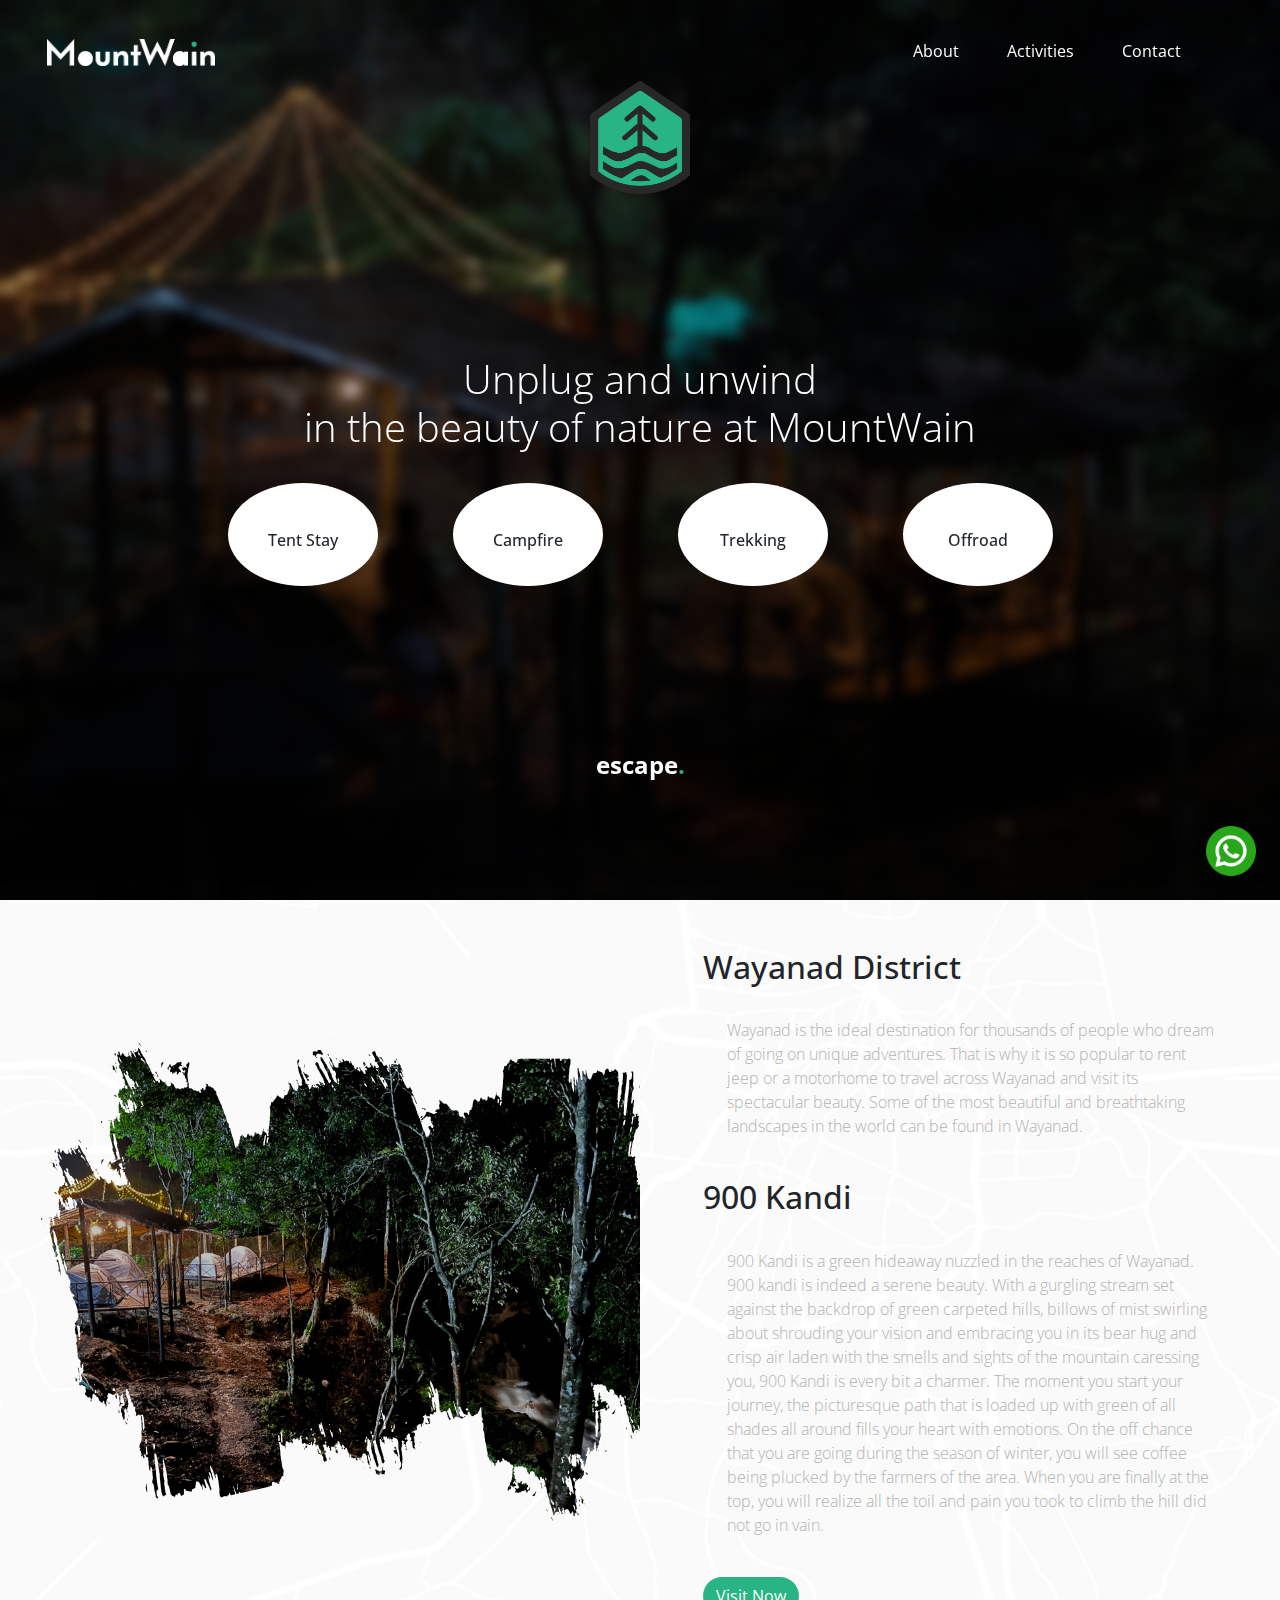
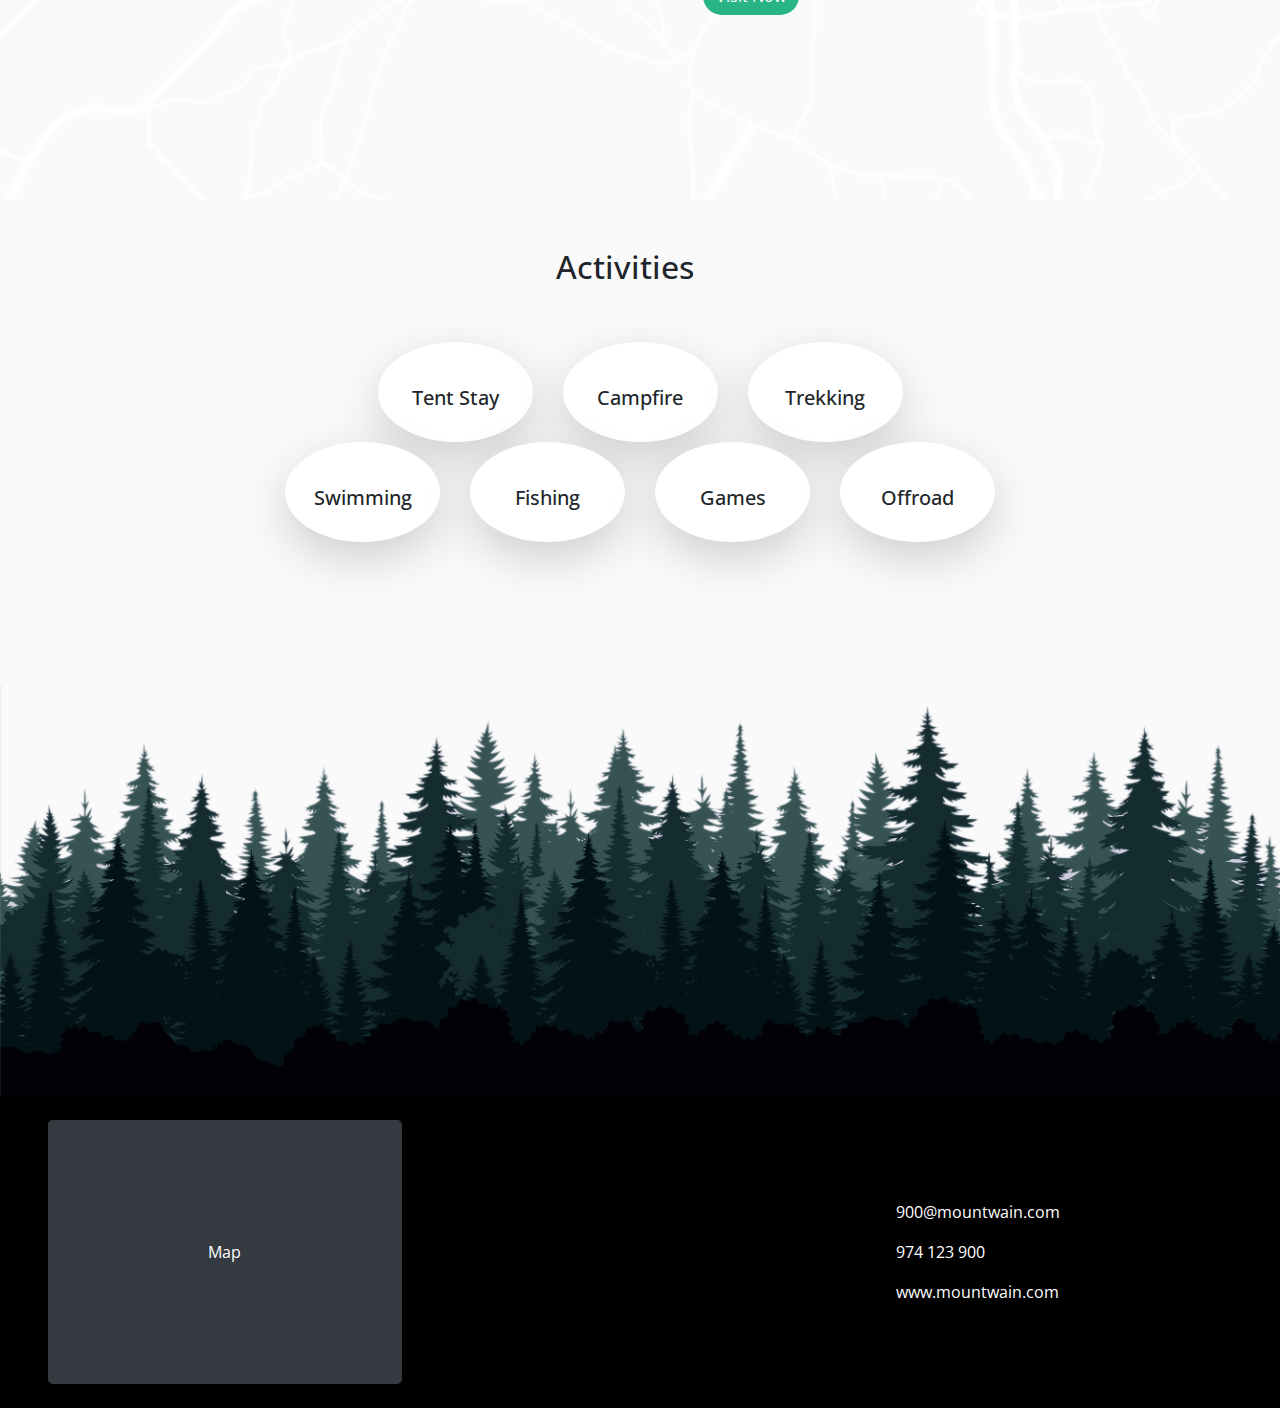
==== index.html @ d4fda222 "v1" ====
<!doctype html>
<html lang="en">

<head>
    <!-- Required meta tags -->
    <meta charset="utf-8">
    <meta name="viewport" content="width=device-width, initial-scale=1, shrink-to-fit=no">
    <link href="https://fonts.googleapis.com/css?family=Open+Sans:300,400,700" rel="stylesheet">
    <link rel="stylesheet" href="fonts/icomoon/style.css">
    <link rel="stylesheet" href="css/owl.carousel.min.css">
    <!-- Bootstrap CSS -->
    <link rel="stylesheet" href="css/bootstrap.min.css">
    <!-- Fontawesome CSS -->
    <link rel="stylesheet" href="https://cdnjs.cloudflare.com/ajax/libs/font-awesome/6.2.1/css/all.min.css"
        integrity="sha512-MV7K8+y+gLIBoVD59lQIYicR65iaqukzvf/nwasF0nqhPay5w/9lJmVM2hMDcnK1OnMGCdVK+iQrJ7lzPJQd1w=="
        crossorigin="anonymous" referrerpolicy="no-referrer" />
    <!-- Style -->
    <link rel="stylesheet" href="css/style.css">
    <link rel="stylesheet" href="css/navbar.css">
    <link rel="stylesheet" href="css/content.css">
    <link rel="stylesheet" href="css/components.css">
    <link rel="stylesheet" href="css/footer.css">
    <title>MountWain</title>
</head>

<body>

    <div class="site-mobile-menu">
        <div class="site-mobile-menu-header">
            <div class="site-mobile-menu-close mt-3">
                <span class="icon-close2 js-menu-toggle"></span>
            </div>
        </div>
        <div class="site-mobile-menu-body"></div>
    </div>

    <header class="site-navbar" role="banner">

        <div class="container-fluid">
            <div class="row align-items-center">
                <div class="col-11 col-xl-2">
                    <h1 class="mb-0 site-logo">
                        <a href="index.html" class="text-white mb-0">
                            <img src="./images/text-white.png" alt="">
                        </a>
                    </h1>
                </div>
                <div class="col-12 col-md-10 d-none d-xl-block">
                    <nav class="site-navigation position-relative text-right" role="navigation">
                        <ul class="site-menu js-clone-nav mr-auto d-none d-lg-block">
                            <li><a href="#about"><span>About</span></a></li>
                            <li><a href="#activities"><span>Activities</span></a></li>
                            <li><a href="#contact"><span>Contact</span></a></li>
                        </ul>
                    </nav>
                </div>

                <div class="d-inline-block d-xl-none ml-md-0 mr-auto py-3" style="position: relative; top: 3px;">
                    <a href="#" class="site-menu-toggle js-menu-toggle text-white">
                        <span class="icon-menu h3"></span>
                    </a>
                </div>
            </div>

        </div>
        </div>

    </header>
    <content class="position-relative">
        <div class="hero">
            <div class="hero-content w-100 h-100 d-flex flex-column justify-content-around align-items-center">
                <img class="logo pt-4 mt-4 pt-md-0 mt-md-0" src="./images/logo.png" alt="">
                <div class="w-100 text-center">
                    <h1 class="font-weight-lighter text-white">
                        Unplug and unwind <br> in the beauty of nature at MountWain
                    </h1>
                    <div class="hero-icon-container d-flex justify-content-center pt-4">
                        <div class="col-3 d-flex">
                            <div class="card hero-icon m-auto text-center rounded-circle border-0 shadow-lg">
                                <div class="card-body px-0 p-md-2">
                                    <div class="card-img m-auto pt-md-4">
                                        <i class="fa fa-tents fa-2x"></i>
                                    </div>
                                    <h6 class="card-title py-md-3">
                                        Tent Stay
                                    </h6>
                                </div>
                            </div>
                        </div>
                        <div class="col-3 d-flex">
                            <div class="card hero-icon m-auto text-center rounded-circle border-0 shadow-lg">
                                <div class="card-body px-0 p-md-2">
                                    <div class="card-img m-auto pt-md-4">
                                        <i class="fa fa-fire fa-2x"></i>
                                    </div>
                                    <h6 class="card-title py-md-3">
                                        Campfire
                                    </h6>
                                </div>
                            </div>
                        </div>
                        <div class="col-3 d-flex">
                            <div class="card hero-icon m-auto text-center rounded-circle border-0 shadow-lg">
                                <div class="card-body px-0 p-md-2">
                                    <div class="card-img m-auto pt-md-4">
                                        <i class="fa fa-person-hiking fa-2x"></i>
                                    </div>
                                    <h6 class="card-title py-md-3">
                                        Trekking
                                    </h6>
                                </div>
                            </div>
                        </div>
                        <div class="col-3 d-flex">
                            <div class="card hero-icon m-auto text-center rounded-circle border-0 shadow-lg">
                                <div class="card-body px-0 p-md-2">
                                    <div class="card-img m-auto pt-md-4">
                                        <i class="fa fa-truck-monster fa-2x"></i>
                                    </div>
                                    <h6 class="card-title py-md-3">
                                        Offroad
                                    </h6>
                                </div>
                            </div>
                        </div>
                    </div>
                </div>
                <a href="#about" class="font-size-xl font-weight-bolder text-white text-center">
                    <div>escape<span class="text-mountwain">.</span></div>
                    <div class="down-arrow"><i class="pl-2 fa fa-chevron-down fa-xs"></i></div>
                </a>
            </div>
        </div>
        <div class="about-section" id="about">
            <div class="row m-0">
                <div class="col-md-6 p-0">
                    <div class="about-img ">
                        <img src="./images/about-img.jpeg" alt="">
                    </div>
                </div>
                <div class="col-md-6">
                    <div class="p-5">
                        <h2>Wayanad District</h2>
                        <div class="pl-4 py-4">
                            <p>
                                Wayanad is the ideal destination for thousands of people who dream of going on unique
                                adventures. That is why it is so popular to rent jeep or a motorhome to travel
                                across
                                Wayanad and visit its spectacular beauty.
                                Some of the most beautiful and breathtaking landscapes in the world can be found in
                                Wayanad.
                            </p>
                        </div>
                        <h2>900 Kandi</h2>
                        <div class="pl-4 py-4">
                            <p>
                                900 Kandi is a green hideaway nuzzled in the reaches of
                                Wayanad. 900 kandi is indeed a serene beauty. With a gurgling
                                stream set against the backdrop of green carpeted hills, billows of
                                mist swirling about shrouding your vision and embracing you in its
                                bear hug and crisp air laden with the smells and sights of the mountain caressing you,
                                900 Kandi is every bit a charmer. The moment
                                you start your journey, the picturesque path that is loaded up with
                                green of all shades all around fills your heart with emotions. On the
                                off chance that you are going during the season of winter, you will see
                                coffee being plucked by the farmers of the area. When you are finally
                                at the top, you will realize all the toil and pain you took to climb the
                                hill did not go in vain.
                            </p>
                        </div>
                        <div>
                            <a href="#contact" class="btn bg-mountwain position-relative rounded-pill text-white">Visit
                                Now</a>
                        </div>
                    </div>
                </div>
            </div>
        </div>
        <!-- <div class="info-section" id="info">
            <div class="container">
                <div class="row py-5">
                    <div class="col text-center">
                        <h2>Info</h2>
                    </div>
                </div>
                <div class="row">

                </div>
            </div>
        </div> -->
        <div class="activities-section" id="activities">
            <div class="container">
                <div class="row py-5">
                    <div class="col text-center">
                        <h2>Activities</h2>
                    </div>
                </div>
                <div class="row m-0 justify-content-center">
                    <div class="col-4 col-md-2  pt-4 pt-md-0">
                        <div class="card text-center rounded-circle border-0 shadow-lg">
                            <div class="card-body">
                                <div class="card-img w-50 m-auto pt-3">
                                    <i class="fa fa-tents fa-3x"></i>
                                </div>
                                <h5 class="card-title pt-2">
                                    Tent Stay
                                </h5>
                            </div>
                        </div>
                    </div>
                    <div class="col-4 col-md-2  pt-4 pt-md-0">
                        <div class="card text-center rounded-circle border-0 shadow-lg">
                            <div class="card-body">
                                <div class="card-img w-50 m-auto pt-3">
                                    <i class="fa fa-fire fa-3x"></i>
                                </div>
                                <h5 class="card-title pt-2">
                                    Campfire
                                </h5>
                            </div>
                        </div>
                    </div>
                    <div class="col-4 col-md-2  pt-4 pt-md-0">
                        <div class="card text-center rounded-circle border-0 shadow-lg">
                            <div class="card-body">
                                <div class="card-img w-50 m-auto pt-3">
                                    <i class="fa fa-person-hiking fa-3x"></i>
                                </div>
                                <h5 class="card-title pt-2">
                                    Trekking
                                </h5>
                            </div>
                        </div>
                    </div>
                </div>
                <div class="row m-0 justify-content-center">
                    <div class="col-4 col-md-2  pt-4 pt-md-0">
                        <div class="card text-center rounded-circle border-0 shadow-lg">
                            <div class="card-body">
                                <div class="card-img w-50 m-auto pt-3">
                                    <i class="fa fa-person-swimming fa-3x"></i>
                                </div>
                                <h5 class="card-title pt-2">
                                    Swimming
                                </h5>
                            </div>
                        </div>
                    </div>
                    <div class="col-4 col-md-2  pt-4 pt-md-0">
                        <div class="card text-center rounded-circle border-0 shadow-lg">
                            <div class="card-body">
                                <div class="card-img w-50 m-auto pt-3">
                                    <i class="fa fa-fish fa-3x"></i>
                                </div>
                                <h5 class="card-title pt-2">
                                    Fishing
                                </h5>
                            </div>
                        </div>
                    </div>
                    <div class="col-4 col-md-2  pt-4 pt-md-0">
                        <div class="card text-center rounded-circle border-0 shadow-lg">
                            <div class="card-body">
                                <div class="card-img w-50 m-auto pt-3">
                                    <i class="fa fa-volleyball fa-3x"></i>
                                </div>
                                <h5 class="card-title pt-2">
                                    Games
                                </h5>
                            </div>
                        </div>
                    </div>
                    <div class="col-4 col-md-2  pt-4 pt-md-0">
                        <div class="card text-center rounded-circle border-0 shadow-lg">
                            <div class="card-body">
                                <div class="card-img w-50 m-auto pt-3">
                                    <i class="fa fa-truck-monster fa-3x"></i>
                                </div>
                                <h5 class="card-title pt-2">
                                    Offroad
                                </h5>
                            </div>
                        </div>
                    </div>
                </div>
            </div>
        </div>

        <a href="https://wa.me/919947123900" class="floating-btn position-fixed">
            <img src="./images/wa.png" alt="">
        </a>
    </content>
    <footer id="contact" class="mt-n1 overflow-hidden">
        <div class="container-fluid">
            <div class="row">
                <div class="col-md-4 pb-5 pl-5">
                    <a href="https://goo.gl/maps/aYEgJhc97Kw1dLSZ8" target="_blank" rel="noopener noreferrer"
                        class="h-100 w-100 my-5 pb-5 px-5">
                        <div class="h-100 w-100 bg-dark rounded-lg d-flex">
                            <div class="m-auto text-white">Map</div>
                        </div>
                    </a>
                </div>
                <div class="col-md-4">

                </div>
                <div class="col-md-4">
                    <div class="my-0 my-md-5 p-5 text-white">
                        <div class="py-2">900@mountwain.com</div>
                        <div class="py-2">974 123 900</div>
                        <div class="py-2">www.mountwain.com</div>
                    </div>
                </div>
            </div>
        </div>
    </footer>

    <script src="js/jquery-3.3.1.min.js"></script>
    <script src="js/popper.min.js"></script>
    <script src="js/bootstrap.min.js"></script>
    <script src="js/jquery.sticky.js"></script>
    <script src="js/main.js"></script>
</body>

</html>
---- fonts/icomoon/style.css ----
@font-face {
  font-family: 'icomoon';
  src:  url('fonts/icomoon.eot?10si43');
  src:  url('fonts/icomoon.eot?10si43#iefix') format('embedded-opentype'),
    url('fonts/icomoon.ttf?10si43') format('truetype'),
    url('fonts/icomoon.woff?10si43') format('woff'),
    url('fonts/icomoon.svg?10si43#icomoon') format('svg');
  font-weight: normal;
  font-style: normal;
}

[class^="icon-"], [class*=" icon-"] {
  /* use !important to prevent issues with browser extensions that change fonts */
  font-family: 'icomoon' !important;
  speak: none;
  font-style: normal;
  font-weight: normal;
  font-variant: normal;
  text-transform: none;
  line-height: 1;

  /* Better Font Rendering =========== */
  -webkit-font-smoothing: antialiased;
  -moz-osx-font-smoothing: grayscale;
}

.icon-asterisk:before {
  content: "\f069";
}
.icon-plus:before {
  content: "\f067";
}
.icon-question:before {
  content: "\f128";
}
.icon-minus:before {
  content: "\f068";
}
.icon-glass:before {
  content: "\f000";
}
.icon-music:before {
  content: "\f001";
}
.icon-search:before {
  content: "\f002";
}
.icon-envelope-o:before {
  content: "\f003";
}
.icon-heart:before {
  content: "\f004";
}
.icon-star:before {
  content: "\f005";
}
.icon-star-o:before {
  content: "\f006";
}
.icon-user:before {
  content: "\f007";
}
.icon-film:before {
  content: "\f008";
}
.icon-th-large:before {
  content: "\f009";
}
.icon-th:before {
  content: "\f00a";
}
.icon-th-list:before {
  content: "\f00b";
}
.icon-check:before {
  content: "\f00c";
}
.icon-close:before {
  content: "\f00d";
}
.icon-remove:before {
  content: "\f00d";
}
.icon-times:before {
  content: "\f00d";
}
.icon-search-plus:before {
  content: "\f00e";
}
.icon-search-minus:before {
  content: "\f010";
}
.icon-power-off:before {
  content: "\f011";
}
.icon-signal:before {
  content: "\f012";
}
.icon-cog:before {
  content: "\f013";
}
.icon-gear:before {
  content: "\f013";
}
.icon-trash-o:before {
  content: "\f014";
}
.icon-home:before {
  content: "\f015";
}
.icon-file-o:before {
  content: "\f016";
}
.icon-clock-o:before {
  content: "\f017";
}
.icon-road:before {
  content: "\f018";
}
.icon-download:before {
  content: "\f019";
}
.icon-arrow-circle-o-down:before {
  content: "\f01a";
}
.icon-arrow-circle-o-up:before {
  content: "\f01b";
}
.icon-inbox:before {
  content: "\f01c";
}
.icon-play-circle-o:before {
  content: "\f01d";
}
.icon-repeat:before {
  content: "\f01e";
}
.icon-rotate-right:before {
  content: "\f01e";
}
.icon-refresh:before {
  content: "\f021";
}
.icon-list-alt:before {
  content: "\f022";
}
.icon-lock:before {
  content: "\f023";
}
.icon-flag:before {
  content: "\f024";
}
.icon-headphones:before {
  content: "\f025";
}
.icon-volume-off:before {
  content: "\f026";
}
.icon-volume-down:before {
  content: "\f027";
}
.icon-volume-up:before {
  content: "\f028";
}
.icon-qrcode:before {
  content: "\f029";
}
.icon-barcode:before {
  content: "\f02a";
}
.icon-tag:before {
  content: "\f02b";
}
.icon-tags:before {
  content: "\f02c";
}
.icon-book:before {
  content: "\f02d";
}
.icon-bookmark:before {
  content: "\f02e";
}
.icon-print:before {
  content: "\f02f";
}
.icon-camera:before {
  content: "\f030";
}
.icon-font:before {
  content: "\f031";
}
.icon-bold:before {
  content: "\f032";
}
.icon-italic:before {
  content: "\f033";
}
.icon-text-height:before {
  content: "\f034";
}
.icon-text-width:before {
  content: "\f035";
}
.icon-align-left:before {
  content: "\f036";
}
.icon-align-center:before {
  content: "\f037";
}
.icon-align-right:before {
  content: "\f038";
}
.icon-align-justify:before {
  content: "\f039";
}
.icon-list:before {
  content: "\f03a";
}
.icon-dedent:before {
  content: "\f03b";
}
.icon-outdent:before {
  content: "\f03b";
}
.icon-indent:before {
  content: "\f03c";
}
.icon-video-camera:before {
  content: "\f03d";
}
.icon-image:before {
  content: "\f03e";
}
.icon-photo:before {
  content: "\f03e";
}
.icon-picture-o:before {
  content: "\f03e";
}
.icon-pencil:before {
  content: "\f040";
}
.icon-map-marker:before {
  content: "\f041";
}
.icon-adjust:before {
  content: "\f042";
}
.icon-tint:before {
  content: "\f043";
}
.icon-edit:before {
  content: "\f044";
}
.icon-pencil-square-o:before {
  content: "\f044";
}
.icon-share-square-o:before {
  content: "\f045";
}
.icon-check-square-o:before {
  content: "\f046";
}
.icon-arrows:before {
  content: "\f047";
}
.icon-step-backward:before {
  content: "\f048";
}
.icon-fast-backward:before {
  content: "\f049";
}
.icon-backward:before {
  content: "\f04a";
}
.icon-play:before {
  content: "\f04b";
}
.icon-pause:before {
  content: "\f04c";
}
.icon-stop:before {
  content: "\f04d";
}
.icon-forward:before {
  content: "\f04e";
}
.icon-fast-forward:before {
  content: "\f050";
}
.icon-step-forward:before {
  content: "\f051";
}
.icon-eject:before {
  content: "\f052";
}
.icon-chevron-left:before {
  content: "\f053";
}
.icon-chevron-right:before {
  content: "\f054";
}
.icon-plus-circle:before {
  content: "\f055";
}
.icon-minus-circle:before {
  content: "\f056";
}
.icon-times-circle:before {
  content: "\f057";
}
.icon-check-circle:before {
  content: "\f058";
}
.icon-question-circle:before {
  content: "\f059";
}
.icon-info-circle:before {
  content: "\f05a";
}
.icon-crosshairs:before {
  content: "\f05b";
}
.icon-times-circle-o:before {
  content: "\f05c";
}
.icon-check-circle-o:before {
  content: "\f05d";
}
.icon-ban:before {
  content: "\f05e";
}
.icon-arrow-left:before {
  content: "\f060";
}
.icon-arrow-right:before {
  content: "\f061";
}
.icon-arrow-up:before {
  content: "\f062";
}
.icon-arrow-down:before {
  content: "\f063";
}
.icon-mail-forward:before {
  content: "\f064";
}
.icon-share:before {
  content: "\f064";
}
.icon-expand:before {
  content: "\f065";
}
.icon-compress:before {
  content: "\f066";
}
.icon-exclamation-circle:before {
  content: "\f06a";
}
.icon-gift:before {
  content: "\f06b";
}
.icon-leaf:before {
  content: "\f06c";
}
.icon-fire:before {
  content: "\f06d";
}
.icon-eye:before {
  content: "\f06e";
}
.icon-eye-slash:before {
  content: "\f070";
}
.icon-exclamation-triangle:before {
  content: "\f071";
}
.icon-warning:before {
  content: "\f071";
}
.icon-plane:before {
  content: "\f072";
}
.icon-calendar:before {
  content: "\f073";
}
.icon-random:before {
  content: "\f074";
}
.icon-comment:before {
  content: "\f075";
}
.icon-magnet:before {
  content: "\f076";
}
.icon-chevron-up:before {
  content: "\f077";
}
.icon-chevron-down:before {
  content: "\f078";
}
.icon-retweet:before {
  content: "\f079";
}
.icon-shopping-cart:before {
  content: "\f07a";
}
.icon-folder:before {
  content: "\f07b";
}
.icon-folder-open:before {
  content: "\f07c";
}
.icon-arrows-v:before {
  content: "\f07d";
}
.icon-arrows-h:before {
  content: "\f07e";
}
.icon-bar-chart:before {
  content: "\f080";
}
.icon-bar-chart-o:before {
  content: "\f080";
}
.icon-twitter-square:before {
  content: "\f081";
}
.icon-facebook-square:before {
  content: "\f082";
}
.icon-camera-retro:before {
  content: "\f083";
}
.icon-key:before {
  content: "\f084";
}
.icon-cogs:before {
  content: "\f085";
}
.icon-gears:before {
  content: "\f085";
}
.icon-comments:before {
  content: "\f086";
}
.icon-thumbs-o-up:before {
  content: "\f087";
}
.icon-thumbs-o-down:before {
  content: "\f088";
}
.icon-star-half:before {
  content: "\f089";
}
.icon-heart-o:before {
  content: "\f08a";
}
.icon-sign-out:before {
  content: "\f08b";
}
.icon-linkedin-square:before {
  content: "\f08c";
}
.icon-thumb-tack:before {
  content: "\f08d";
}
.icon-external-link:before {
  content: "\f08e";
}
.icon-sign-in:before {
  content: "\f090";
}
.icon-trophy:before {
  content: "\f091";
}
.icon-github-square:before {
  content: "\f092";
}
.icon-upload:before {
  content: "\f093";
}
.icon-lemon-o:before {
  content: "\f094";
}
.icon-phone:before {
  content: "\f095";
}
.icon-square-o:before {
  content: "\f096";
}
.icon-bookmark-o:before {
  content: "\f097";
}
.icon-phone-square:before {
  content: "\f098";
}
.icon-twitter:before {
  content: "\f099";
}
.icon-facebook:before {
  content: "\f09a";
}
.icon-facebook-f:before {
  content: "\f09a";
}
.icon-github:before {
  content: "\f09b";
}
.icon-unlock:before {
  content: "\f09c";
}
.icon-credit-card:before {
  content: "\f09d";
}
.icon-feed:before {
  content: "\f09e";
}
.icon-rss:before {
  content: "\f09e";
}
.icon-hdd-o:before {
  content: "\f0a0";
}
.icon-bullhorn:before {
  content: "\f0a1";
}
.icon-bell-o:before {
  content: "\f0a2";
}
.icon-certificate:before {
  content: "\f0a3";
}
.icon-hand-o-right:before {
  content: "\f0a4";
}
.icon-hand-o-left:before {
  content: "\f0a5";
}
.icon-hand-o-up:before {
  content: "\f0a6";
}
.icon-hand-o-down:before {
  content: "\f0a7";
}
.icon-arrow-circle-left:before {
  content: "\f0a8";
}
.icon-arrow-circle-right:before {
  content: "\f0a9";
}
.icon-arrow-circle-up:before {
  content: "\f0aa";
}
.icon-arrow-circle-down:before {
  content: "\f0ab";
}
.icon-globe:before {
  content: "\f0ac";
}
.icon-wrench:before {
  content: "\f0ad";
}
.icon-tasks:before {
  content: "\f0ae";
}
.icon-filter:before {
  content: "\f0b0";
}
.icon-briefcase:before {
  content: "\f0b1";
}
.icon-arrows-alt:before {
  content: "\f0b2";
}
.icon-group:before {
  content: "\f0c0";
}
.icon-users:before {
  content: "\f0c0";
}
.icon-chain:before {
  content: "\f0c1";
}
.icon-link:before {
  content: "\f0c1";
}
.icon-cloud:before {
  content: "\f0c2";
}
.icon-flask:before {
  content: "\f0c3";
}
.icon-cut:before {
  content: "\f0c4";
}
.icon-scissors:before {
  content: "\f0c4";
}
.icon-copy:before {
  content: "\f0c5";
}
.icon-files-o:before {
  content: "\f0c5";
}
.icon-paperclip:before {
  content: "\f0c6";
}
.icon-floppy-o:before {
  content: "\f0c7";
}
.icon-save:before {
  content: "\f0c7";
}
.icon-square:before {
  content: "\f0c8";
}
.icon-bars:before {
  content: "\f0c9";
}
.icon-navicon:before {
  content: "\f0c9";
}
.icon-reorder:before {
  content: "\f0c9";
}
.icon-list-ul:before {
  content: "\f0ca";
}
.icon-list-ol:before {
  content: "\f0cb";
}
.icon-strikethrough:before {
  content: "\f0cc";
}
.icon-underline:before {
  content: "\f0cd";
}
.icon-table:before {
  content: "\f0ce";
}
.icon-magic:before {
  content: "\f0d0";
}
.icon-truck:before {
  content: "\f0d1";
}
.icon-pinterest:before {
  content: "\f0d2";
}
.icon-pinterest-square:before {
  content: "\f0d3";
}
.icon-google-plus-square:before {
  content: "\f0d4";
}
.icon-google-plus:before {
  content: "\f0d5";
}
.icon-money:before {
  content: "\f0d6";
}
.icon-caret-down:before {
  content: "\f0d7";
}
.icon-caret-up:before {
  content: "\f0d8";
}
.icon-caret-left:before {
  content: "\f0d9";
}
.icon-caret-right:before {
  content: "\f0da";
}
.icon-columns:before {
  content: "\f0db";
}
.icon-sort:before {
  content: "\f0dc";
}
.icon-unsorted:before {
  content: "\f0dc";
}
.icon-sort-desc:before {
  content: "\f0dd";
}
.icon-sort-down:before {
  content: "\f0dd";
}
.icon-sort-asc:before {
  content: "\f0de";
}
.icon-sort-up:before {
  content: "\f0de";
}
.icon-envelope:before {
  content: "\f0e0";
}
.icon-linkedin:before {
  content: "\f0e1";
}
.icon-rotate-left:before {
  content: "\f0e2";
}
.icon-undo:before {
  content: "\f0e2";
}
.icon-gavel:before {
  content: "\f0e3";
}
.icon-legal:before {
  content: "\f0e3";
}
.icon-dashboard:before {
  content: "\f0e4";
}
.icon-tachometer:before {
  content: "\f0e4";
}
.icon-comment-o:before {
  content: "\f0e5";
}
.icon-comments-o:before {
  content: "\f0e6";
}
.icon-bolt:before {
  content: "\f0e7";
}
.icon-flash:before {
  content: "\f0e7";
}
.icon-sitemap:before {
  content: "\f0e8";
}
.icon-umbrella:before {
  content: "\f0e9";
}
.icon-clipboard:before {
  content: "\f0ea";
}
.icon-paste:before {
  content: "\f0ea";
}
.icon-lightbulb-o:before {
  content: "\f0eb";
}
.icon-exchange:before {
  content: "\f0ec";
}
.icon-cloud-download:before {
  content: "\f0ed";
}
.icon-cloud-upload:before {
  content: "\f0ee";
}
.icon-user-md:before {
  content: "\f0f0";
}
.icon-stethoscope:before {
  content: "\f0f1";
}
.icon-suitcase:before {
  content: "\f0f2";
}
.icon-bell:before {
  content: "\f0f3";
}
.icon-coffee:before {
  content: "\f0f4";
}
.icon-cutlery:before {
  content: "\f0f5";
}
.icon-file-text-o:before {
  content: "\f0f6";
}
.icon-building-o:before {
  content: "\f0f7";
}
.icon-hospital-o:before {
  content: "\f0f8";
}
.icon-ambulance:before {
  content: "\f0f9";
}
.icon-medkit:before {
  content: "\f0fa";
}
.icon-fighter-jet:before {
  content: "\f0fb";
}
.icon-beer:before {
  content: "\f0fc";
}
.icon-h-square:before {
  content: "\f0fd";
}
.icon-plus-square:before {
  content: "\f0fe";
}
.icon-angle-double-left:before {
  content: "\f100";
}
.icon-angle-double-right:before {
  content: "\f101";
}
.icon-angle-double-up:before {
  content: "\f102";
}
.icon-angle-double-down:before {
  content: "\f103";
}
.icon-angle-left:before {
  content: "\f104";
}
.icon-angle-right:before {
  content: "\f105";
}
.icon-angle-up:before {
  content: "\f106";
}
.icon-angle-down:before {
  content: "\f107";
}
.icon-desktop:before {
  content: "\f108";
}
.icon-laptop:before {
  content: "\f109";
}
.icon-tablet:before {
  content: "\f10a";
}
.icon-mobile:before {
  content: "\f10b";
}
.icon-mobile-phone:before {
  content: "\f10b";
}
.icon-circle-o:before {
  content: "\f10c";
}
.icon-quote-left:before {
  content: "\f10d";
}
.icon-quote-right:before {
  content: "\f10e";
}
.icon-spinner:before {
  content: "\f110";
}
.icon-circle:before {
  content: "\f111";
}
.icon-mail-reply:before {
  content: "\f112";
}
.icon-reply:before {
  content: "\f112";
}
.icon-github-alt:before {
  content: "\f113";
}
.icon-folder-o:before {
  content: "\f114";
}
.icon-folder-open-o:before {
  content: "\f115";
}
.icon-smile-o:before {
  content: "\f118";
}
.icon-frown-o:before {
  content: "\f119";
}
.icon-meh-o:before {
  content: "\f11a";
}
.icon-gamepad:before {
  content: "\f11b";
}
.icon-keyboard-o:before {
  content: "\f11c";
}
.icon-flag-o:before {
  content: "\f11d";
}
.icon-flag-checkered:before {
  content: "\f11e";
}
.icon-terminal:before {
  content: "\f120";
}
.icon-code:before {
  content: "\f121";
}
.icon-mail-reply-all:before {
  content: "\f122";
}
.icon-reply-all:before {
  content: "\f122";
}
.icon-star-half-empty:before {
  content: "\f123";
}
.icon-star-half-full:before {
  content: "\f123";
}
.icon-star-half-o:before {
  content: "\f123";
}
.icon-location-arrow:before {
  content: "\f124";
}
.icon-crop:before {
  content: "\f125";
}
.icon-code-fork:before {
  content: "\f126";
}
.icon-chain-broken:before {
  content: "\f127";
}
.icon-unlink:before {
  content: "\f127";
}
.icon-info:before {
  content: "\f129";
}
.icon-exclamation:before {
  content: "\f12a";
}
.icon-superscript:before {
  content: "\f12b";
}
.icon-subscript:before {
  content: "\f12c";
}
.icon-eraser:before {
  content: "\f12d";
}
.icon-puzzle-piece:before {
  content: "\f12e";
}
.icon-microphone:before {
  content: "\f130";
}
.icon-microphone-slash:before {
  content: "\f131";
}
.icon-shield:before {
  content: "\f132";
}
.icon-calendar-o:before {
  content: "\f133";
}
.icon-fire-extinguisher:before {
  content: "\f134";
}
.icon-rocket:before {
  content: "\f135";
}
.icon-maxcdn:before {
  content: "\f136";
}
.icon-chevron-circle-left:before {
  content: "\f137";
}
.icon-chevron-circle-right:before {
  content: "\f138";
}
.icon-chevron-circle-up:before {
  content: "\f139";
}
.icon-chevron-circle-down:before {
  content: "\f13a";
}
.icon-html5:before {
  content: "\f13b";
}
.icon-css3:before {
  content: "\f13c";
}
.icon-anchor:before {
  content: "\f13d";
}
.icon-unlock-alt:before {
  content: "\f13e";
}
.icon-bullseye:before {
  content: "\f140";
}
.icon-ellipsis-h:before {
  content: "\f141";
}
.icon-ellipsis-v:before {
  content: "\f142";
}
.icon-rss-square:before {
  content: "\f143";
}
.icon-play-circle:before {
  content: "\f144";
}
.icon-ticket:before {
  content: "\f145";
}
.icon-minus-square:before {
  content: "\f146";
}
.icon-minus-square-o:before {
  content: "\f147";
}
.icon-level-up:before {
  content: "\f148";
}
.icon-level-down:before {
  content: "\f149";
}
.icon-check-square:before {
  content: "\f14a";
}
.icon-pencil-square:before {
  content: "\f14b";
}
.icon-external-link-square:before {
  content: "\f14c";
}
.icon-share-square:before {
  content: "\f14d";
}
.icon-compass:before {
  content: "\f14e";
}
.icon-caret-square-o-down:before {
  content: "\f150";
}
.icon-toggle-down:before {
  content: "\f150";
}
.icon-caret-square-o-up:before {
  content: "\f151";
}
.icon-toggle-up:before {
  content: "\f151";
}
.icon-caret-square-o-right:before {
  content: "\f152";
}
.icon-toggle-right:before {
  content: "\f152";
}
.icon-eur:before {
  content: "\f153";
}
.icon-euro:before {
  content: "\f153";
}
.icon-gbp:before {
  content: "\f154";
}
.icon-dollar:before {
  content: "\f155";
}
.icon-usd:before {
  content: "\f155";
}
.icon-inr:before {
  content: "\f156";
}
.icon-rupee:before {
  content: "\f156";
}
.icon-cny:before {
  content: "\f157";
}
.icon-jpy:before {
  content: "\f157";
}
.icon-rmb:before {
  content: "\f157";
}
.icon-yen:before {
  content: "\f157";
}
.icon-rouble:before {
  content: "\f158";
}
.icon-rub:before {
  content: "\f158";
}
.icon-ruble:before {
  content: "\f158";
}
.icon-krw:before {
  content: "\f159";
}
.icon-won:before {
  content: "\f159";
}
.icon-bitcoin:before {
  content: "\f15a";
}
.icon-btc:before {
  content: "\f15a";
}
.icon-file:before {
  content: "\f15b";
}
.icon-file-text:before {
  content: "\f15c";
}
.icon-sort-alpha-asc:before {
  content: "\f15d";
}
.icon-sort-alpha-desc:before {
  content: "\f15e";
}
.icon-sort-amount-asc:before {
  content: "\f160";
}
.icon-sort-amount-desc:before {
  content: "\f161";
}
.icon-sort-numeric-asc:before {
  content: "\f162";
}
.icon-sort-numeric-desc:before {
  content: "\f163";
}
.icon-thumbs-up:before {
  content: "\f164";
}
.icon-thumbs-down:before {
  content: "\f165";
}
.icon-youtube-square:before {
  content: "\f166";
}
.icon-youtube:before {
  content: "\f167";
}
.icon-xing:before {
  content: "\f168";
}
.icon-xing-square:before {
  content: "\f169";
}
.icon-youtube-play:before {
  content: "\f16a";
}
.icon-dropbox:before {
  content: "\f16b";
}
.icon-stack-overflow:before {
  content: "\f16c";
}
.icon-instagram:before {
  content: "\f16d";
}
.icon-flickr:before {
  content: "\f16e";
}
.icon-adn:before {
  content: "\f170";
}
.icon-bitbucket:before {
  content: "\f171";
}
.icon-bitbucket-square:before {
  content: "\f172";
}
.icon-tumblr:before {
  content: "\f173";
}
.icon-tumblr-square:before {
  content: "\f174";
}
.icon-long-arrow-down:before {
  content: "\f175";
}
.icon-long-arrow-up:before {
  content: "\f176";
}
.icon-long-arrow-left:before {
  content: "\f177";
}
.icon-long-arrow-right:before {
  content: "\f178";
}
.icon-apple:before {
  content: "\f179";
}
.icon-windows:before {
  content: "\f17a";
}
.icon-android:before {
  content: "\f17b";
}
.icon-linux:before {
  content: "\f17c";
}
.icon-dribbble:before {
  content: "\f17d";
}
.icon-skype:before {
  content: "\f17e";
}
.icon-foursquare:before {
  content: "\f180";
}
.icon-trello:before {
  content: "\f181";
}
.icon-female:before {
  content: "\f182";
}
.icon-male:before {
  content: "\f183";
}
.icon-gittip:before {
  content: "\f184";
}
.icon-gratipay:before {
  content: "\f184";
}
.icon-sun-o:before {
  content: "\f185";
}
.icon-moon-o:before {
  content: "\f186";
}
.icon-archive:before {
  content: "\f187";
}
.icon-bug:before {
  content: "\f188";
}
.icon-vk:before {
  content: "\f189";
}
.icon-weibo:before {
  content: "\f18a";
}
.icon-renren:before {
  content: "\f18b";
}
.icon-pagelines:before {
  content: "\f18c";
}
.icon-stack-exchange:before {
  content: "\f18d";
}
.icon-arrow-circle-o-right:before {
  content: "\f18e";
}
.icon-arrow-circle-o-left:before {
  content: "\f190";
}
.icon-caret-square-o-left:before {
  content: "\f191";
}
.icon-toggle-left:before {
  content: "\f191";
}
.icon-dot-circle-o:before {
  content: "\f192";
}
.icon-wheelchair:before {
  content: "\f193";
}
.icon-vimeo-square:before {
  content: "\f194";
}
.icon-try:before {
  content: "\f195";
}
.icon-turkish-lira:before {
  content: "\f195";
}
.icon-plus-square-o:before {
  content: "\f196";
}
.icon-space-shuttle:before {
  content: "\f197";
}
.icon-slack:before {
  content: "\f198";
}
.icon-envelope-square:before {
  content: "\f199";
}
.icon-wordpress:before {
  content: "\f19a";
}
.icon-openid:before {
  content: "\f19b";
}
.icon-bank:before {
  content: "\f19c";
}
.icon-institution:before {
  content: "\f19c";
}
.icon-university:before {
  content: "\f19c";
}
.icon-graduation-cap:before {
  content: "\f19d";
}
.icon-mortar-board:before {
  content: "\f19d";
}
.icon-yahoo:before {
  content: "\f19e";
}
.icon-google:before {
  content: "\f1a0";
}
.icon-reddit:before {
  content: "\f1a1";
}
.icon-reddit-square:before {
  content: "\f1a2";
}
.icon-stumbleupon-circle:before {
  content: "\f1a3";
}
.icon-stumbleupon:before {
  content: "\f1a4";
}
.icon-delicious:before {
  content: "\f1a5";
}
.icon-digg:before {
  content: "\f1a6";
}
.icon-pied-piper-pp:before {
  content: "\f1a7";
}
.icon-pied-piper-alt:before {
  content: "\f1a8";
}
.icon-drupal:before {
  content: "\f1a9";
}
.icon-joomla:before {
  content: "\f1aa";
}
.icon-language:before {
  content: "\f1ab";
}
.icon-fax:before {
  content: "\f1ac";
}
.icon-building:before {
  content: "\f1ad";
}
.icon-child:before {
  content: "\f1ae";
}
.icon-paw:before {
  content: "\f1b0";
}
.icon-spoon:before {
  content: "\f1b1";
}
.icon-cube:before {
  content: "\f1b2";
}
.icon-cubes:before {
  content: "\f1b3";
}
.icon-behance:before {
  content: "\f1b4";
}
.icon-behance-square:before {
  content: "\f1b5";
}
.icon-steam:before {
  content: "\f1b6";
}
.icon-steam-square:before {
  content: "\f1b7";
}
.icon-recycle:before {
  content: "\f1b8";
}
.icon-automobile:before {
  content: "\f1b9";
}
.icon-car:before {
  content: "\f1b9";
}
.icon-cab:before {
  content: "\f1ba";
}
.icon-taxi:before {
  content: "\f1ba";
}
.icon-tree:before {
  content: "\f1bb";
}
.icon-spotify:before {
  content: "\f1bc";
}
.icon-deviantart:before {
  content: "\f1bd";
}
.icon-soundcloud:before {
  content: "\f1be";
}
.icon-database:before {
  content: "\f1c0";
}
.icon-file-pdf-o:before {
  content: "\f1c1";
}
.icon-file-word-o:before {
  content: "\f1c2";
}
.icon-file-excel-o:before {
  content: "\f1c3";
}
.icon-file-powerpoint-o:before {
  content: "\f1c4";
}
.icon-file-image-o:before {
  content: "\f1c5";
}
.icon-file-photo-o:before {
  content: "\f1c5";
}
.icon-file-picture-o:before {
  content: "\f1c5";
}
.icon-file-archive-o:before {
  content: "\f1c6";
}
.icon-file-zip-o:before {
  content: "\f1c6";
}
.icon-file-audio-o:before {
  content: "\f1c7";
}
.icon-file-sound-o:before {
  content: "\f1c7";
}
.icon-file-movie-o:before {
  content: "\f1c8";
}
.icon-file-video-o:before {
  content: "\f1c8";
}
.icon-file-code-o:before {
  content: "\f1c9";
}
.icon-vine:before {
  content: "\f1ca";
}
.icon-codepen:before {
  content: "\f1cb";
}
.icon-jsfiddle:before {
  content: "\f1cc";
}
.icon-life-bouy:before {
  content: "\f1cd";
}
.icon-life-buoy:before {
  content: "\f1cd";
}
.icon-life-ring:before {
  content: "\f1cd";
}
.icon-life-saver:before {
  content: "\f1cd";
}
.icon-support:before {
  content: "\f1cd";
}
.icon-circle-o-notch:before {
  content: "\f1ce";
}
.icon-ra:before {
  content: "\f1d0";
}
.icon-rebel:before {
  content: "\f1d0";
}
.icon-resistance:before {
  content: "\f1d0";
}
.icon-empire:before {
  content: "\f1d1";
}
.icon-ge:before {
  content: "\f1d1";
}
.icon-git-square:before {
  content: "\f1d2";
}
.icon-git:before {
  content: "\f1d3";
}
.icon-hacker-news:before {
  content: "\f1d4";
}
.icon-y-combinator-square:before {
  content: "\f1d4";
}
.icon-yc-square:before {
  content: "\f1d4";
}
.icon-tencent-weibo:before {
  content: "\f1d5";
}
.icon-qq:before {
  content: "\f1d6";
}
.icon-wechat:before {
  content: "\f1d7";
}
.icon-weixin:before {
  content: "\f1d7";
}
.icon-paper-plane:before {
  content: "\f1d8";
}
.icon-send:before {
  content: "\f1d8";
}
.icon-paper-plane-o:before {
  content: "\f1d9";
}
.icon-send-o:before {
  content: "\f1d9";
}
.icon-history:before {
  content: "\f1da";
}
.icon-circle-thin:before {
  content: "\f1db";
}
.icon-header:before {
  content: "\f1dc";
}
.icon-paragraph:before {
  content: "\f1dd";
}
.icon-sliders:before {
  content: "\f1de";
}
.icon-share-alt:before {
  content: "\f1e0";
}
.icon-share-alt-square:before {
  content: "\f1e1";
}
.icon-bomb:before {
  content: "\f1e2";
}
.icon-futbol-o:before {
  content: "\f1e3";
}
.icon-soccer-ball-o:before {
  content: "\f1e3";
}
.icon-tty:before {
  content: "\f1e4";
}
.icon-binoculars:before {
  content: "\f1e5";
}
.icon-plug:before {
  content: "\f1e6";
}
.icon-slideshare:before {
  content: "\f1e7";
}
.icon-twitch:before {
  content: "\f1e8";
}
.icon-yelp:before {
  content: "\f1e9";
}
.icon-newspaper-o:before {
  content: "\f1ea";
}
.icon-wifi:before {
  content: "\f1eb";
}
.icon-calculator:before {
  content: "\f1ec";
}
.icon-paypal:before {
  content: "\f1ed";
}
.icon-google-wallet:before {
  content: "\f1ee";
}
.icon-cc-visa:before {
  content: "\f1f0";
}
.icon-cc-mastercard:before {
  content: "\f1f1";
}
.icon-cc-discover:before {
  content: "\f1f2";
}
.icon-cc-amex:before {
  content: "\f1f3";
}
.icon-cc-paypal:before {
  content: "\f1f4";
}
.icon-cc-stripe:before {
  content: "\f1f5";
}
.icon-bell-slash:before {
  content: "\f1f6";
}
.icon-bell-slash-o:before {
  content: "\f1f7";
}
.icon-trash:before {
  content: "\f1f8";
}
.icon-copyright:before {
  content: "\f1f9";
}
.icon-at:before {
  content: "\f1fa";
}
.icon-eyedropper:before {
  content: "\f1fb";
}
.icon-paint-brush:before {
  content: "\f1fc";
}
.icon-birthday-cake:before {
  content: "\f1fd";
}
.icon-area-chart:before {
  content: "\f1fe";
}
.icon-pie-chart:before {
  content: "\f200";
}
.icon-line-chart:before {
  content: "\f201";
}
.icon-lastfm:before {
  content: "\f202";
}
.icon-lastfm-square:before {
  content: "\f203";
}
.icon-toggle-off:before {
  content: "\f204";
}
.icon-toggle-on:before {
  content: "\f205";
}
.icon-bicycle:before {
  content: "\f206";
}
.icon-bus:before {
  content: "\f207";
}
.icon-ioxhost:before {
  content: "\f208";
}
.icon-angellist:before {
  content: "\f209";
}
.icon-cc:before {
  content: "\f20a";
}
.icon-ils:before {
  content: "\f20b";
}
.icon-shekel:before {
  content: "\f20b";
}
.icon-sheqel:before {
  content: "\f20b";
}
.icon-meanpath:before {
  content: "\f20c";
}
.icon-buysellads:before {
  content: "\f20d";
}
.icon-connectdevelop:before {
  content: "\f20e";
}
.icon-dashcube:before {
  content: "\f210";
}
.icon-forumbee:before {
  content: "\f211";
}
.icon-leanpub:before {
  content: "\f212";
}
.icon-sellsy:before {
  content: "\f213";
}
.icon-shirtsinbulk:before {
  content: "\f214";
}
.icon-simplybuilt:before {
  content: "\f215";
}
.icon-skyatlas:before {
  content: "\f216";
}
.icon-cart-plus:before {
  content: "\f217";
}
.icon-cart-arrow-down:before {
  content: "\f218";
}
.icon-diamond:before {
  content: "\f219";
}
.icon-ship:before {
  content: "\f21a";
}
.icon-user-secret:before {
  content: "\f21b";
}
.icon-motorcycle:before {
  content: "\f21c";
}
.icon-street-view:before {
  content: "\f21d";
}
.icon-heartbeat:before {
  content: "\f21e";
}
.icon-venus:before {
  content: "\f221";
}
.icon-mars:before {
  content: "\f222";
}
.icon-mercury:before {
  content: "\f223";
}
.icon-intersex:before {
  content: "\f224";
}
.icon-transgender:before {
  content: "\f224";
}
.icon-transgender-alt:before {
  content: "\f225";
}
.icon-venus-double:before {
  content: "\f226";
}
.icon-mars-double:before {
  content: "\f227";
}
.icon-venus-mars:before {
  content: "\f228";
}
.icon-mars-stroke:before {
  content: "\f229";
}
.icon-mars-stroke-v:before {
  content: "\f22a";
}
.icon-mars-stroke-h:before {
  content: "\f22b";
}
.icon-neuter:before {
  content: "\f22c";
}
.icon-genderless:before {
  content: "\f22d";
}
.icon-facebook-official:before {
  content: "\f230";
}
.icon-pinterest-p:before {
  content: "\f231";
}
.icon-whatsapp:before {
  content: "\f232";
}
.icon-server:before {
  content: "\f233";
}
.icon-user-plus:before {
  content: "\f234";
}
.icon-user-times:before {
  content: "\f235";
}
.icon-bed:before {
  content: "\f236";
}
.icon-hotel:before {
  content: "\f236";
}
.icon-viacoin:before {
  content: "\f237";
}
.icon-train:before {
  content: "\f238";
}
.icon-subway:before {
  content: "\f239";
}
.icon-medium:before {
  content: "\f23a";
}
.icon-y-combinator:before {
  content: "\f23b";
}
.icon-yc:before {
  content: "\f23b";
}
.icon-optin-monster:before {
  content: "\f23c";
}
.icon-opencart:before {
  content: "\f23d";
}
.icon-expeditedssl:before {
  content: "\f23e";
}
.icon-battery:before {
  content: "\f240";
}
.icon-battery-4:before {
  content: "\f240";
}
.icon-battery-full:before {
  content: "\f240";
}
.icon-battery-3:before {
  content: "\f241";
}
.icon-battery-three-quarters:before {
  content: "\f241";
}
.icon-battery-2:before {
  content: "\f242";
}
.icon-battery-half:before {
  content: "\f242";
}
.icon-battery-1:before {
  content: "\f243";
}
.icon-battery-quarter:before {
  content: "\f243";
}
.icon-battery-0:before {
  content: "\f244";
}
.icon-battery-empty:before {
  content: "\f244";
}
.icon-mouse-pointer:before {
  content: "\f245";
}
.icon-i-cursor:before {
  content: "\f246";
}
.icon-object-group:before {
  content: "\f247";
}
.icon-object-ungroup:before {
  content: "\f248";
}
.icon-sticky-note:before {
  content: "\f249";
}
.icon-sticky-note-o:before {
  content: "\f24a";
}
.icon-cc-jcb:before {
  content: "\f24b";
}
.icon-cc-diners-club:before {
  content: "\f24c";
}
.icon-clone:before {
  content: "\f24d";
}
.icon-balance-scale:before {
  content: "\f24e";
}
.icon-hourglass-o:before {
  content: "\f250";
}
.icon-hourglass-1:before {
  content: "\f251";
}
.icon-hourglass-start:before {
  content: "\f251";
}
.icon-hourglass-2:before {
  content: "\f252";
}
.icon-hourglass-half:before {
  content: "\f252";
}
.icon-hourglass-3:before {
  content: "\f253";
}
.icon-hourglass-end:before {
  content: "\f253";
}
.icon-hourglass:before {
  content: "\f254";
}
.icon-hand-grab-o:before {
  content: "\f255";
}
.icon-hand-rock-o:before {
  content: "\f255";
}
.icon-hand-paper-o:before {
  content: "\f256";
}
.icon-hand-stop-o:before {
  content: "\f256";
}
.icon-hand-scissors-o:before {
  content: "\f257";
}
.icon-hand-lizard-o:before {
  content: "\f258";
}
.icon-hand-spock-o:before {
  content: "\f259";
}
.icon-hand-pointer-o:before {
  content: "\f25a";
}
.icon-hand-peace-o:before {
  content: "\f25b";
}
.icon-trademark:before {
  content: "\f25c";
}
.icon-registered:before {
  content: "\f25d";
}
.icon-creative-commons:before {
  content: "\f25e";
}
.icon-gg:before {
  content: "\f260";
}
.icon-gg-circle:before {
  content: "\f261";
}
.icon-tripadvisor:before {
  content: "\f262";
}
.icon-odnoklassniki:before {
  content: "\f263";
}
.icon-odnoklassniki-square:before {
  content: "\f264";
}
.icon-get-pocket:before {
  content: "\f265";
}
.icon-wikipedia-w:before {
  content: "\f266";
}
.icon-safari:before {
  content: "\f267";
}
.icon-chrome:before {
  content: "\f268";
}
.icon-firefox:before {
  content: "\f269";
}
.icon-opera:before {
  content: "\f26a";
}
.icon-internet-explorer:before {
  content: "\f26b";
}
.icon-television:before {
  content: "\f26c";
}
.icon-tv:before {
  content: "\f26c";
}
.icon-contao:before {
  content: "\f26d";
}
.icon-500px:before {
  content: "\f26e";
}
.icon-amazon:before {
  content: "\f270";
}
.icon-calendar-plus-o:before {
  content: "\f271";
}
.icon-calendar-minus-o:before {
  content: "\f272";
}
.icon-calendar-times-o:before {
  content: "\f273";
}
.icon-calendar-check-o:before {
  content: "\f274";
}
.icon-industry:before {
  content: "\f275";
}
.icon-map-pin:before {
  content: "\f276";
}
.icon-map-signs:before {
  content: "\f277";
}
.icon-map-o:before {
  content: "\f278";
}
.icon-map:before {
  content: "\f279";
}
.icon-commenting:before {
  content: "\f27a";
}
.icon-commenting-o:before {
  content: "\f27b";
}
.icon-houzz:before {
  content: "\f27c";
}
.icon-vimeo:before {
  content: "\f27d";
}
.icon-black-tie:before {
  content: "\f27e";
}
.icon-fonticons:before {
  content: "\f280";
}
.icon-reddit-alien:before {
  content: "\f281";
}
.icon-edge:before {
  content: "\f282";
}
.icon-credit-card-alt:before {
  content: "\f283";
}
.icon-codiepie:before {
  content: "\f284";
}
.icon-modx:before {
  content: "\f285";
}
.icon-fort-awesome:before {
  content: "\f286";
}
.icon-usb:before {
  content: "\f287";
}
.icon-product-hunt:before {
  content: "\f288";
}
.icon-mixcloud:before {
  content: "\f289";
}
.icon-scribd:before {
  content: "\f28a";
}
.icon-pause-circle:before {
  content: "\f28b";
}
.icon-pause-circle-o:before {
  content: "\f28c";
}
.icon-stop-circle:before {
  content: "\f28d";
}
.icon-stop-circle-o:before {
  content: "\f28e";
}
.icon-shopping-bag:before {
  content: "\f290";
}
.icon-shopping-basket:before {
  content: "\f291";
}
.icon-hashtag:before {
  content: "\f292";
}
.icon-bluetooth:before {
  content: "\f293";
}
.icon-bluetooth-b:before {
  content: "\f294";
}
.icon-percent:before {
  content: "\f295";
}
.icon-gitlab:before {
  content: "\f296";
}
.icon-wpbeginner:before {
  content: "\f297";
}
.icon-wpforms:before {
  content: "\f298";
}
.icon-envira:before {
  content: "\f299";
}
.icon-universal-access:before {
  content: "\f29a";
}
.icon-wheelchair-alt:before {
  content: "\f29b";
}
.icon-question-circle-o:before {
  content: "\f29c";
}
.icon-blind:before {
  content: "\f29d";
}
.icon-audio-description:before {
  content: "\f29e";
}
.icon-volume-control-phone:before {
  content: "\f2a0";
}
.icon-braille:before {
  content: "\f2a1";
}
.icon-assistive-listening-systems:before {
  content: "\f2a2";
}
.icon-american-sign-language-interpreting:before {
  content: "\f2a3";
}
.icon-asl-interpreting:before {
  content: "\f2a3";
}
.icon-deaf:before {
  content: "\f2a4";
}
.icon-deafness:before {
  content: "\f2a4";
}
.icon-hard-of-hearing:before {
  content: "\f2a4";
}
.icon-glide:before {
  content: "\f2a5";
}
.icon-glide-g:before {
  content: "\f2a6";
}
.icon-sign-language:before {
  content: "\f2a7";
}
.icon-signing:before {
  content: "\f2a7";
}
.icon-low-vision:before {
  content: "\f2a8";
}
.icon-viadeo:before {
  content: "\f2a9";
}
.icon-viadeo-square:before {
  content: "\f2aa";
}
.icon-snapchat:before {
  content: "\f2ab";
}
.icon-snapchat-ghost:before {
  content: "\f2ac";
}
.icon-snapchat-square:before {
  content: "\f2ad";
}
.icon-pied-piper:before {
  content: "\f2ae";
}
.icon-first-order:before {
  content: "\f2b0";
}
.icon-yoast:before {
  content: "\f2b1";
}
.icon-themeisle:before {
  content: "\f2b2";
}
.icon-google-plus-circle:before {
  content: "\f2b3";
}
.icon-google-plus-official:before {
  content: "\f2b3";
}
.icon-fa:before {
  content: "\f2b4";
}
.icon-font-awesome:before {
  content: "\f2b4";
}
.icon-handshake-o:before {
  content: "\f2b5";
}
.icon-envelope-open:before {
  content: "\f2b6";
}
.icon-envelope-open-o:before {
  content: "\f2b7";
}
.icon-linode:before {
  content: "\f2b8";
}
.icon-address-book:before {
  content: "\f2b9";
}
.icon-address-book-o:before {
  content: "\f2ba";
}
.icon-address-card:before {
  content: "\f2bb";
}
.icon-vcard:before {
  content: "\f2bb";
}
.icon-address-card-o:before {
  content: "\f2bc";
}
.icon-vcard-o:before {
  content: "\f2bc";
}
.icon-user-circle:before {
  content: "\f2bd";
}
.icon-user-circle-o:before {
  content: "\f2be";
}
.icon-user-o:before {
  content: "\f2c0";
}
.icon-id-badge:before {
  content: "\f2c1";
}
.icon-drivers-license:before {
  content: "\f2c2";
}
.icon-id-card:before {
  content: "\f2c2";
}
.icon-drivers-license-o:before {
  content: "\f2c3";
}
.icon-id-card-o:before {
  content: "\f2c3";
}
.icon-quora:before {
  content: "\f2c4";
}
.icon-free-code-camp:before {
  content: "\f2c5";
}
.icon-telegram:before {
  content: "\f2c6";
}
.icon-thermometer:before {
  content: "\f2c7";
}
.icon-thermometer-4:before {
  content: "\f2c7";
}
.icon-thermometer-full:before {
  content: "\f2c7";
}
.icon-thermometer-3:before {
  content: "\f2c8";
}
.icon-thermometer-three-quarters:before {
  content: "\f2c8";
}
.icon-thermometer-2:before {
  content: "\f2c9";
}
.icon-thermometer-half:before {
  content: "\f2c9";
}
.icon-thermometer-1:before {
  content: "\f2ca";
}
.icon-thermometer-quarter:before {
  content: "\f2ca";
}
.icon-thermometer-0:before {
  content: "\f2cb";
}
.icon-thermometer-empty:before {
  content: "\f2cb";
}
.icon-shower:before {
  content: "\f2cc";
}
.icon-bath:before {
  content: "\f2cd";
}
.icon-bathtub:before {
  content: "\f2cd";
}
.icon-s15:before {
  content: "\f2cd";
}
.icon-podcast:before {
  content: "\f2ce";
}
.icon-window-maximize:before {
  content: "\f2d0";
}
.icon-window-minimize:before {
  content: "\f2d1";
}
.icon-window-restore:before {
  content: "\f2d2";
}
.icon-times-rectangle:before {
  content: "\f2d3";
}
.icon-window-close:before {
  content: "\f2d3";
}
.icon-times-rectangle-o:before {
  content: "\f2d4";
}
.icon-window-close-o:before {
  content: "\f2d4";
}
.icon-bandcamp:before {
  content: "\f2d5";
}
.icon-grav:before {
  content: "\f2d6";
}
.icon-etsy:before {
  content: "\f2d7";
}
.icon-imdb:before {
  content: "\f2d8";
}
.icon-ravelry:before {
  content: "\f2d9";
}
.icon-eercast:before {
  content: "\f2da";
}
.icon-microchip:before {
  content: "\f2db";
}
.icon-snowflake-o:before {
  content: "\f2dc";
}
.icon-superpowers:before {
  content: "\f2dd";
}
.icon-wpexplorer:before {
  content: "\f2de";
}
.icon-meetup:before {
  content: "\f2e0";
}
.icon-3d_rotation:before {
  content: "\e84d";
}
.icon-ac_unit:before {
  content: "\eb3b";
}
.icon-alarm:before {
  content: "\e855";
}
.icon-access_alarms:before {
  content: "\e191";
}
.icon-schedule:before {
  content: "\e8b5";
}
.icon-accessibility:before {
  content: "\e84e";
}
.icon-accessible:before {
  content: "\e914";
}
.icon-account_balance:before {
  content: "\e84f";
}
.icon-account_balance_wallet:before {
  content: "\e850";
}
.icon-account_box:before {
  content: "\e851";
}
.icon-account_circle:before {
  content: "\e853";
}
.icon-adb:before {
  content: "\e60e";
}
.icon-add:before {
  content: "\e145";
}
.icon-add_a_photo:before {
  content: "\e439";
}
.icon-alarm_add:before {
  content: "\e856";
}
.icon-add_alert:before {
  content: "\e003";
}
.icon-add_box:before {
  content: "\e146";
}
.icon-add_circle:before {
  content: "\e147";
}
.icon-control_point:before {
  content: "\e3ba";
}
.icon-add_location:before {
  content: "\e567";
}
.icon-add_shopping_cart:before {
  content: "\e854";
}
.icon-queue:before {
  content: "\e03c";
}
.icon-add_to_queue:before {
  content: "\e05c";
}
.icon-adjust2:before {
  content: "\e39e";
}
.icon-airline_seat_flat:before {
  content: "\e630";
}
.icon-airline_seat_flat_angled:before {
  content: "\e631";
}
.icon-airline_seat_individual_suite:before {
  content: "\e632";
}
.icon-airline_seat_legroom_extra:before {
  content: "\e633";
}
.icon-airline_seat_legroom_normal:before {
  content: "\e634";
}
.icon-airline_seat_legroom_reduced:before {
  content: "\e635";
}
.icon-airline_seat_recline_extra:before {
  content: "\e636";
}
.icon-airline_seat_recline_normal:before {
  content: "\e637";
}
.icon-flight:before {
  content: "\e539";
}
.icon-airplanemode_inactive:before {
  content: "\e194";
}
.icon-airplay:before {
  content: "\e055";
}
.icon-airport_shuttle:before {
  content: "\eb3c";
}
.icon-alarm_off:before {
  content: "\e857";
}
.icon-alarm_on:before {
  content: "\e858";
}
.icon-album:before {
  content: "\e019";
}
.icon-all_inclusive:before {
  content: "\eb3d";
}
.icon-all_out:before {
  content: "\e90b";
}
.icon-android2:before {
  content: "\e859";
}
.icon-announcement:before {
  content: "\e85a";
}
.icon-apps:before {
  content: "\e5c3";
}
.icon-archive2:before {
  content: "\e149";
}
.icon-arrow_back:before {
  content: "\e5c4";
}
.icon-arrow_downward:before {
  content: "\e5db";
}
.icon-arrow_drop_down:before {
  content: "\e5c5";
}
.icon-arrow_drop_down_circle:before {
  content: "\e5c6";
}
.icon-arrow_drop_up:before {
  content: "\e5c7";
}
.icon-arrow_forward:before {
  content: "\e5c8";
}
.icon-arrow_upward:before {
  content: "\e5d8";
}
.icon-art_track:before {
  content: "\e060";
}
.icon-aspect_ratio:before {
  content: "\e85b";
}
.icon-poll:before {
  content: "\e801";
}
.icon-assignment:before {
  content: "\e85d";
}
.icon-assignment_ind:before {
  content: "\e85e";
}
.icon-assignment_late:before {
  content: "\e85f";
}
.icon-assignment_return:before {
  content: "\e860";
}
.icon-assignment_returned:before {
  content: "\e861";
}
.icon-assignment_turned_in:before {
  content: "\e862";
}
.icon-assistant:before {
  content: "\e39f";
}
.icon-flag2:before {
  content: "\e153";
}
.icon-attach_file:before {
  content: "\e226";
}
.icon-attach_money:before {
  content: "\e227";
}
.icon-attachment:before {
  content: "\e2bc";
}
.icon-audiotrack:before {
  content: "\e3a1";
}
.icon-autorenew:before {
  content: "\e863";
}
.icon-av_timer:before {
  content: "\e01b";
}
.icon-backspace:before {
  content: "\e14a";
}
.icon-cloud_upload:before {
  content: "\e2c3";
}
.icon-battery_alert:before {
  content: "\e19c";
}
.icon-battery_charging_full:before {
  content: "\e1a3";
}
.icon-battery_std:before {
  content: "\e1a5";
}
.icon-battery_unknown:before {
  content: "\e1a6";
}
.icon-beach_access:before {
  content: "\eb3e";
}
.icon-beenhere:before {
  content: "\e52d";
}
.icon-block:before {
  content: "\e14b";
}
.icon-bluetooth2:before {
  content: "\e1a7";
}
.icon-bluetooth_searching:before {
  content: "\e1aa";
}
.icon-bluetooth_connected:before {
  content: "\e1a8";
}
.icon-bluetooth_disabled:before {
  content: "\e1a9";
}
.icon-blur_circular:before {
  content: "\e3a2";
}
.icon-blur_linear:before {
  content: "\e3a3";
}
.icon-blur_off:before {
  content: "\e3a4";
}
.icon-blur_on:before {
  content: "\e3a5";
}
.icon-class:before {
  content: "\e86e";
}
.icon-turned_in:before {
  content: "\e8e6";
}
.icon-turned_in_not:before {
  content: "\e8e7";
}
.icon-border_all:before {
  content: "\e228";
}
.icon-border_bottom:before {
  content: "\e229";
}
.icon-border_clear:before {
  content: "\e22a";
}
.icon-border_color:before {
  content: "\e22b";
}
.icon-border_horizontal:before {
  content: "\e22c";
}
.icon-border_inner:before {
  content: "\e22d";
}
.icon-border_left:before {
  content: "\e22e";
}
.icon-border_outer:before {
  content: "\e22f";
}
.icon-border_right:before {
  content: "\e230";
}
.icon-border_style:before {
  content: "\e231";
}
.icon-border_top:before {
  content: "\e232";
}
.icon-border_vertical:before {
  content: "\e233";
}
.icon-branding_watermark:before {
  content: "\e06b";
}
.icon-brightness_1:before {
  content: "\e3a6";
}
.icon-brightness_2:before {
  content: "\e3a7";
}
.icon-brightness_3:before {
  content: "\e3a8";
}
.icon-brightness_4:before {
  content: "\e3a9";
}
.icon-brightness_low:before {
  content: "\e1ad";
}
.icon-brightness_medium:before {
  content: "\e1ae";
}
.icon-brightness_high:before {
  content: "\e1ac";
}
.icon-brightness_auto:before {
  content: "\e1ab";
}
.icon-broken_image:before {
  content: "\e3ad";
}
.icon-brush:before {
  content: "\e3ae";
}
.icon-bubble_chart:before {
  content: "\e6dd";
}
.icon-bug_report:before {
  content: "\e868";
}
.icon-build:before {
  content: "\e869";
}
.icon-burst_mode:before {
  content: "\e43c";
}
.icon-domain:before {
  content: "\e7ee";
}
.icon-business_center:before {
  content: "\eb3f";
}
.icon-cached:before {
  content: "\e86a";
}
.icon-cake:before {
  content: "\e7e9";
}
.icon-phone2:before {
  content: "\e0cd";
}
.icon-call_end:before {
  content: "\e0b1";
}
.icon-call_made:before {
  content: "\e0b2";
}
.icon-merge_type:before {
  content: "\e252";
}
.icon-call_missed:before {
  content: "\e0b4";
}
.icon-call_missed_outgoing:before {
  content: "\e0e4";
}
.icon-call_received:before {
  content: "\e0b5";
}
.icon-call_split:before {
  content: "\e0b6";
}
.icon-call_to_action:before {
  content: "\e06c";
}
.icon-camera2:before {
  content: "\e3af";
}
.icon-photo_camera:before {
  content: "\e412";
}
.icon-camera_enhance:before {
  content: "\e8fc";
}
.icon-camera_front:before {
  content: "\e3b1";
}
.icon-camera_rear:before {
  content: "\e3b2";
}
.icon-camera_roll:before {
  content: "\e3b3";
}
.icon-cancel:before {
  content: "\e5c9";
}
.icon-redeem:before {
  content: "\e8b1";
}
.icon-card_membership:before {
  content: "\e8f7";
}
.icon-card_travel:before {
  content: "\e8f8";
}
.icon-casino:before {
  content: "\eb40";
}
.icon-cast:before {
  content: "\e307";
}
.icon-cast_connected:before {
  content: "\e308";
}
.icon-center_focus_strong:before {
  content: "\e3b4";
}
.icon-center_focus_weak:before {
  content: "\e3b5";
}
.icon-change_history:before {
  content: "\e86b";
}
.icon-chat:before {
  content: "\e0b7";
}
.icon-chat_bubble:before {
  content: "\e0ca";
}
.icon-chat_bubble_outline:before {
  content: "\e0cb";
}
.icon-check2:before {
  content: "\e5ca";
}
.icon-check_box:before {
  content: "\e834";
}
.icon-check_box_outline_blank:before {
  content: "\e835";
}
.icon-check_circle:before {
  content: "\e86c";
}
.icon-navigate_before:before {
  content: "\e408";
}
.icon-navigate_next:before {
  content: "\e409";
}
.icon-child_care:before {
  content: "\eb41";
}
.icon-child_friendly:before {
  content: "\eb42";
}
.icon-chrome_reader_mode:before {
  content: "\e86d";
}
.icon-close2:before {
  content: "\e5cd";
}
.icon-clear_all:before {
  content: "\e0b8";
}
.icon-closed_caption:before {
  content: "\e01c";
}
.icon-wb_cloudy:before {
  content: "\e42d";
}
.icon-cloud_circle:before {
  content: "\e2be";
}
.icon-cloud_done:before {
  content: "\e2bf";
}
.icon-cloud_download:before {
  content: "\e2c0";
}
.icon-cloud_off:before {
  content: "\e2c1";
}
.icon-cloud_queue:before {
  content: "\e2c2";
}
.icon-code2:before {
  content: "\e86f";
}
.icon-photo_library:before {
  content: "\e413";
}
.icon-collections_bookmark:before {
  content: "\e431";
}
.icon-palette:before {
  content: "\e40a";
}
.icon-colorize:before {
  content: "\e3b8";
}
.icon-comment2:before {
  content: "\e0b9";
}
.icon-compare:before {
  content: "\e3b9";
}
.icon-compare_arrows:before {
  content: "\e915";
}
.icon-laptop2:before {
  content: "\e31e";
}
.icon-confirmation_number:before {
  content: "\e638";
}
.icon-contact_mail:before {
  content: "\e0d0";
}
.icon-contact_phone:before {
  content: "\e0cf";
}
.icon-contacts:before {
  content: "\e0ba";
}
.icon-content_copy:before {
  content: "\e14d";
}
.icon-content_cut:before {
  content: "\e14e";
}
.icon-content_paste:before {
  content: "\e14f";
}
.icon-control_point_duplicate:before {
  content: "\e3bb";
}
.icon-copyright2:before {
  content: "\e90c";
}
.icon-mode_edit:before {
  content: "\e254";
}
.icon-create_new_folder:before {
  content: "\e2cc";
}
.icon-payment:before {
  content: "\e8a1";
}
.icon-crop2:before {
  content: "\e3be";
}
.icon-crop_16_9:before {
  content: "\e3bc";
}
.icon-crop_3_2:before {
  content: "\e3bd";
}
.icon-crop_landscape:before {
  content: "\e3c3";
}
.icon-crop_7_5:before {
  content: "\e3c0";
}
.icon-crop_din:before {
  content: "\e3c1";
}
.icon-crop_free:before {
  content: "\e3c2";
}
.icon-crop_original:before {
  content: "\e3c4";
}
.icon-crop_portrait:before {
  content: "\e3c5";
}
.icon-crop_rotate:before {
  content: "\e437";
}
.icon-crop_square:before {
  content: "\e3c6";
}
.icon-dashboard2:before {
  content: "\e871";
}
.icon-data_usage:before {
  content: "\e1af";
}
.icon-date_range:before {
  content: "\e916";
}
.icon-dehaze:before {
  content: "\e3c7";
}
.icon-delete:before {
  content: "\e872";
}
.icon-delete_forever:before {
  content: "\e92b";
}
.icon-delete_sweep:before {
  content: "\e16c";
}
.icon-description:before {
  content: "\e873";
}
.icon-desktop_mac:before {
  content: "\e30b";
}
.icon-desktop_windows:before {
  content: "\e30c";
}
.icon-details:before {
  content: "\e3c8";
}
.icon-developer_board:before {
  content: "\e30d";
}
.icon-developer_mode:before {
  content: "\e1b0";
}
.icon-device_hub:before {
  content: "\e335";
}
.icon-phonelink:before {
  content: "\e326";
}
.icon-devices_other:before {
  content: "\e337";
}
.icon-dialer_sip:before {
  content: "\e0bb";
}
.icon-dialpad:before {
  content: "\e0bc";
}
.icon-directions:before {
  content: "\e52e";
}
.icon-directions_bike:before {
  content: "\e52f";
}
.icon-directions_boat:before {
  content: "\e532";
}
.icon-directions_bus:before {
  content: "\e530";
}
.icon-directions_car:before {
  content: "\e531";
}
.icon-directions_railway:before {
  content: "\e534";
}
.icon-directions_run:before {
  content: "\e566";
}
.icon-directions_transit:before {
  content: "\e535";
}
.icon-directions_walk:before {
  content: "\e536";
}
.icon-disc_full:before {
  content: "\e610";
}
.icon-dns:before {
  content: "\e875";
}
.icon-not_interested:before {
  content: "\e033";
}
.icon-do_not_disturb_alt:before {
  content: "\e611";
}
.icon-do_not_disturb_off:before {
  content: "\e643";
}
.icon-remove_circle:before {
  content: "\e15c";
}
.icon-dock:before {
  content: "\e30e";
}
.icon-done:before {
  content: "\e876";
}
.icon-done_all:before {
  content: "\e877";
}
.icon-donut_large:before {
  content: "\e917";
}
.icon-donut_small:before {
  content: "\e918";
}
.icon-drafts:before {
  content: "\e151";
}
.icon-drag_handle:before {
  content: "\e25d";
}
.icon-time_to_leave:before {
  content: "\e62c";
}
.icon-dvr:before {
  content: "\e1b2";
}
.icon-edit_location:before {
  content: "\e568";
}
.icon-eject2:before {
  content: "\e8fb";
}
.icon-markunread:before {
  content: "\e159";
}
.icon-enhanced_encryption:before {
  content: "\e63f";
}
.icon-equalizer:before {
  content: "\e01d";
}
.icon-error:before {
  content: "\e000";
}
.icon-error_outline:before {
  content: "\e001";
}
.icon-euro_symbol:before {
  content: "\e926";
}
.icon-ev_station:before {
  content: "\e56d";
}
.icon-insert_invitation:before {
  content: "\e24f";
}
.icon-event_available:before {
  content: "\e614";
}
.icon-event_busy:before {
  content: "\e615";
}
.icon-event_note:before {
  content: "\e616";
}
.icon-event_seat:before {
  content: "\e903";
}
.icon-exit_to_app:before {
  content: "\e879";
}
.icon-expand_less:before {
  content: "\e5ce";
}
.icon-expand_more:before {
  content: "\e5cf";
}
.icon-explicit:before {
  content: "\e01e";
}
.icon-explore:before {
  content: "\e87a";
}
.icon-exposure:before {
  content: "\e3ca";
}
.icon-exposure_neg_1:before {
  content: "\e3cb";
}
.icon-exposure_neg_2:before {
  content: "\e3cc";
}
.icon-exposure_plus_1:before {
  content: "\e3cd";
}
.icon-exposure_plus_2:before {
  content: "\e3ce";
}
.icon-exposure_zero:before {
  content: "\e3cf";
}
.icon-extension:before {
  content: "\e87b";
}
.icon-face:before {
  content: "\e87c";
}
.icon-fast_forward:before {
  content: "\e01f";
}
.icon-fast_rewind:before {
  content: "\e020";
}
.icon-favorite:before {
  content: "\e87d";
}
.icon-favorite_border:before {
  content: "\e87e";
}
.icon-featured_play_list:before {
  content: "\e06d";
}
.icon-featured_video:before {
  content: "\e06e";
}
.icon-sms_failed:before {
  content: "\e626";
}
.icon-fiber_dvr:before {
  content: "\e05d";
}
.icon-fiber_manual_record:before {
  content: "\e061";
}
.icon-fiber_new:before {
  content: "\e05e";
}
.icon-fiber_pin:before {
  content: "\e06a";
}
.icon-fiber_smart_record:before {
  content: "\e062";
}
.icon-get_app:before {
  content: "\e884";
}
.icon-file_upload:before {
  content: "\e2c6";
}
.icon-filter2:before {
  content: "\e3d3";
}
.icon-filter_1:before {
  content: "\e3d0";
}
.icon-filter_2:before {
  content: "\e3d1";
}
.icon-filter_3:before {
  content: "\e3d2";
}
.icon-filter_4:before {
  content: "\e3d4";
}
.icon-filter_5:before {
  content: "\e3d5";
}
.icon-filter_6:before {
  content: "\e3d6";
}
.icon-filter_7:before {
  content: "\e3d7";
}
.icon-filter_8:before {
  content: "\e3d8";
}
.icon-filter_9:before {
  content: "\e3d9";
}
.icon-filter_9_plus:before {
  content: "\e3da";
}
.icon-filter_b_and_w:before {
  content: "\e3db";
}
.icon-filter_center_focus:before {
  content: "\e3dc";
}
.icon-filter_drama:before {
  content: "\e3dd";
}
.icon-filter_frames:before {
  content: "\e3de";
}
.icon-terrain:before {
  content: "\e564";
}
.icon-filter_list:before {
  content: "\e152";
}
.icon-filter_none:before {
  content: "\e3e0";
}
.icon-filter_tilt_shift:before {
  content: "\e3e2";
}
.icon-filter_vintage:before {
  content: "\e3e3";
}
.icon-find_in_page:before {
  content: "\e880";
}
.icon-find_replace:before {
  content: "\e881";
}
.icon-fingerprint:before {
  content: "\e90d";
}
.icon-first_page:before {
  content: "\e5dc";
}
.icon-fitness_center:before {
  content: "\eb43";
}
.icon-flare:before {
  content: "\e3e4";
}
.icon-flash_auto:before {
  content: "\e3e5";
}
.icon-flash_off:before {
  content: "\e3e6";
}
.icon-flash_on:before {
  content: "\e3e7";
}
.icon-flight_land:before {
  content: "\e904";
}
.icon-flight_takeoff:before {
  content: "\e905";
}
.icon-flip:before {
  content: "\e3e8";
}
.icon-flip_to_back:before {
  content: "\e882";
}
.icon-flip_to_front:before {
  content: "\e883";
}
.icon-folder2:before {
  content: "\e2c7";
}
.icon-folder_open:before {
  content: "\e2c8";
}
.icon-folder_shared:before {
  content: "\e2c9";
}
.icon-folder_special:before {
  content: "\e617";
}
.icon-font_download:before {
  content: "\e167";
}
.icon-format_align_center:before {
  content: "\e234";
}
.icon-format_align_justify:before {
  content: "\e235";
}
.icon-format_align_left:before {
  content: "\e236";
}
.icon-format_align_right:before {
  content: "\e237";
}
.icon-format_bold:before {
  content: "\e238";
}
.icon-format_clear:before {
  content: "\e239";
}
.icon-format_color_fill:before {
  content: "\e23a";
}
.icon-format_color_reset:before {
  content: "\e23b";
}
.icon-format_color_text:before {
  content: "\e23c";
}
.icon-format_indent_decrease:before {
  content: "\e23d";
}
.icon-format_indent_increase:before {
  content: "\e23e";
}
.icon-format_italic:before {
  content: "\e23f";
}
.icon-format_line_spacing:before {
  content: "\e240";
}
.icon-format_list_bulleted:before {
  content: "\e241";
}
.icon-format_list_numbered:before {
  content: "\e242";
}
.icon-format_paint:before {
  content: "\e243";
}
.icon-format_quote:before {
  content: "\e244";
}
.icon-format_shapes:before {
  content: "\e25e";
}
.icon-format_size:before {
  content: "\e245";
}
.icon-format_strikethrough:before {
  content: "\e246";
}
.icon-format_textdirection_l_to_r:before {
  content: "\e247";
}
.icon-format_textdirection_r_to_l:before {
  content: "\e248";
}
.icon-format_underlined:before {
  content: "\e249";
}
.icon-question_answer:before {
  content: "\e8af";
}
.icon-forward2:before {
  content: "\e154";
}
.icon-forward_10:before {
  content: "\e056";
}
.icon-forward_30:before {
  content: "\e057";
}
.icon-forward_5:before {
  content: "\e058";
}
.icon-free_breakfast:before {
  content: "\eb44";
}
.icon-fullscreen:before {
  content: "\e5d0";
}
.icon-fullscreen_exit:before {
  content: "\e5d1";
}
.icon-functions:before {
  content: "\e24a";
}
.icon-g_translate:before {
  content: "\e927";
}
.icon-games:before {
  content: "\e021";
}
.icon-gavel2:before {
  content: "\e90e";
}
.icon-gesture:before {
  content: "\e155";
}
.icon-gif:before {
  content: "\e908";
}
.icon-goat:before {
  content: "\e900";
}
.icon-golf_course:before {
  content: "\eb45";
}
.icon-my_location:before {
  content: "\e55c";
}
.icon-location_searching:before {
  content: "\e1b7";
}
.icon-location_disabled:before {
  content: "\e1b6";
}
.icon-star2:before {
  content: "\e838";
}
.icon-gradient:before {
  content: "\e3e9";
}
.icon-grain:before {
  content: "\e3ea";
}
.icon-graphic_eq:before {
  content: "\e1b8";
}
.icon-grid_off:before {
  content: "\e3eb";
}
.icon-grid_on:before {
  content: "\e3ec";
}
.icon-people:before {
  content: "\e7fb";
}
.icon-group_add:before {
  content: "\e7f0";
}
.icon-group_work:before {
  content: "\e886";
}
.icon-hd:before {
  content: "\e052";
}
.icon-hdr_off:before {
  content: "\e3ed";
}
.icon-hdr_on:before {
  content: "\e3ee";
}
.icon-hdr_strong:before {
  content: "\e3f1";
}
.icon-hdr_weak:before {
  content: "\e3f2";
}
.icon-headset:before {
  content: "\e310";
}
.icon-headset_mic:before {
  content: "\e311";
}
.icon-healing:before {
  content: "\e3f3";
}
.icon-hearing:before {
  content: "\e023";
}
.icon-help:before {
  content: "\e887";
}
.icon-help_outline:before {
  content: "\e8fd";
}
.icon-high_quality:before {
  content: "\e024";
}
.icon-highlight:before {
  content: "\e25f";
}
.icon-highlight_off:before {
  content: "\e888";
}
.icon-restore:before {
  content: "\e8b3";
}
.icon-home2:before {
  content: "\e88a";
}
.icon-hot_tub:before {
  content: "\eb46";
}
.icon-local_hotel:before {
  content: "\e549";
}
.icon-hourglass_empty:before {
  content: "\e88b";
}
.icon-hourglass_full:before {
  content: "\e88c";
}
.icon-http:before {
  content: "\e902";
}
.icon-lock2:before {
  content: "\e897";
}
.icon-photo2:before {
  content: "\e410";
}
.icon-image_aspect_ratio:before {
  content: "\e3f5";
}
.icon-import_contacts:before {
  content: "\e0e0";
}
.icon-import_export:before {
  content: "\e0c3";
}
.icon-important_devices:before {
  content: "\e912";
}
.icon-inbox2:before {
  content: "\e156";
}
.icon-indeterminate_check_box:before {
  content: "\e909";
}
.icon-info2:before {
  content: "\e88e";
}
.icon-info_outline:before {
  content: "\e88f";
}
.icon-input:before {
  content: "\e890";
}
.icon-insert_comment:before {
  content: "\e24c";
}
.icon-insert_drive_file:before {
  content: "\e24d";
}
.icon-tag_faces:before {
  content: "\e420";
}
.icon-link2:before {
  content: "\e157";
}
.icon-invert_colors:before {
  content: "\e891";
}
.icon-invert_colors_off:before {
  content: "\e0c4";
}
.icon-iso:before {
  content: "\e3f6";
}
.icon-keyboard:before {
  content: "\e312";
}
.icon-keyboard_arrow_down:before {
  content: "\e313";
}
.icon-keyboard_arrow_left:before {
  content: "\e314";
}
.icon-keyboard_arrow_right:before {
  content: "\e315";
}
.icon-keyboard_arrow_up:before {
  content: "\e316";
}
.icon-keyboard_backspace:before {
  content: "\e317";
}
.icon-keyboard_capslock:before {
  content: "\e318";
}
.icon-keyboard_hide:before {
  content: "\e31a";
}
.icon-keyboard_return:before {
  content: "\e31b";
}
.icon-keyboard_tab:before {
  content: "\e31c";
}
.icon-keyboard_voice:before {
  content: "\e31d";
}
.icon-kitchen:before {
  content: "\eb47";
}
.icon-label:before {
  content: "\e892";
}
.icon-label_outline:before {
  content: "\e893";
}
.icon-language2:before {
  content: "\e894";
}
.icon-laptop_chromebook:before {
  content: "\e31f";
}
.icon-laptop_mac:before {
  content: "\e320";
}
.icon-laptop_windows:before {
  content: "\e321";
}
.icon-last_page:before {
  content: "\e5dd";
}
.icon-open_in_new:before {
  content: "\e89e";
}
.icon-layers:before {
  content: "\e53b";
}
.icon-layers_clear:before {
  content: "\e53c";
}
.icon-leak_add:before {
  content: "\e3f8";
}
.icon-leak_remove:before {
  content: "\e3f9";
}
.icon-lens:before {
  content: "\e3fa";
}
.icon-library_books:before {
  content: "\e02f";
}
.icon-library_music:before {
  content: "\e030";
}
.icon-lightbulb_outline:before {
  content: "\e90f";
}
.icon-line_style:before {
  content: "\e919";
}
.icon-line_weight:before {
  content: "\e91a";
}
.icon-linear_scale:before {
  content: "\e260";
}
.icon-linked_camera:before {
  content: "\e438";
}
.icon-list2:before {
  content: "\e896";
}
.icon-live_help:before {
  content: "\e0c6";
}
.icon-live_tv:before {
  content: "\e639";
}
.icon-local_play:before {
  content: "\e553";
}
.icon-local_airport:before {
  content: "\e53d";
}
.icon-local_atm:before {
  content: "\e53e";
}
.icon-local_bar:before {
  content: "\e540";
}
.icon-local_cafe:before {
  content: "\e541";
}
.icon-local_car_wash:before {
  content: "\e542";
}
.icon-local_convenience_store:before {
  content: "\e543";
}
.icon-restaurant_menu:before {
  content: "\e561";
}
.icon-local_drink:before {
  content: "\e544";
}
.icon-local_florist:before {
  content: "\e545";
}
.icon-local_gas_station:before {
  content: "\e546";
}
.icon-shopping_cart:before {
  content: "\e8cc";
}
.icon-local_hospital:before {
  content: "\e548";
}
.icon-local_laundry_service:before {
  content: "\e54a";
}
.icon-local_library:before {
  content: "\e54b";
}
.icon-local_mall:before {
  content: "\e54c";
}
.icon-theaters:before {
  content: "\e8da";
}
.icon-local_offer:before {
  content: "\e54e";
}
.icon-local_parking:before {
  content: "\e54f";
}
.icon-local_pharmacy:before {
  content: "\e550";
}
.icon-local_pizza:before {
  content: "\e552";
}
.icon-print2:before {
  content: "\e8ad";
}
.icon-local_shipping:before {
  content: "\e558";
}
.icon-local_taxi:before {
  content: "\e559";
}
.icon-location_city:before {
  content: "\e7f1";
}
.icon-location_off:before {
  content: "\e0c7";
}
.icon-room:before {
  content: "\e8b4";
}
.icon-lock_open:before {
  content: "\e898";
}
.icon-lock_outline:before {
  content: "\e899";
}
.icon-looks:before {
  content: "\e3fc";
}
.icon-looks_3:before {
  content: "\e3fb";
}
.icon-looks_4:before {
  content: "\e3fd";
}
.icon-looks_5:before {
  content: "\e3fe";
}
.icon-looks_6:before {
  content: "\e3ff";
}
.icon-looks_one:before {
  content: "\e400";
}
.icon-looks_two:before {
  content: "\e401";
}
.icon-sync:before {
  content: "\e627";
}
.icon-loupe:before {
  content: "\e402";
}
.icon-low_priority:before {
  content: "\e16d";
}
.icon-loyalty:before {
  content: "\e89a";
}
.icon-mail_outline:before {
  content: "\e0e1";
}
.icon-map2:before {
  content: "\e55b";
}
.icon-markunread_mailbox:before {
  content: "\e89b";
}
.icon-memory:before {
  content: "\e322";
}
.icon-menu:before {
  content: "\e5d2";
}
.icon-message:before {
  content: "\e0c9";
}
.icon-mic:before {
  content: "\e029";
}
.icon-mic_none:before {
  content: "\e02a";
}
.icon-mic_off:before {
  content: "\e02b";
}
.icon-mms:before {
  content: "\e618";
}
.icon-mode_comment:before {
  content: "\e253";
}
.icon-monetization_on:before {
  content: "\e263";
}
.icon-money_off:before {
  content: "\e25c";
}
.icon-monochrome_photos:before {
  content: "\e403";
}
.icon-mood_bad:before {
  content: "\e7f3";
}
.icon-more:before {
  content: "\e619";
}
.icon-more_horiz:before {
  content: "\e5d3";
}
.icon-more_vert:before {
  content: "\e5d4";
}
.icon-motorcycle2:before {
  content: "\e91b";
}
.icon-mouse:before {
  content: "\e323";
}
.icon-move_to_inbox:before {
  content: "\e168";
}
.icon-movie_creation:before {
  content: "\e404";
}
.icon-movie_filter:before {
  content: "\e43a";
}
.icon-multiline_chart:before {
  content: "\e6df";
}
.icon-music_note:before {
  content: "\e405";
}
.icon-music_video:before {
  content: "\e063";
}
.icon-nature:before {
  content: "\e406";
}
.icon-nature_people:before {
  content: "\e407";
}
.icon-navigation:before {
  content: "\e55d";
}
.icon-near_me:before {
  content: "\e569";
}
.icon-network_cell:before {
  content: "\e1b9";
}
.icon-network_check:before {
  content: "\e640";
}
.icon-network_locked:before {
  content: "\e61a";
}
.icon-network_wifi:before {
  content: "\e1ba";
}
.icon-new_releases:before {
  content: "\e031";
}
.icon-next_week:before {
  content: "\e16a";
}
.icon-nfc:before {
  content: "\e1bb";
}
.icon-no_encryption:before {
  content: "\e641";
}
.icon-signal_cellular_no_sim:before {
  content: "\e1ce";
}
.icon-note:before {
  content: "\e06f";
}
.icon-note_add:before {
  content: "\e89c";
}
.icon-notifications:before {
  content: "\e7f4";
}
.icon-notifications_active:before {
  content: "\e7f7";
}
.icon-notifications_none:before {
  content: "\e7f5";
}
.icon-notifications_off:before {
  content: "\e7f6";
}
.icon-notifications_paused:before {
  content: "\e7f8";
}
.icon-offline_pin:before {
  content: "\e90a";
}
.icon-ondemand_video:before {
  content: "\e63a";
}
.icon-opacity:before {
  content: "\e91c";
}
.icon-open_in_browser:before {
  content: "\e89d";
}
.icon-open_with:before {
  content: "\e89f";
}
.icon-pages:before {
  content: "\e7f9";
}
.icon-pageview:before {
  content: "\e8a0";
}
.icon-pan_tool:before {
  content: "\e925";
}
.icon-panorama:before {
  content: "\e40b";
}
.icon-radio_button_unchecked:before {
  content: "\e836";
}
.icon-panorama_horizontal:before {
  content: "\e40d";
}
.icon-panorama_vertical:before {
  content: "\e40e";
}
.icon-panorama_wide_angle:before {
  content: "\e40f";
}
.icon-party_mode:before {
  content: "\e7fa";
}
.icon-pause2:before {
  content: "\e034";
}
.icon-pause_circle_filled:before {
  content: "\e035";
}
.icon-pause_circle_outline:before {
  content: "\e036";
}
.icon-people_outline:before {
  content: "\e7fc";
}
.icon-perm_camera_mic:before {
  content: "\e8a2";
}
.icon-perm_contact_calendar:before {
  content: "\e8a3";
}
.icon-perm_data_setting:before {
  content: "\e8a4";
}
.icon-perm_device_information:before {
  content: "\e8a5";
}
.icon-person_outline:before {
  content: "\e7ff";
}
.icon-perm_media:before {
  content: "\e8a7";
}
.icon-perm_phone_msg:before {
  content: "\e8a8";
}
.icon-perm_scan_wifi:before {
  content: "\e8a9";
}
.icon-person:before {
  content: "\e7fd";
}
.icon-person_add:before {
  content: "\e7fe";
}
.icon-person_pin:before {
  content: "\e55a";
}
.icon-person_pin_circle:before {
  content: "\e56a";
}
.icon-personal_video:before {
  content: "\e63b";
}
.icon-pets:before {
  content: "\e91d";
}
.icon-phone_android:before {
  content: "\e324";
}
.icon-phone_bluetooth_speaker:before {
  content: "\e61b";
}
.icon-phone_forwarded:before {
  content: "\e61c";
}
.icon-phone_in_talk:before {
  content: "\e61d";
}
.icon-phone_iphone:before {
  content: "\e325";
}
.icon-phone_locked:before {
  content: "\e61e";
}
.icon-phone_missed:before {
  content: "\e61f";
}
.icon-phone_paused:before {
  content: "\e620";
}
.icon-phonelink_erase:before {
  content: "\e0db";
}
.icon-phonelink_lock:before {
  content: "\e0dc";
}
.icon-phonelink_off:before {
  content: "\e327";
}
.icon-phonelink_ring:before {
  content: "\e0dd";
}
.icon-phonelink_setup:before {
  content: "\e0de";
}
.icon-photo_album:before {
  content: "\e411";
}
.icon-photo_filter:before {
  content: "\e43b";
}
.icon-photo_size_select_actual:before {
  content: "\e432";
}
.icon-photo_size_select_large:before {
  content: "\e433";
}
.icon-photo_size_select_small:before {
  content: "\e434";
}
.icon-picture_as_pdf:before {
  content: "\e415";
}
.icon-picture_in_picture:before {
  content: "\e8aa";
}
.icon-picture_in_picture_alt:before {
  content: "\e911";
}
.icon-pie_chart:before {
  content: "\e6c4";
}
.icon-pie_chart_outlined:before {
  content: "\e6c5";
}
.icon-pin_drop:before {
  content: "\e55e";
}
.icon-play_arrow:before {
  content: "\e037";
}
.icon-play_circle_filled:before {
  content: "\e038";
}
.icon-play_circle_outline:before {
  content: "\e039";
}
.icon-play_for_work:before {
  content: "\e906";
}
.icon-playlist_add:before {
  content: "\e03b";
}
.icon-playlist_add_check:before {
  content: "\e065";
}
.icon-playlist_play:before {
  content: "\e05f";
}
.icon-plus_one:before {
  content: "\e800";
}
.icon-polymer:before {
  content: "\e8ab";
}
.icon-pool:before {
  content: "\eb48";
}
.icon-portable_wifi_off:before {
  content: "\e0ce";
}
.icon-portrait:before {
  content: "\e416";
}
.icon-power:before {
  content: "\e63c";
}
.icon-power_input:before {
  content: "\e336";
}
.icon-power_settings_new:before {
  content: "\e8ac";
}
.icon-pregnant_woman:before {
  content: "\e91e";
}
.icon-present_to_all:before {
  content: "\e0df";
}
.icon-priority_high:before {
  content: "\e645";
}
.icon-public:before {
  content: "\e80b";
}
.icon-publish:before {
  content: "\e255";
}
.icon-queue_music:before {
  content: "\e03d";
}
.icon-queue_play_next:before {
  content: "\e066";
}
.icon-radio:before {
  content: "\e03e";
}
.icon-radio_button_checked:before {
  content: "\e837";
}
.icon-rate_review:before {
  content: "\e560";
}
.icon-receipt:before {
  content: "\e8b0";
}
.icon-recent_actors:before {
  content: "\e03f";
}
.icon-record_voice_over:before {
  content: "\e91f";
}
.icon-redo:before {
  content: "\e15a";
}
.icon-refresh2:before {
  content: "\e5d5";
}
.icon-remove2:before {
  content: "\e15b";
}
.icon-remove_circle_outline:before {
  content: "\e15d";
}
.icon-remove_from_queue:before {
  content: "\e067";
}
.icon-visibility:before {
  content: "\e8f4";
}
.icon-remove_shopping_cart:before {
  content: "\e928";
}
.icon-reorder2:before {
  content: "\e8fe";
}
.icon-repeat2:before {
  content: "\e040";
}
.icon-repeat_one:before {
  content: "\e041";
}
.icon-replay:before {
  content: "\e042";
}
.icon-replay_10:before {
  content: "\e059";
}
.icon-replay_30:before {
  content: "\e05a";
}
.icon-replay_5:before {
  content: "\e05b";
}
.icon-reply2:before {
  content: "\e15e";
}
.icon-reply_all:before {
  content: "\e15f";
}
.icon-report:before {
  content: "\e160";
}
.icon-warning2:before {
  content: "\e002";
}
.icon-restaurant:before {
  content: "\e56c";
}
.icon-restore_page:before {
  content: "\e929";
}
.icon-ring_volume:before {
  content: "\e0d1";
}
.icon-room_service:before {
  content: "\eb49";
}
.icon-rotate_90_degrees_ccw:before {
  content: "\e418";
}
.icon-rotate_left:before {
  content: "\e419";
}
.icon-rotate_right:before {
  content: "\e41a";
}
.icon-rounded_corner:before {
  content: "\e920";
}
.icon-router:before {
  content: "\e328";
}
.icon-rowing:before {
  content: "\e921";
}
.icon-rss_feed:before {
  content: "\e0e5";
}
.icon-rv_hookup:before {
  content: "\e642";
}
.icon-satellite:before {
  content: "\e562";
}
.icon-save2:before {
  content: "\e161";
}
.icon-scanner:before {
  content: "\e329";
}
.icon-school:before {
  content: "\e80c";
}
.icon-screen_lock_landscape:before {
  content: "\e1be";
}
.icon-screen_lock_portrait:before {
  content: "\e1bf";
}
.icon-screen_lock_rotation:before {
  content: "\e1c0";
}
.icon-screen_rotation:before {
  content: "\e1c1";
}
.icon-screen_share:before {
  content: "\e0e2";
}
.icon-sd_storage:before {
  content: "\e1c2";
}
.icon-search2:before {
  content: "\e8b6";
}
.icon-security:before {
  content: "\e32a";
}
.icon-select_all:before {
  content: "\e162";
}
.icon-send2:before {
  content: "\e163";
}
.icon-sentiment_dissatisfied:before {
  content: "\e811";
}
.icon-sentiment_neutral:before {
  content: "\e812";
}
.icon-sentiment_satisfied:before {
  content: "\e813";
}
.icon-sentiment_very_dissatisfied:before {
  content: "\e814";
}
.icon-sentiment_very_satisfied:before {
  content: "\e815";
}
.icon-settings:before {
  content: "\e8b8";
}
.icon-settings_applications:before {
  content: "\e8b9";
}
.icon-settings_backup_restore:before {
  content: "\e8ba";
}
.icon-settings_bluetooth:before {
  content: "\e8bb";
}
.icon-settings_brightness:before {
  content: "\e8bd";
}
.icon-settings_cell:before {
  content: "\e8bc";
}
.icon-settings_ethernet:before {
  content: "\e8be";
}
.icon-settings_input_antenna:before {
  content: "\e8bf";
}
.icon-settings_input_composite:before {
  content: "\e8c1";
}
.icon-settings_input_hdmi:before {
  content: "\e8c2";
}
.icon-settings_input_svideo:before {
  content: "\e8c3";
}
.icon-settings_overscan:before {
  content: "\e8c4";
}
.icon-settings_phone:before {
  content: "\e8c5";
}
.icon-settings_power:before {
  content: "\e8c6";
}
.icon-settings_remote:before {
  content: "\e8c7";
}
.icon-settings_system_daydream:before {
  content: "\e1c3";
}
.icon-settings_voice:before {
  content: "\e8c8";
}
.icon-share2:before {
  content: "\e80d";
}
.icon-shop:before {
  content: "\e8c9";
}
.icon-shop_two:before {
  content: "\e8ca";
}
.icon-shopping_basket:before {
  content: "\e8cb";
}
.icon-short_text:before {
  content: "\e261";
}
.icon-show_chart:before {
  content: "\e6e1";
}
.icon-shuffle:before {
  content: "\e043";
}
.icon-signal_cellular_4_bar:before {
  content: "\e1c8";
}
.icon-signal_cellular_connected_no_internet_4_bar:before {
  content: "\e1cd";
}
.icon-signal_cellular_null:before {
  content: "\e1cf";
}
.icon-signal_cellular_off:before {
  content: "\e1d0";
}
.icon-signal_wifi_4_bar:before {
  content: "\e1d8";
}
.icon-signal_wifi_4_bar_lock:before {
  content: "\e1d9";
}
.icon-signal_wifi_off:before {
  content: "\e1da";
}
.icon-sim_card:before {
  content: "\e32b";
}
.icon-sim_card_alert:before {
  content: "\e624";
}
.icon-skip_next:before {
  content: "\e044";
}
.icon-skip_previous:before {
  content: "\e045";
}
.icon-slideshow:before {
  content: "\e41b";
}
.icon-slow_motion_video:before {
  content: "\e068";
}
.icon-stay_primary_portrait:before {
  content: "\e0d6";
}
.icon-smoke_free:before {
  content: "\eb4a";
}
.icon-smoking_rooms:before {
  content: "\eb4b";
}
.icon-textsms:before {
  content: "\e0d8";
}
.icon-snooze:before {
  content: "\e046";
}
.icon-sort2:before {
  content: "\e164";
}
.icon-sort_by_alpha:before {
  content: "\e053";
}
.icon-spa:before {
  content: "\eb4c";
}
.icon-space_bar:before {
  content: "\e256";
}
.icon-speaker:before {
  content: "\e32d";
}
.icon-speaker_group:before {
  content: "\e32e";
}
.icon-speaker_notes:before {
  content: "\e8cd";
}
.icon-speaker_notes_off:before {
  content: "\e92a";
}
.icon-speaker_phone:before {
  content: "\e0d2";
}
.icon-spellcheck:before {
  content: "\e8ce";
}
.icon-star_border:before {
  content: "\e83a";
}
.icon-star_half:before {
  content: "\e839";
}
.icon-stars:before {
  content: "\e8d0";
}
.icon-stay_primary_landscape:before {
  content: "\e0d5";
}
.icon-stop2:before {
  content: "\e047";
}
.icon-stop_screen_share:before {
  content: "\e0e3";
}
.icon-storage:before {
  content: "\e1db";
}
.icon-store_mall_directory:before {
  content: "\e563";
}
.icon-straighten:before {
  content: "\e41c";
}
.icon-streetview:before {
  content: "\e56e";
}
.icon-strikethrough_s:before {
  content: "\e257";
}
.icon-style:before {
  content: "\e41d";
}
.icon-subdirectory_arrow_left:before {
  content: "\e5d9";
}
.icon-subdirectory_arrow_right:before {
  content: "\e5da";
}
.icon-subject:before {
  content: "\e8d2";
}
.icon-subscriptions:before {
  content: "\e064";
}
.icon-subtitles:before {
  content: "\e048";
}
.icon-subway2:before {
  content: "\e56f";
}
.icon-supervisor_account:before {
  content: "\e8d3";
}
.icon-surround_sound:before {
  content: "\e049";
}
.icon-swap_calls:before {
  content: "\e0d7";
}
.icon-swap_horiz:before {
  content: "\e8d4";
}
.icon-swap_vert:before {
  content: "\e8d5";
}
.icon-swap_vertical_circle:before {
  content: "\e8d6";
}
.icon-switch_camera:before {
  content: "\e41e";
}
.icon-switch_video:before {
  content: "\e41f";
}
.icon-sync_disabled:before {
  content: "\e628";
}
.icon-sync_problem:before {
  content: "\e629";
}
.icon-system_update:before {
  content: "\e62a";
}
.icon-system_update_alt:before {
  content: "\e8d7";
}
.icon-tab:before {
  content: "\e8d8";
}
.icon-tab_unselected:before {
  content: "\e8d9";
}
.icon-tablet2:before {
  content: "\e32f";
}
.icon-tablet_android:before {
  content: "\e330";
}
.icon-tablet_mac:before {
  content: "\e331";
}
.icon-tap_and_play:before {
  content: "\e62b";
}
.icon-text_fields:before {
  content: "\e262";
}
.icon-text_format:before {
  content: "\e165";
}
.icon-texture:before {
  content: "\e421";
}
.icon-thumb_down:before {
  content: "\e8db";
}
.icon-thumb_up:before {
  content: "\e8dc";
}
.icon-thumbs_up_down:before {
  content: "\e8dd";
}
.icon-timelapse:before {
  content: "\e422";
}
.icon-timeline:before {
  content: "\e922";
}
.icon-timer:before {
  content: "\e425";
}
.icon-timer_10:before {
  content: "\e423";
}
.icon-timer_3:before {
  content: "\e424";
}
.icon-timer_off:before {
  content: "\e426";
}
.icon-title:before {
  content: "\e264";
}
.icon-toc:before {
  content: "\e8de";
}
.icon-today:before {
  content: "\e8df";
}
.icon-toll:before {
  content: "\e8e0";
}
.icon-tonality:before {
  content: "\e427";
}
.icon-touch_app:before {
  content: "\e913";
}
.icon-toys:before {
  content: "\e332";
}
.icon-track_changes:before {
  content: "\e8e1";
}
.icon-traffic:before {
  content: "\e565";
}
.icon-train2:before {
  content: "\e570";
}
.icon-tram:before {
  content: "\e571";
}
.icon-transfer_within_a_station:before {
  content: "\e572";
}
.icon-transform:before {
  content: "\e428";
}
.icon-translate:before {
  content: "\e8e2";
}
.icon-trending_down:before {
  content: "\e8e3";
}
.icon-trending_flat:before {
  content: "\e8e4";
}
.icon-trending_up:before {
  content: "\e8e5";
}
.icon-tune:before {
  content: "\e429";
}
.icon-tv2:before {
  content: "\e333";
}
.icon-unarchive:before {
  content: "\e169";
}
.icon-undo2:before {
  content: "\e166";
}
.icon-unfold_less:before {
  content: "\e5d6";
}
.icon-unfold_more:before {
  content: "\e5d7";
}
.icon-update:before {
  content: "\e923";
}
.icon-usb2:before {
  content: "\e1e0";
}
.icon-verified_user:before {
  content: "\e8e8";
}
.icon-vertical_align_bottom:before {
  content: "\e258";
}
.icon-vertical_align_center:before {
  content: "\e259";
}
.icon-vertical_align_top:before {
  content: "\e25a";
}
.icon-vibration:before {
  content: "\e62d";
}
.icon-video_call:before {
  content: "\e070";
}
.icon-video_label:before {
  content: "\e071";
}
.icon-video_library:before {
  content: "\e04a";
}
.icon-videocam:before {
  content: "\e04b";
}
.icon-videocam_off:before {
  content: "\e04c";
}
.icon-videogame_asset:before {
  content: "\e338";
}
.icon-view_agenda:before {
  content: "\e8e9";
}
.icon-view_array:before {
  content: "\e8ea";
}
.icon-view_carousel:before {
  content: "\e8eb";
}
.icon-view_column:before {
  content: "\e8ec";
}
.icon-view_comfy:before {
  content: "\e42a";
}
.icon-view_compact:before {
  content: "\e42b";
}
.icon-view_day:before {
  content: "\e8ed";
}
.icon-view_headline:before {
  content: "\e8ee";
}
.icon-view_list:before {
  content: "\e8ef";
}
.icon-view_module:before {
  content: "\e8f0";
}
.icon-view_quilt:before {
  content: "\e8f1";
}
.icon-view_stream:before {
  content: "\e8f2";
}
.icon-view_week:before {
  content: "\e8f3";
}
.icon-vignette:before {
  content: "\e435";
}
.icon-visibility_off:before {
  content: "\e8f5";
}
.icon-voice_chat:before {
  content: "\e62e";
}
.icon-voicemail:before {
  content: "\e0d9";
}
.icon-volume_down:before {
  content: "\e04d";
}
.icon-volume_mute:before {
  content: "\e04e";
}
.icon-volume_off:before {
  content: "\e04f";
}
.icon-volume_up:before {
  content: "\e050";
}
.icon-vpn_key:before {
  content: "\e0da";
}
.icon-vpn_lock:before {
  content: "\e62f";
}
.icon-wallpaper:before {
  content: "\e1bc";
}
.icon-watch:before {
  content: "\e334";
}
.icon-watch_later:before {
  content: "\e924";
}
.icon-wb_auto:before {
  content: "\e42c";
}
.icon-wb_incandescent:before {
  content: "\e42e";
}
.icon-wb_iridescent:before {
  content: "\e436";
}
.icon-wb_sunny:before {
  content: "\e430";
}
.icon-wc:before {
  content: "\e63d";
}
.icon-web:before {
  content: "\e051";
}
.icon-web_asset:before {
  content: "\e069";
}
.icon-weekend:before {
  content: "\e16b";
}
.icon-whatshot:before {
  content: "\e80e";
}
.icon-widgets:before {
  content: "\e1bd";
}
.icon-wifi2:before {
  content: "\e63e";
}
.icon-wifi_lock:before {
  content: "\e1e1";
}
.icon-wifi_tethering:before {
  content: "\e1e2";
}
.icon-work:before {
  content: "\e8f9";
}
.icon-wrap_text:before {
  content: "\e25b";
}
.icon-youtube_searched_for:before {
  content: "\e8fa";
}
.icon-zoom_in:before {
  content: "\e8ff";
}
.icon-zoom_out:before {
  content: "\e901";
}
.icon-zoom_out_map:before {
  content: "\e56b";
}
---- css/style.css ----
* {
	max-width: 100%;
}

html {
	scroll-behavior: smooth;
}

body {
	font-family: "Open Sans", -apple-system, BlinkMacSystemFont, "Segoe UI", Roboto, "Helvetica Neue", Arial, "Noto Sans", sans-serif, "Apple Color Emoji", "Segoe UI Emoji", "Segoe UI Symbol", "Noto Color Emoji";
	background-color: #fafafa;
	position: relative;
}

body:before {
	content: "";
	position: absolute;
	top: 0;
	left: 0;
	right: 0;
	bottom: 0;
	background: rgba(0, 0, 0, 0.5);
	-webkit-transition: .3s all ease;
	-o-transition: .3s all ease;
	transition: .3s all ease;
	opacity: 0;
	visibility: hidden;
	z-index: 1;
}

body.offcanvas-menu:before {
	opacity: 1;
	visibility: visible;
}

p {
	color: #b3b3b3;
	font-weight: 300;
}

h1,
h2,
h3,
h4,
h5,
h6,
.h1,
.h2,
.h3,
.h4,
.h5,
.h6 {
	font-family: "Open Sans", -apple-system, BlinkMacSystemFont, "Segoe UI", Roboto, "Helvetica Neue", Arial, "Noto Sans", sans-serif, "Apple Color Emoji", "Segoe UI Emoji", "Segoe UI Symbol", "Noto Color Emoji";
}

a {
	-webkit-transition: .3s all ease;
	-o-transition: .3s all ease;
	transition: .3s all ease;
}

a,
a:hover {
	text-decoration: none !important;
}

img {
	max-width: 100%;
}

.text-mountwain {
	color: #28b484;
}

.bg-mountwain {
	background-color: #28b484;
}

.font-size-xl {
	font-size: x-large;
}
---- css/navbar.css ----
.site-navbar {
  margin-bottom: 0px;
  padding: 0 2rem;
  z-index: 1999;
  position: absolute;
  top: 2rem;
  width: 100%;
}

.site-navbar.transparent {
  background: transparent;
}

.site-navbar.absolute {
  position: absolute;
  top: 0;
  left: 0;
  width: 100%;
}

.site-navbar .site-logo {
  position: relative;
  left: 0;
  font-size: 24px !important;
  max-width: 30vw;
}

.site-navbar .site-navigation .site-menu {
  margin-bottom: 0;
}

.site-navbar .site-navigation .site-menu a {
  text-decoration: none !important;
  display: inline-block;
}

.site-navbar .site-navigation .site-menu>li {
  display: inline-block;
}

.site-navbar .site-navigation .site-menu>li>a {
  color: #fff;
  font-size: 16px;
  text-decoration: none !important;
}

.site-navbar .site-navigation .site-menu>li>a>span {
  padding: 5px 20px;
  display: inline-block;
  -webkit-transition: .2s all ease;
  -o-transition: .2s all ease;
  transition: .2s all ease;
  border: 2px solid transparent;
  border-radius: 10px;
}

.site-navbar .site-navigation .site-menu>li>a:hover>span {
  border: 2px solid #28b484;
  color: #28b484;
  display: inline-block;
}

.site-mobile-menu {
  width: 300px;
  position: fixed;
  right: 0;
  z-index: 2000;
  padding-top: 20px;
  background: #fff;
  height: calc(100vh);
  -webkit-transform: translateX(110%);
  -ms-transform: translateX(110%);
  transform: translateX(110%);
  -webkit-box-shadow: -10px 0 20px -10px rgba(0, 0, 0, 0.1);
  box-shadow: -10px 0 20px -10px rgba(0, 0, 0, 0.1);
  -webkit-transition: .2s all ease-in-out;
  -o-transition: .2s all ease-in-out;
  transition: .2s all ease-in-out;
}

.offcanvas-menu .site-mobile-menu {
  -webkit-transform: translateX(0%);
  -ms-transform: translateX(0%);
  transform: translateX(0%);
}

.site-mobile-menu .site-mobile-menu-header {
  width: 100%;
  float: left;
  padding-left: 20px;
  padding-right: 20px;
}

.site-mobile-menu .site-mobile-menu-header .site-mobile-menu-close {
  float: right;
  margin-top: 8px;
}

.site-mobile-menu .site-mobile-menu-header .site-mobile-menu-close span {
  font-size: 30px;
  display: inline-block;
  padding-left: 10px;
  padding-right: 0px;
  line-height: 1;
  cursor: pointer;
  -webkit-transition: .2s all ease;
  -o-transition: .2s all ease;
  transition: .2s all ease;
}

.site-mobile-menu .site-mobile-menu-header .site-mobile-menu-close span:hover {
  color: #f8f9fa;
}

.site-mobile-menu .site-mobile-menu-header .site-mobile-menu-logo {
  float: left;
  margin-top: 10px;
  margin-left: 0px;
}

.site-mobile-menu .site-mobile-menu-header .site-mobile-menu-logo a {
  display: inline-block;
  text-transform: uppercase;
}

.site-mobile-menu .site-mobile-menu-header .site-mobile-menu-logo a img {
  max-width: 70px;
}

.site-mobile-menu .site-mobile-menu-header .site-mobile-menu-logo a:hover {
  text-decoration: none;
}

.site-mobile-menu .site-mobile-menu-body {
  overflow-y: scroll;
  -webkit-overflow-scrolling: touch;
  position: relative;
  padding: 0 20px 20px 20px;
  height: calc(100vh - 52px);
  padding-bottom: 150px;
}

.site-mobile-menu .site-nav-wrap {
  padding: 0;
  margin: 0;
  list-style: none;
  position: relative;
}

.site-mobile-menu .site-nav-wrap a {
  padding: 10px 20px;
  display: block;
  position: relative;
  color: #212529;
}

.site-mobile-menu .site-nav-wrap a:hover {
  color: #28b484;
}

.site-mobile-menu .site-nav-wrap li {
  position: relative;
  display: block;
}

.site-mobile-menu .site-nav-wrap li.active>a {
  color: #28b484;
}

.site-mobile-menu .site-nav-wrap .arrow-collapse {
  position: absolute;
  right: 0px;
  top: 10px;
  z-index: 20;
  width: 36px;
  height: 36px;
  text-align: center;
  cursor: pointer;
  border-radius: 50%;
}

.site-mobile-menu .site-nav-wrap .arrow-collapse:hover {
  background: #f8f9fa;
}

.site-mobile-menu .site-nav-wrap .arrow-collapse:before {
  font-size: 12px;
  z-index: 20;
  font-family: "icomoon";
  content: "\f078";
  position: absolute;
  top: 50%;
  left: 50%;
  -webkit-transform: translate(-50%, -50%) rotate(-180deg);
  -ms-transform: translate(-50%, -50%) rotate(-180deg);
  transform: translate(-50%, -50%) rotate(-180deg);
  -webkit-transition: .2s all ease;
  -o-transition: .2s all ease;
  transition: .2s all ease;
}

.site-mobile-menu .site-nav-wrap .arrow-collapse.collapsed:before {
  -webkit-transform: translate(-50%, -50%);
  -ms-transform: translate(-50%, -50%);
  transform: translate(-50%, -50%);
}

.site-mobile-menu .site-nav-wrap>li {
  display: block;
  position: relative;
  float: left;
  width: 100%;
}

.site-mobile-menu .site-nav-wrap>li>a {
  padding-left: 20px;
  font-size: 20px;
}

.site-mobile-menu .site-nav-wrap>li>ul {
  padding: 0;
  margin: 0;
  list-style: none;
}

.site-mobile-menu .site-nav-wrap>li>ul>li {
  display: block;
}

.site-mobile-menu .site-nav-wrap>li>ul>li>a {
  padding-left: 40px;
  font-size: 16px;
}

.site-mobile-menu .site-nav-wrap>li>ul>li>ul {
  padding: 0;
  margin: 0;
}

.site-mobile-menu .site-nav-wrap>li>ul>li>ul>li {
  display: block;
}

.site-mobile-menu .site-nav-wrap>li>ul>li>ul>li>a {
  font-size: 16px;
  padding-left: 60px;
}

.site-mobile-menu .site-nav-wrap[data-class="social"] {
  float: left;
  width: 100%;
  margin-top: 30px;
  padding-bottom: 5em;
}

.site-mobile-menu .site-nav-wrap[data-class="social"]>li {
  width: auto;
}

.site-mobile-menu .site-nav-wrap[data-class="social"]>li:first-child a {
  padding-left: 15px !important;
}
---- css/content.css ----
.hero {
  height: 100vh;
  width: 100%;
  position: relative;
}

.hero:before {
  content: ' ';
  display: block;
  position: absolute;
  left: 0;
  top: 0;
  width: 100%;
  height: 100%;
  filter: brightness(0.75);
  background: url('../images/hero.jpg');
  background-size: cover;
  background-position: center center;
  background-repeat: no-repeat;
  background-attachment: fixed;
  z-index: -1;
}

.hero-content {
  backdrop-filter: blur(6px);
}

.hero-content .logo {
  width: 100px;
}

.hero-content .hero-icon-container {
  max-width: 900px;
  margin: auto;
}

.hero-content .card.hero-icon {
  width: min(150px, 100%);
}

.hero-content .down-arrow {
  animation: bounce 2s infinite;
}

@keyframes bounce {
  0% {
    transform: translateY(0px);
  }

  40% {
    transform: translateY(5px);
  }

  60% {
    transform: translateY(5px);
  }

  100% {
    transform: translateY(0px);
  }
}

.about-section {
  min-height: 100vh;
  position: relative;
  background-color: #fff;
  z-index: 0;
}

.about-section:before {
  content: ' ';
  display: block;
  position: absolute;
  left: 0;
  top: 0;
  width: 100%;
  height: 100%;
  opacity: 0.2;
  background: url(../images/about-section.png) center;
  background-repeat: no-repeat;
  background-size: cover;
  z-index: -1;
}

.about-img {
  overflow: hidden;
  display: flex;
  height: 100%;
}

.about-img img {
  margin: auto;
  width: min(750px, 100%);
  height: 500px;
  filter: brightness(0.75);
  object-fit: cover;
  -webkit-mask-image: url(../images/about-mask.png);
  mask-image: url(../images/about-mask.png);
  -webkit-mask-repeat: no-repeat;
  mask-repeat: no-repeat;
}

.activities-section {
  min-height: 100vh;
  position: relative;
  z-index: -2;
}

.activities-section:before {
  content: ' ';
  display: block;
  position: absolute;
  left: 0;
  top: 0;
  width: 100%;
  height: 100%;
  opacity: 1;
  filter: hue-rotate(50deg);
  background: url(../images/activities-section.png) center bottom;
  background-repeat: no-repeat;
  background-size: 100%;
  z-index: -1;
}
---- css/components.css ----
.gallery {
  overflow: hidden;
  display: grid;
  grid-template-columns: repeat(2, 1fr);
  grid-template-rows: repeat(2, 300px);
  grid-gap: 15px;
  margin: 15px;
}

.gallery img {
  width: 100%;
  height: 100%;
  object-fit: cover;
  border-radius: 10px;
}

.floating-btn {
  right: 1.5rem;
  bottom: 1.5rem;
  z-index: 999;
}

.floating-btn>img {
  max-width: 50px;
}
---- css/footer.css ----
footer {
  background-color: #000;
}
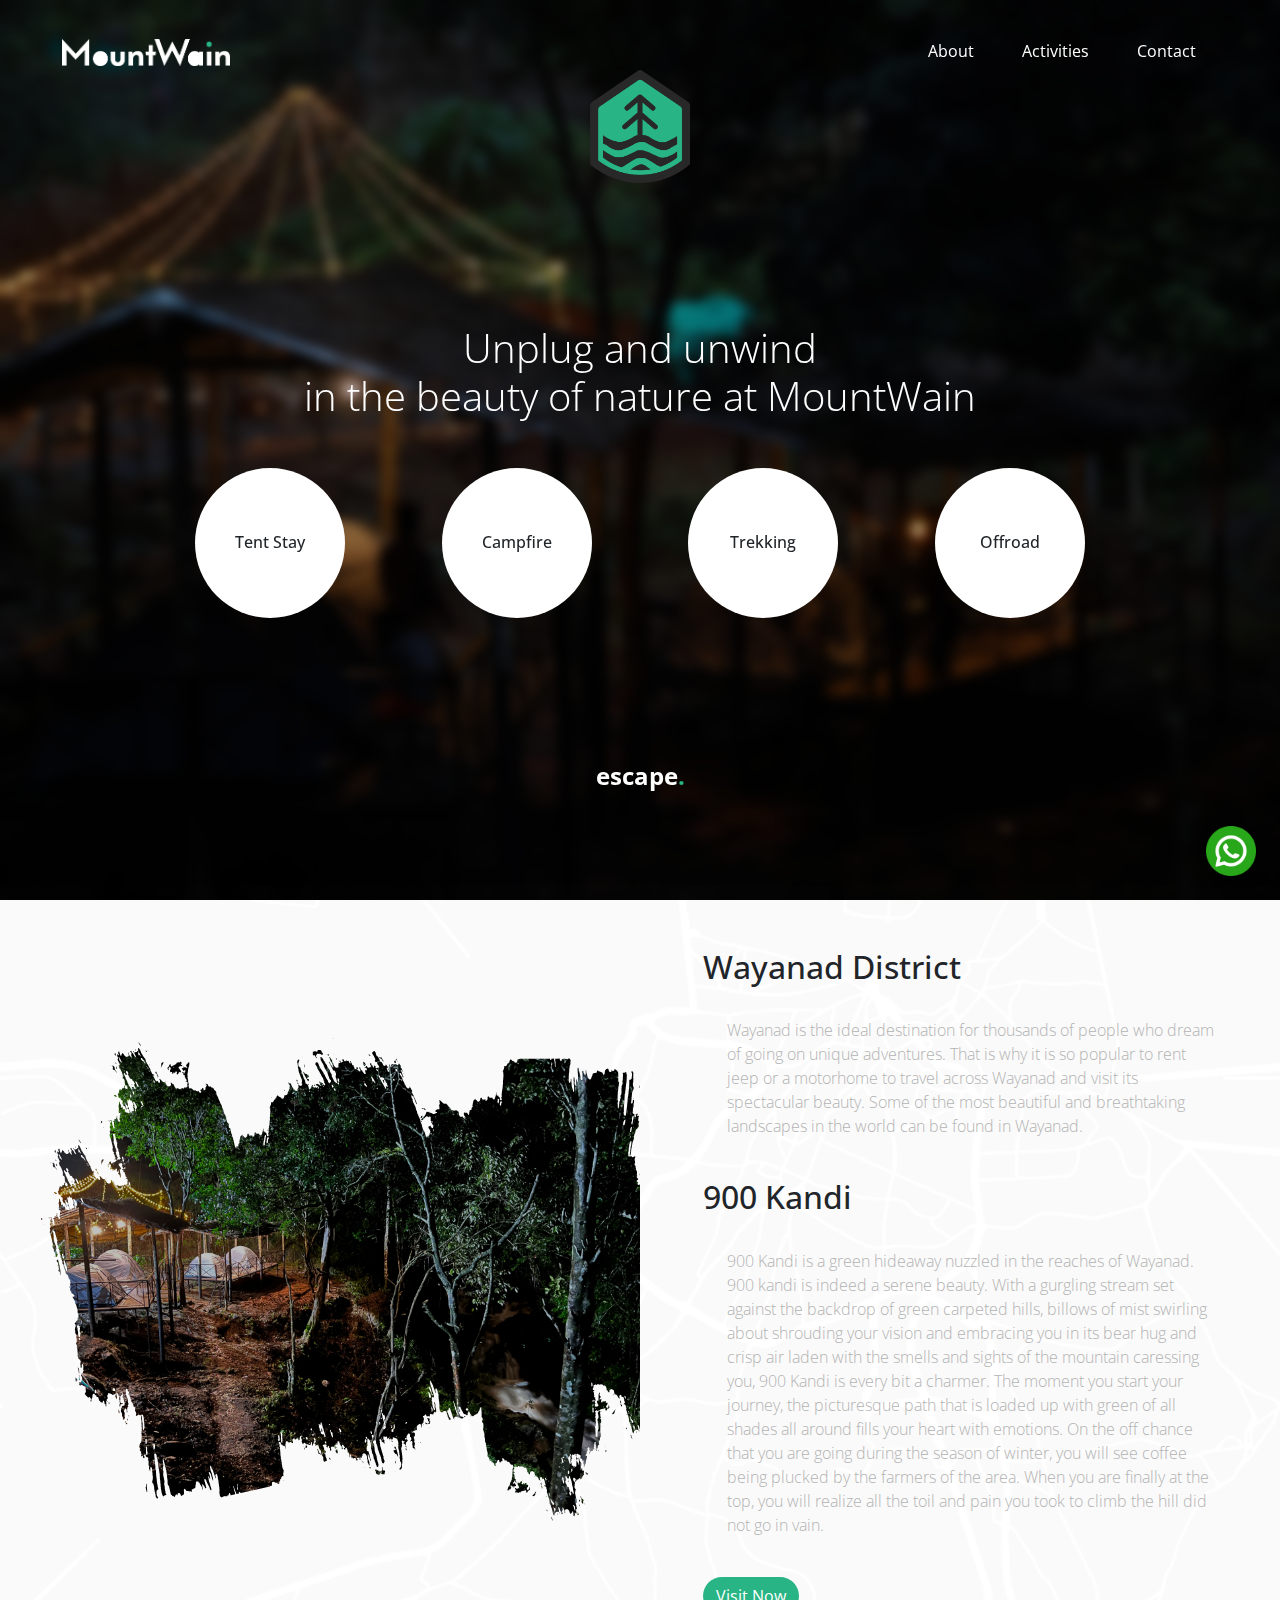
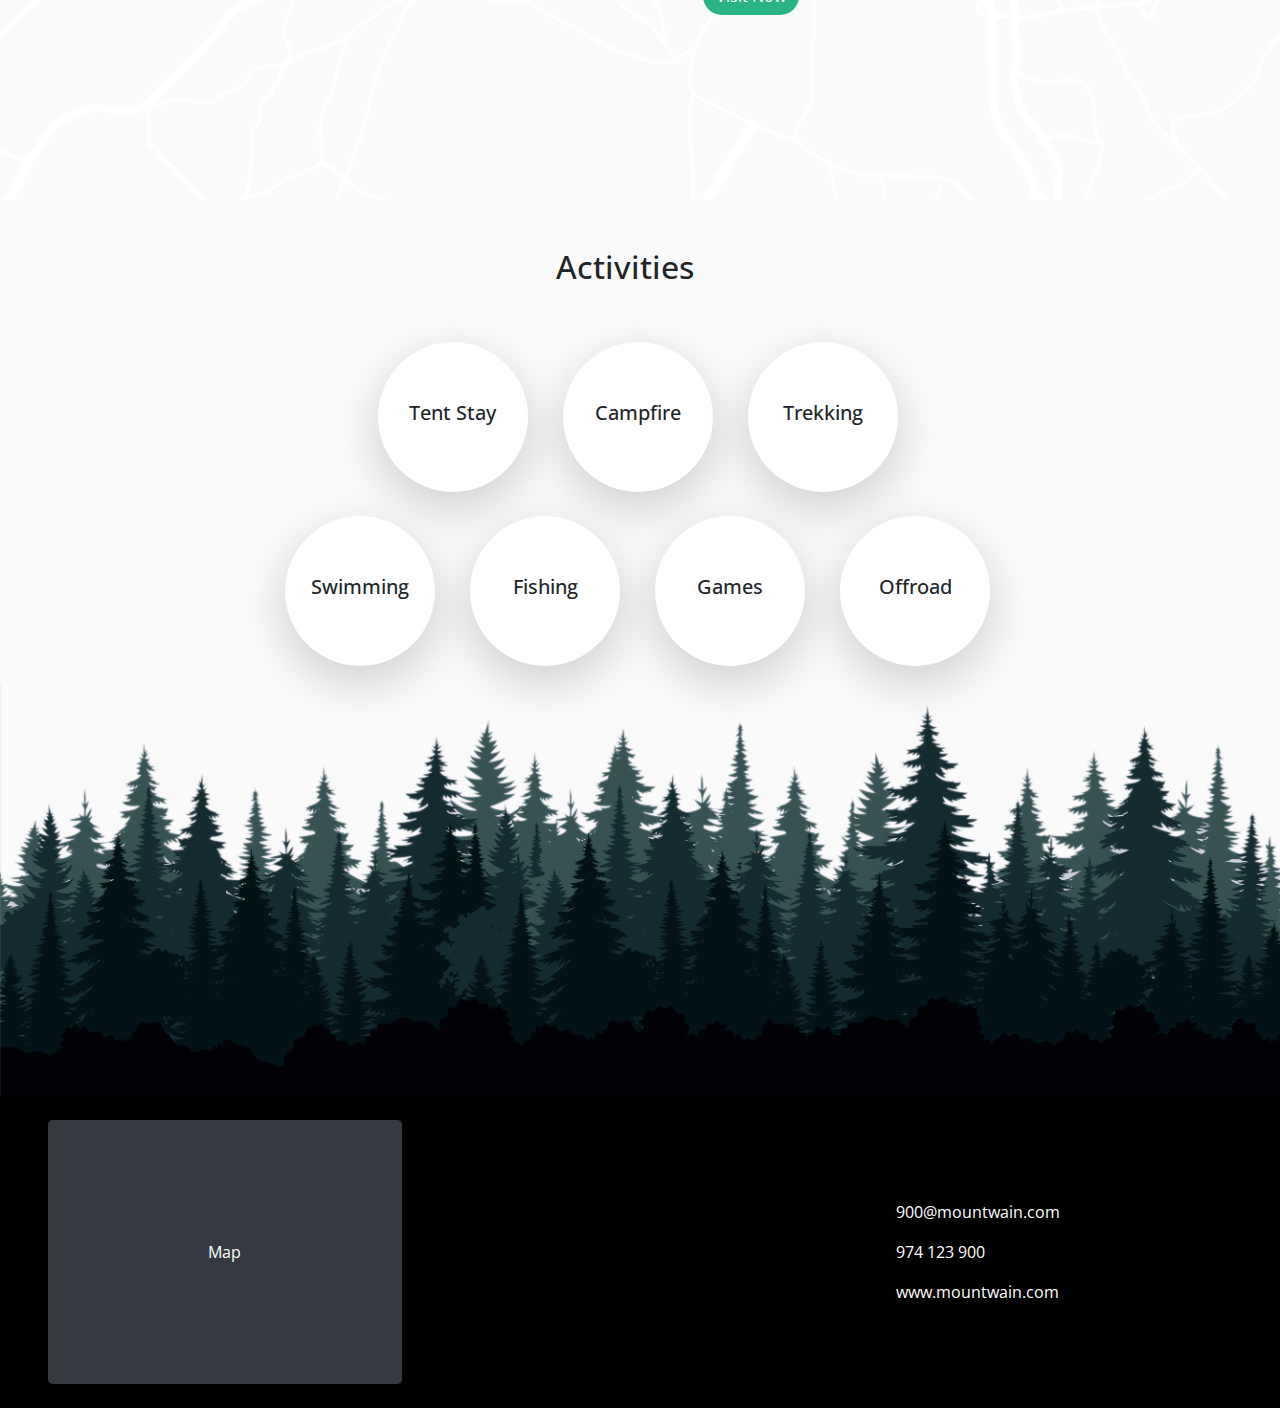
==== commit 8a572c25: "card change" ====
--- a/index.html
+++ b/index.html
@@ -37,8 +37,8 @@
     <header class="site-navbar" role="banner">
 
         <div class="container-fluid">
-            <div class="row align-items-center">
-                <div class="col-11 col-xl-2">
+            <div class="row m-0 align-items-center">
+                <div class="col-10 col-xl-2">
                     <h1 class="mb-0 site-logo">
                         <a href="index.html" class="text-white mb-0">
                             <img src="./images/text-white.png" alt="">
@@ -55,7 +55,7 @@
                     </nav>
                 </div>
 
-                <div class="d-inline-block d-xl-none ml-md-0 mr-auto py-3" style="position: relative; top: 3px;">
+                <div class="col-1 d-inline-block d-xl-none ml-md-0 mr-auto py-3" style="position: relative; top: 3px;">
                     <a href="#" class="site-menu-toggle js-menu-toggle text-white">
                         <span class="icon-menu h3"></span>
                     </a>
@@ -74,53 +74,29 @@
                     <h1 class="font-weight-lighter text-white">
                         Unplug and unwind <br> in the beauty of nature at MountWain
                     </h1>
-                    <div class="hero-icon-container d-flex justify-content-center pt-4">
-                        <div class="col-3 d-flex">
-                            <div class="card hero-icon m-auto text-center rounded-circle border-0 shadow-lg">
-                                <div class="card-body px-0 p-md-2">
-                                    <div class="card-img m-auto pt-md-4">
-                                        <i class="fa fa-tents fa-2x"></i>
-                                    </div>
-                                    <h6 class="card-title py-md-3">
-                                        Tent Stay
-                                    </h6>
-                                </div>
-                            </div>
-                        </div>
-                        <div class="col-3 d-flex">
-                            <div class="card hero-icon m-auto text-center rounded-circle border-0 shadow-lg">
-                                <div class="card-body px-0 p-md-2">
-                                    <div class="card-img m-auto pt-md-4">
-                                        <i class="fa fa-fire fa-2x"></i>
-                                    </div>
-                                    <h6 class="card-title py-md-3">
-                                        Campfire
-                                    </h6>
-                                </div>
-                            </div>
-                        </div>
-                        <div class="col-3 d-flex">
-                            <div class="card hero-icon m-auto text-center rounded-circle border-0 shadow-lg">
-                                <div class="card-body px-0 p-md-2">
-                                    <div class="card-img m-auto pt-md-4">
-                                        <i class="fa fa-person-hiking fa-2x"></i>
-                                    </div>
-                                    <h6 class="card-title py-md-3">
-                                        Trekking
-                                    </h6>
-                                </div>
-                            </div>
-                        </div>
-                        <div class="col-3 d-flex">
-                            <div class="card hero-icon m-auto text-center rounded-circle border-0 shadow-lg">
-                                <div class="card-body px-0 p-md-2">
-                                    <div class="card-img m-auto pt-md-4">
-                                        <i class="fa fa-truck-monster fa-2x"></i>
-                                    </div>
-                                    <h6 class="card-title py-md-3">
-                                        Offroad
-                                    </h6>
-                                </div>
+                    <div class="pt-4 mt-4 d-flex justify-content-between hero-icon-container">
+                        <div class="round-icon-card d-flex">
+                            <div class="m-auto">
+                                <i class="fa fa-tents fa-3x"></i>
+                                <h6 class="pt-2"> Tent Stay </h6>
+                            </div>
+                        </div>
+                        <div class="round-icon-card d-flex">
+                            <div class="m-auto">
+                                <i class="fa fa-fire fa-3x"></i>
+                                <h6 class="pt-2"> Campfire </h6>
+                            </div>
+                        </div>
+                        <div class="round-icon-card d-flex">
+                            <div class="m-auto">
+                                <i class="fa fa-person-hiking fa-3x"></i>
+                                <h6 class="pt-2"> Trekking </h6>
+                            </div>
+                        </div>
+                        <div class="round-icon-card d-flex">
+                            <div class="m-auto">
+                                <i class="fa fa-truck-monster fa-3x"></i>
+                                <h6 class="pt-2"> Offroad </h6>
                             </div>
                         </div>
                     </div>
@@ -196,97 +172,84 @@
                     </div>
                 </div>
                 <div class="row m-0 justify-content-center">
-                    <div class="col-4 col-md-2  pt-4 pt-md-0">
-                        <div class="card text-center rounded-circle border-0 shadow-lg">
-                            <div class="card-body">
-                                <div class="card-img w-50 m-auto pt-3">
+                    <div class="col-4 col-md-2 pb-4">
+                        <div class="round-icon-card d-flex text-center shadow-lg">
+                            <div class="m-auto">
+                                <div class="">
                                     <i class="fa fa-tents fa-3x"></i>
                                 </div>
-                                <h5 class="card-title pt-2">
-                                    Tent Stay
-                                </h5>
-                            </div>
-                        </div>
-                    </div>
-                    <div class="col-4 col-md-2  pt-4 pt-md-0">
-                        <div class="card text-center rounded-circle border-0 shadow-lg">
-                            <div class="card-body">
-                                <div class="card-img w-50 m-auto pt-3">
+                                <h5> Tent Stay</h5>
+                            </div>
+                        </div>
+                    </div>
+                    <div class="col-4 col-md-2 pb-4">
+                        <div class="round-icon-card d-flex text-center shadow-lg">
+                            <div class="m-auto">
+                                <div class="">
                                     <i class="fa fa-fire fa-3x"></i>
                                 </div>
-                                <h5 class="card-title pt-2">
-                                    Campfire
-                                </h5>
-                            </div>
-                        </div>
-                    </div>
-                    <div class="col-4 col-md-2  pt-4 pt-md-0">
-                        <div class="card text-center rounded-circle border-0 shadow-lg">
-                            <div class="card-body">
-                                <div class="card-img w-50 m-auto pt-3">
+                                <h5> Campfire</h5>
+                            </div>
+                        </div>
+                    </div>
+                    <div class="col-4 col-md-2 pb-4">
+                        <div class="round-icon-card d-flex text-center shadow-lg">
+                            <div class="m-auto">
+                                <div class="">
                                     <i class="fa fa-person-hiking fa-3x"></i>
                                 </div>
-                                <h5 class="card-title pt-2">
-                                    Trekking
-                                </h5>
+                                <h5> Trekking</h5>
                             </div>
                         </div>
                     </div>
                 </div>
                 <div class="row m-0 justify-content-center">
-                    <div class="col-4 col-md-2  pt-4 pt-md-0">
-                        <div class="card text-center rounded-circle border-0 shadow-lg">
-                            <div class="card-body">
-                                <div class="card-img w-50 m-auto pt-3">
+                    <div class="col-4 col-md-2 pb-4">
+                        <div class="round-icon-card d-flex text-center shadow-lg">
+                            <div class="m-auto">
+                                <div class="">
                                     <i class="fa fa-person-swimming fa-3x"></i>
                                 </div>
-                                <h5 class="card-title pt-2">
-                                    Swimming
-                                </h5>
-                            </div>
-                        </div>
-                    </div>
-                    <div class="col-4 col-md-2  pt-4 pt-md-0">
-                        <div class="card text-center rounded-circle border-0 shadow-lg">
-                            <div class="card-body">
-                                <div class="card-img w-50 m-auto pt-3">
+                                <h5> Swimming</h5>
+                            </div>
+                        </div>
+                    </div>
+                    <div class="col-4 col-md-2 pb-4">
+                        <div class="round-icon-card d-flex text-center shadow-lg">
+                            <div class="m-auto">
+                                <div class="">
                                     <i class="fa fa-fish fa-3x"></i>
                                 </div>
-                                <h5 class="card-title pt-2">
-                                    Fishing
-                                </h5>
-                            </div>
-                        </div>
-                    </div>
-                    <div class="col-4 col-md-2  pt-4 pt-md-0">
-                        <div class="card text-center rounded-circle border-0 shadow-lg">
-                            <div class="card-body">
-                                <div class="card-img w-50 m-auto pt-3">
+                                <h5> Fishing</h5>
+                            </div>
+                        </div>
+                    </div>
+                    <div class="col-4 col-md-2 pb-4">
+                        <div class="round-icon-card d-flex text-center shadow-lg">
+                            <div class="m-auto">
+                                <div class="">
                                     <i class="fa fa-volleyball fa-3x"></i>
                                 </div>
-                                <h5 class="card-title pt-2">
-                                    Games
-                                </h5>
-                            </div>
-                        </div>
-                    </div>
-                    <div class="col-4 col-md-2  pt-4 pt-md-0">
-                        <div class="card text-center rounded-circle border-0 shadow-lg">
-                            <div class="card-body">
-                                <div class="card-img w-50 m-auto pt-3">
+                                <h5> Games</h5>
+                            </div>
+                        </div>
+                    </div>
+                    <div class="col-4 col-md-2 pb-4">
+                        <div class="round-icon-card d-flex text-center shadow-lg">
+                            <div class="m-auto">
+                                <div class="">
                                     <i class="fa fa-truck-monster fa-3x"></i>
                                 </div>
-                                <h5 class="card-title pt-2">
-                                    Offroad
-                                </h5>
-                            </div>
-                        </div>
-                    </div>
-                </div>
-            </div>
-        </div>
-
-        <a href="https://wa.me/919947123900" class="floating-btn position-fixed">
+                                <h5> Offroad</h5>
+                            </div>
+                        </div>
+                    </div>
+                </div>
+            </div>
+        </div>
+
+        <a href="https://wa.me/919947123900" target="_blank" rel="noopener noreferrer"
+            class="floating-btn position-fixed">
             <img src="./images/wa.png" alt="">
         </a>
     </content>
--- a/css/content.css
+++ b/css/content.css
@@ -32,6 +32,7 @@
 .hero-content .hero-icon-container {
   max-width: 900px;
   margin: auto;
+  padding-inline: 5px;
 }
 
 .hero-content .card.hero-icon {
@@ -40,6 +41,13 @@
 
 .hero-content .down-arrow {
   animation: bounce 2s infinite;
+}
+
+.round-icon-card {
+  width: clamp(85px, 20vw, 150px);
+  height: clamp(85px, 20vw, 150px);
+  background-color: white;
+  border-radius: 50%;
 }
 
 @keyframes bounce {
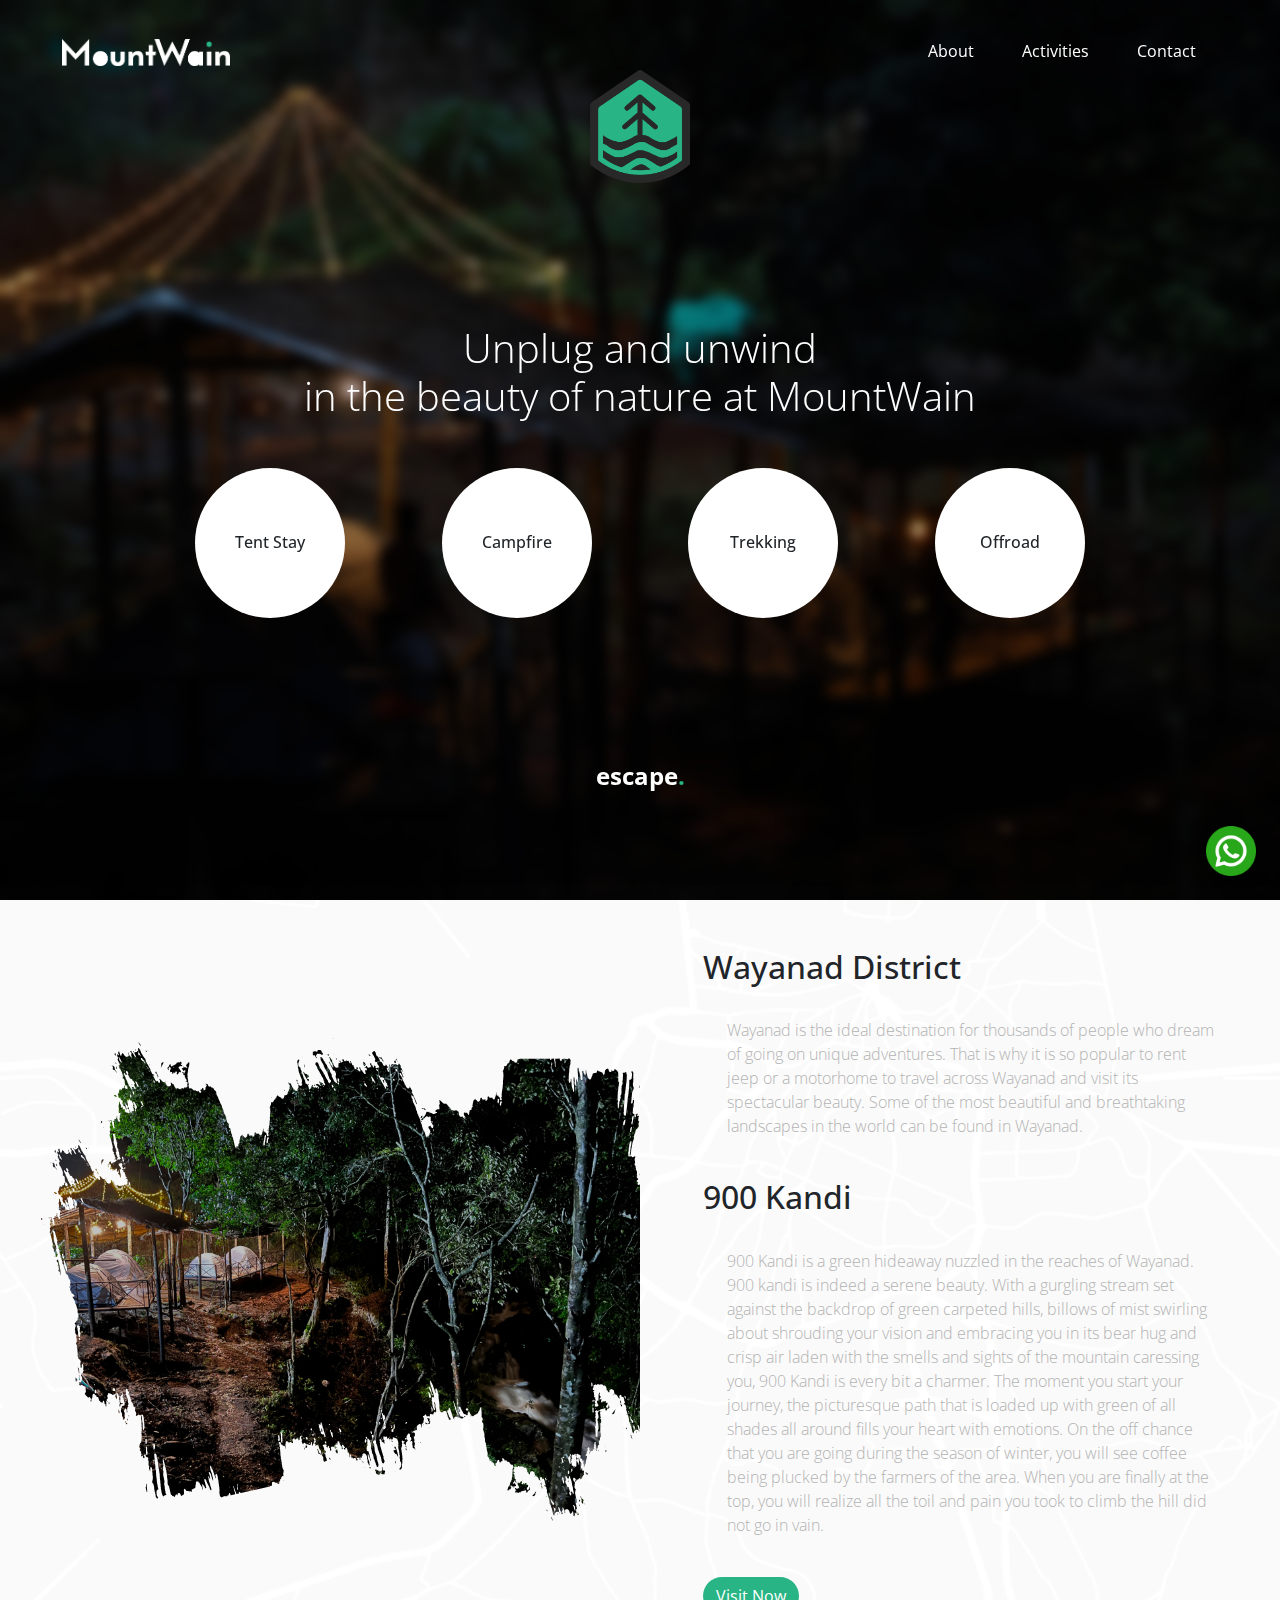
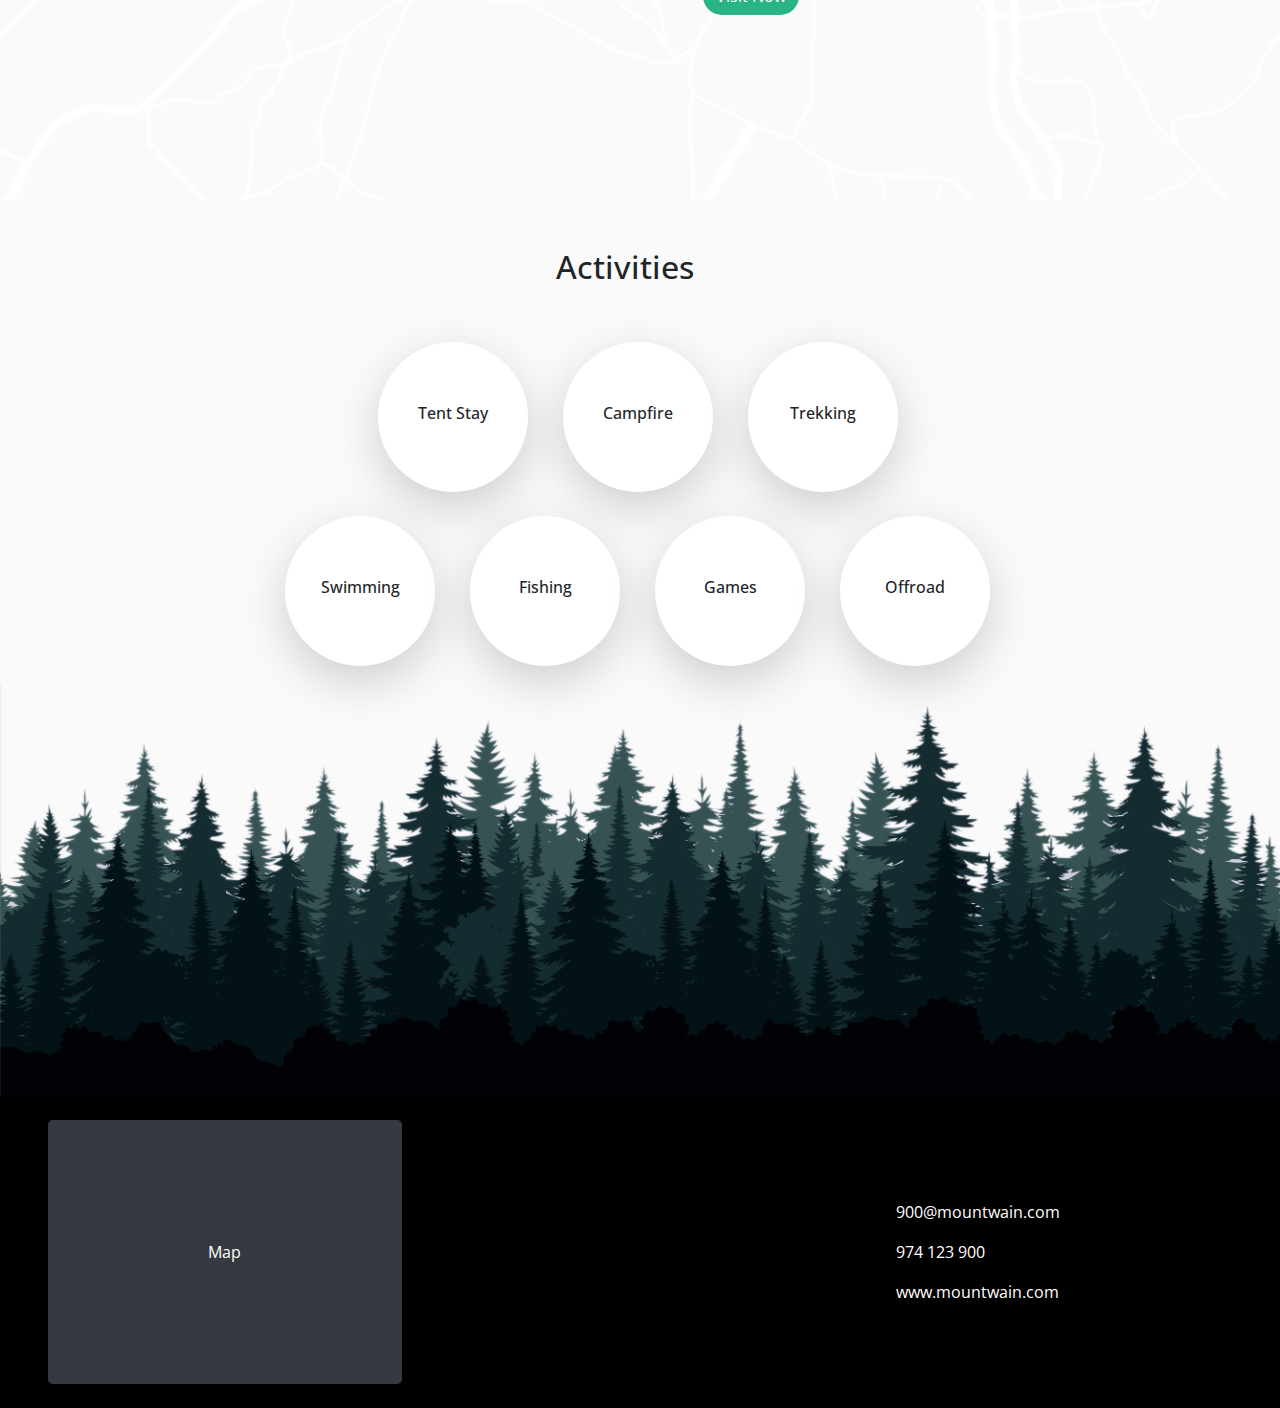
==== commit 83f866af: "fixes" ====
--- a/index.html
+++ b/index.html
@@ -5,6 +5,12 @@
     <!-- Required meta tags -->
     <meta charset="utf-8">
     <meta name="viewport" content="width=device-width, initial-scale=1, shrink-to-fit=no">
+    <!-- Chrome, Firefox OS and Opera -->
+    <meta name="theme-color" content="#000">
+    <!-- Windows Phone -->
+    <meta name="msapplication-navbutton-color" content="#000">
+    <!-- iOS Safari -->
+    <meta name="apple-mobile-web-app-status-bar-style" content="#000">
     <link href="https://fonts.googleapis.com/css?family=Open+Sans:300,400,700" rel="stylesheet">
     <link rel="stylesheet" href="fonts/icomoon/style.css">
     <link rel="stylesheet" href="css/owl.carousel.min.css">
@@ -77,25 +83,25 @@
                     <div class="pt-4 mt-4 d-flex justify-content-between hero-icon-container">
                         <div class="round-icon-card d-flex">
                             <div class="m-auto">
-                                <i class="fa fa-tents fa-3x"></i>
+                                <i class="fa fa-tents fa-2x"></i>
                                 <h6 class="pt-2"> Tent Stay </h6>
                             </div>
                         </div>
                         <div class="round-icon-card d-flex">
                             <div class="m-auto">
-                                <i class="fa fa-fire fa-3x"></i>
+                                <i class="fa fa-fire fa-2x"></i>
                                 <h6 class="pt-2"> Campfire </h6>
                             </div>
                         </div>
                         <div class="round-icon-card d-flex">
                             <div class="m-auto">
-                                <i class="fa fa-person-hiking fa-3x"></i>
+                                <i class="fa fa-person-hiking fa-2x"></i>
                                 <h6 class="pt-2"> Trekking </h6>
                             </div>
                         </div>
                         <div class="round-icon-card d-flex">
                             <div class="m-auto">
-                                <i class="fa fa-truck-monster fa-3x"></i>
+                                <i class="fa fa-truck-monster fa-2x"></i>
                                 <h6 class="pt-2"> Offroad </h6>
                             </div>
                         </div>
@@ -115,7 +121,7 @@
                     </div>
                 </div>
                 <div class="col-md-6">
-                    <div class="p-5">
+                    <div class="p-md-5">
                         <h2>Wayanad District</h2>
                         <div class="pl-4 py-4">
                             <p>
@@ -144,9 +150,11 @@
                                 hill did not go in vain.
                             </p>
                         </div>
-                        <div>
-                            <a href="#contact" class="btn bg-mountwain position-relative rounded-pill text-white">Visit
-                                Now</a>
+                        <div class="d-flex">
+                            <a href="#contact"
+                                class="btn m-auto m-md-0 bg-mountwain position-relative rounded-pill text-white">
+                                Visit Now
+                            </a>
                         </div>
                     </div>
                 </div>
@@ -176,29 +184,29 @@
                         <div class="round-icon-card d-flex text-center shadow-lg">
                             <div class="m-auto">
                                 <div class="">
-                                    <i class="fa fa-tents fa-3x"></i>
-                                </div>
-                                <h5> Tent Stay</h5>
-                            </div>
-                        </div>
-                    </div>
-                    <div class="col-4 col-md-2 pb-4">
-                        <div class="round-icon-card d-flex text-center shadow-lg">
-                            <div class="m-auto">
-                                <div class="">
-                                    <i class="fa fa-fire fa-3x"></i>
-                                </div>
-                                <h5> Campfire</h5>
-                            </div>
-                        </div>
-                    </div>
-                    <div class="col-4 col-md-2 pb-4">
-                        <div class="round-icon-card d-flex text-center shadow-lg">
-                            <div class="m-auto">
-                                <div class="">
-                                    <i class="fa fa-person-hiking fa-3x"></i>
-                                </div>
-                                <h5> Trekking</h5>
+                                    <i class="fa fa-tents fa-2x"></i>
+                                </div>
+                                <h6> Tent Stay</h6>
+                            </div>
+                        </div>
+                    </div>
+                    <div class="col-4 col-md-2 pb-4">
+                        <div class="round-icon-card d-flex text-center shadow-lg">
+                            <div class="m-auto">
+                                <div class="">
+                                    <i class="fa fa-fire fa-2x"></i>
+                                </div>
+                                <h6> Campfire</h6>
+                            </div>
+                        </div>
+                    </div>
+                    <div class="col-4 col-md-2 pb-4">
+                        <div class="round-icon-card d-flex text-center shadow-lg">
+                            <div class="m-auto">
+                                <div class="">
+                                    <i class="fa fa-person-hiking fa-2x"></i>
+                                </div>
+                                <h6> Trekking</h6>
                             </div>
                         </div>
                     </div>
@@ -208,39 +216,39 @@
                         <div class="round-icon-card d-flex text-center shadow-lg">
                             <div class="m-auto">
                                 <div class="">
-                                    <i class="fa fa-person-swimming fa-3x"></i>
-                                </div>
-                                <h5> Swimming</h5>
-                            </div>
-                        </div>
-                    </div>
-                    <div class="col-4 col-md-2 pb-4">
-                        <div class="round-icon-card d-flex text-center shadow-lg">
-                            <div class="m-auto">
-                                <div class="">
-                                    <i class="fa fa-fish fa-3x"></i>
-                                </div>
-                                <h5> Fishing</h5>
-                            </div>
-                        </div>
-                    </div>
-                    <div class="col-4 col-md-2 pb-4">
-                        <div class="round-icon-card d-flex text-center shadow-lg">
-                            <div class="m-auto">
-                                <div class="">
-                                    <i class="fa fa-volleyball fa-3x"></i>
-                                </div>
-                                <h5> Games</h5>
-                            </div>
-                        </div>
-                    </div>
-                    <div class="col-4 col-md-2 pb-4">
-                        <div class="round-icon-card d-flex text-center shadow-lg">
-                            <div class="m-auto">
-                                <div class="">
-                                    <i class="fa fa-truck-monster fa-3x"></i>
-                                </div>
-                                <h5> Offroad</h5>
+                                    <i class="fa fa-person-swimming fa-2x"></i>
+                                </div>
+                                <h6> Swimming</h6>
+                            </div>
+                        </div>
+                    </div>
+                    <div class="col-4 col-md-2 pb-4">
+                        <div class="round-icon-card d-flex text-center shadow-lg">
+                            <div class="m-auto">
+                                <div class="">
+                                    <i class="fa fa-fish fa-2x"></i>
+                                </div>
+                                <h6> Fishing</h6>
+                            </div>
+                        </div>
+                    </div>
+                    <div class="col-4 col-md-2 pb-4">
+                        <div class="round-icon-card d-flex text-center shadow-lg">
+                            <div class="m-auto">
+                                <div class="">
+                                    <i class="fa fa-volleyball fa-2x"></i>
+                                </div>
+                                <h6> Games</h6>
+                            </div>
+                        </div>
+                    </div>
+                    <div class="col-4 col-md-2 pb-4">
+                        <div class="round-icon-card d-flex text-center shadow-lg">
+                            <div class="m-auto">
+                                <div class="">
+                                    <i class="fa fa-truck-monster fa-2x"></i>
+                                </div>
+                                <h6> Offroad</h6>
                             </div>
                         </div>
                     </div>
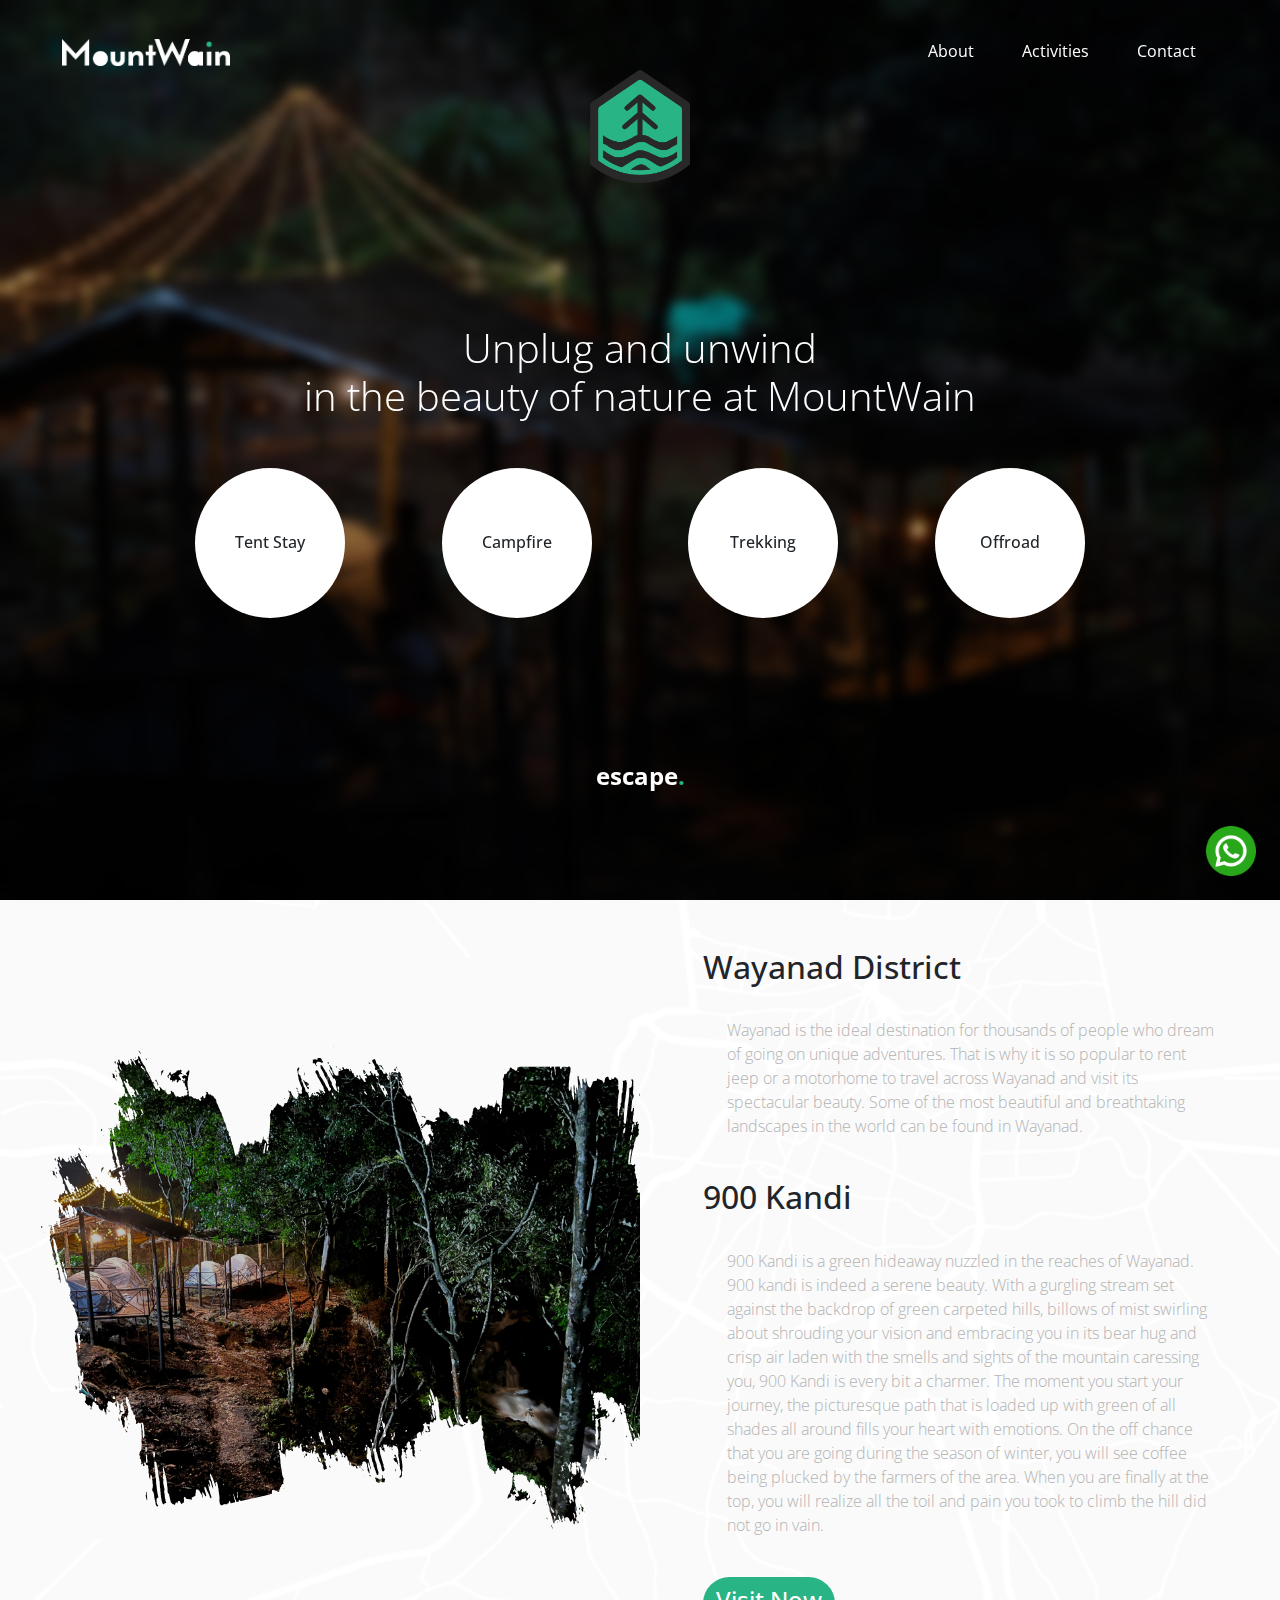
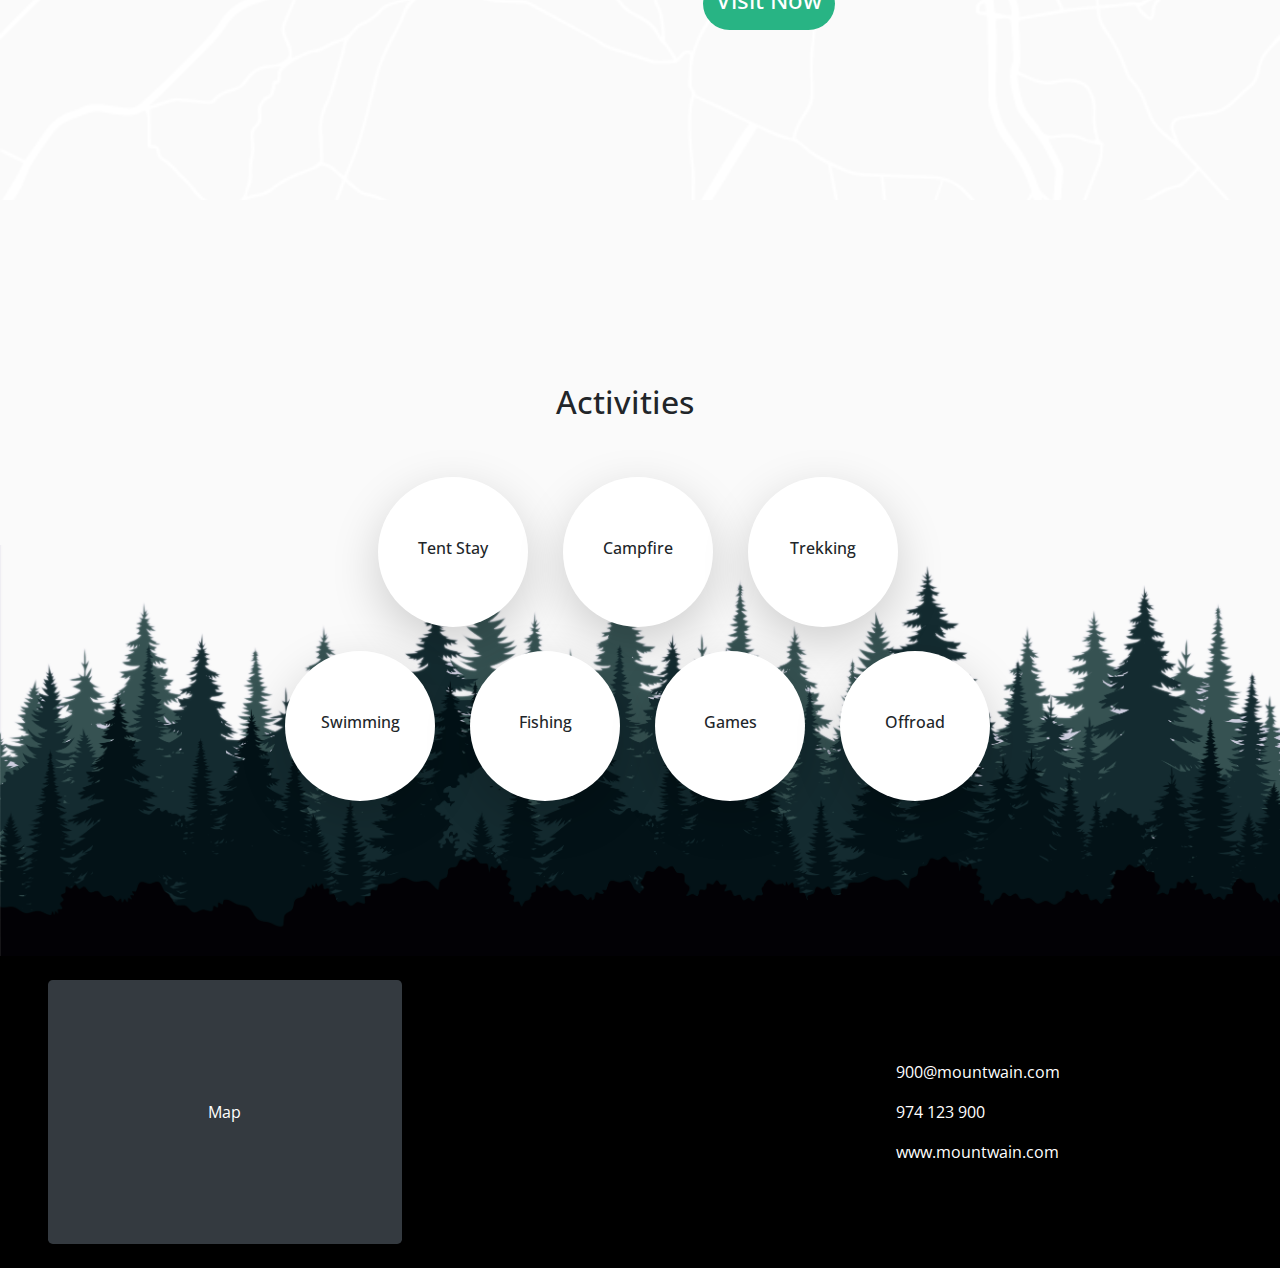
==== commit 6b717686: "activities height fix" ====
--- a/index.html
+++ b/index.html
@@ -152,8 +152,8 @@
                         </div>
                         <div class="d-flex">
                             <a href="#contact"
-                                class="btn m-auto m-md-0 bg-mountwain position-relative rounded-pill text-white">
-                                Visit Now
+                                class="btn m-auto m-md-0 bg-mountwain position-relative rounded-pill text-white pt-2">
+                                <h4>Visit Now</h4>
                             </a>
                         </div>
                     </div>
--- a/css/content.css
+++ b/css/content.css
@@ -109,7 +109,8 @@
 }
 
 .activities-section {
-  min-height: 100vh;
+  /* min-height: 75vh; */
+  padding-block: 15vh;
   position: relative;
   z-index: -2;
 }
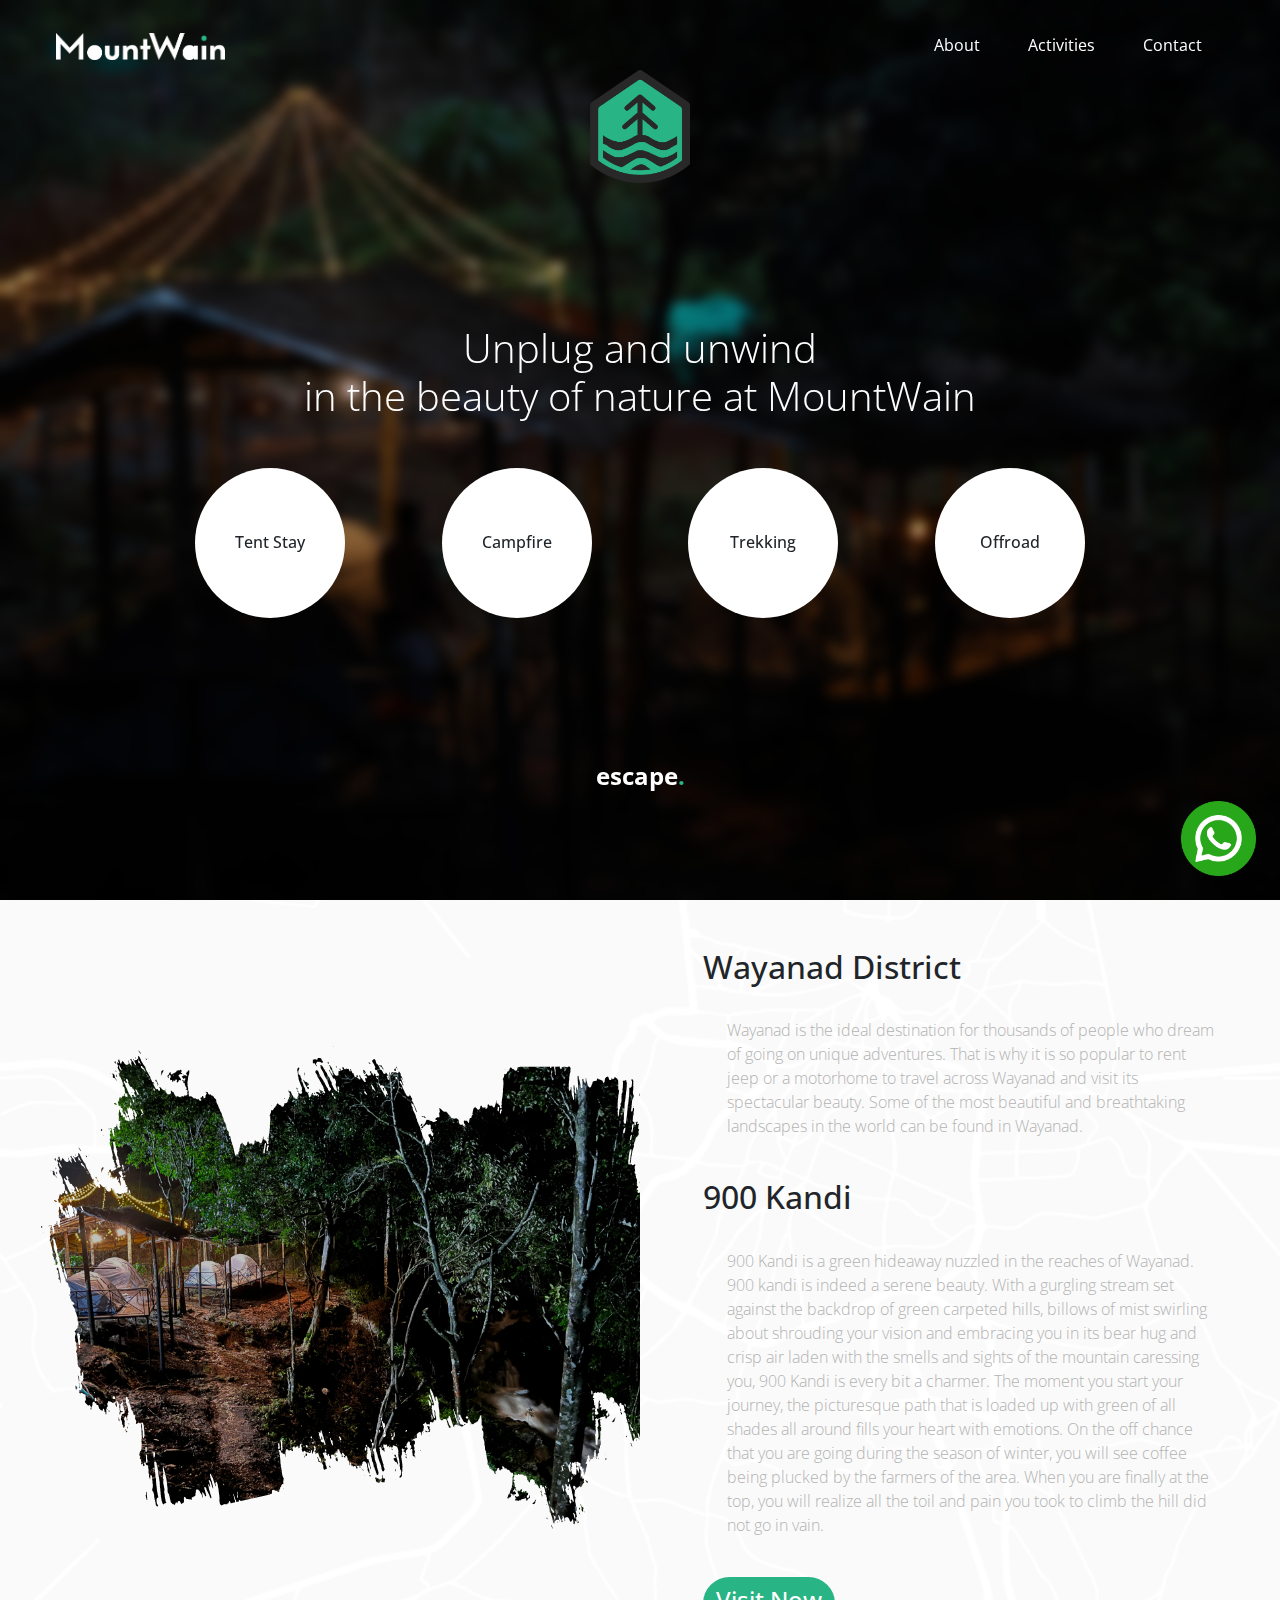
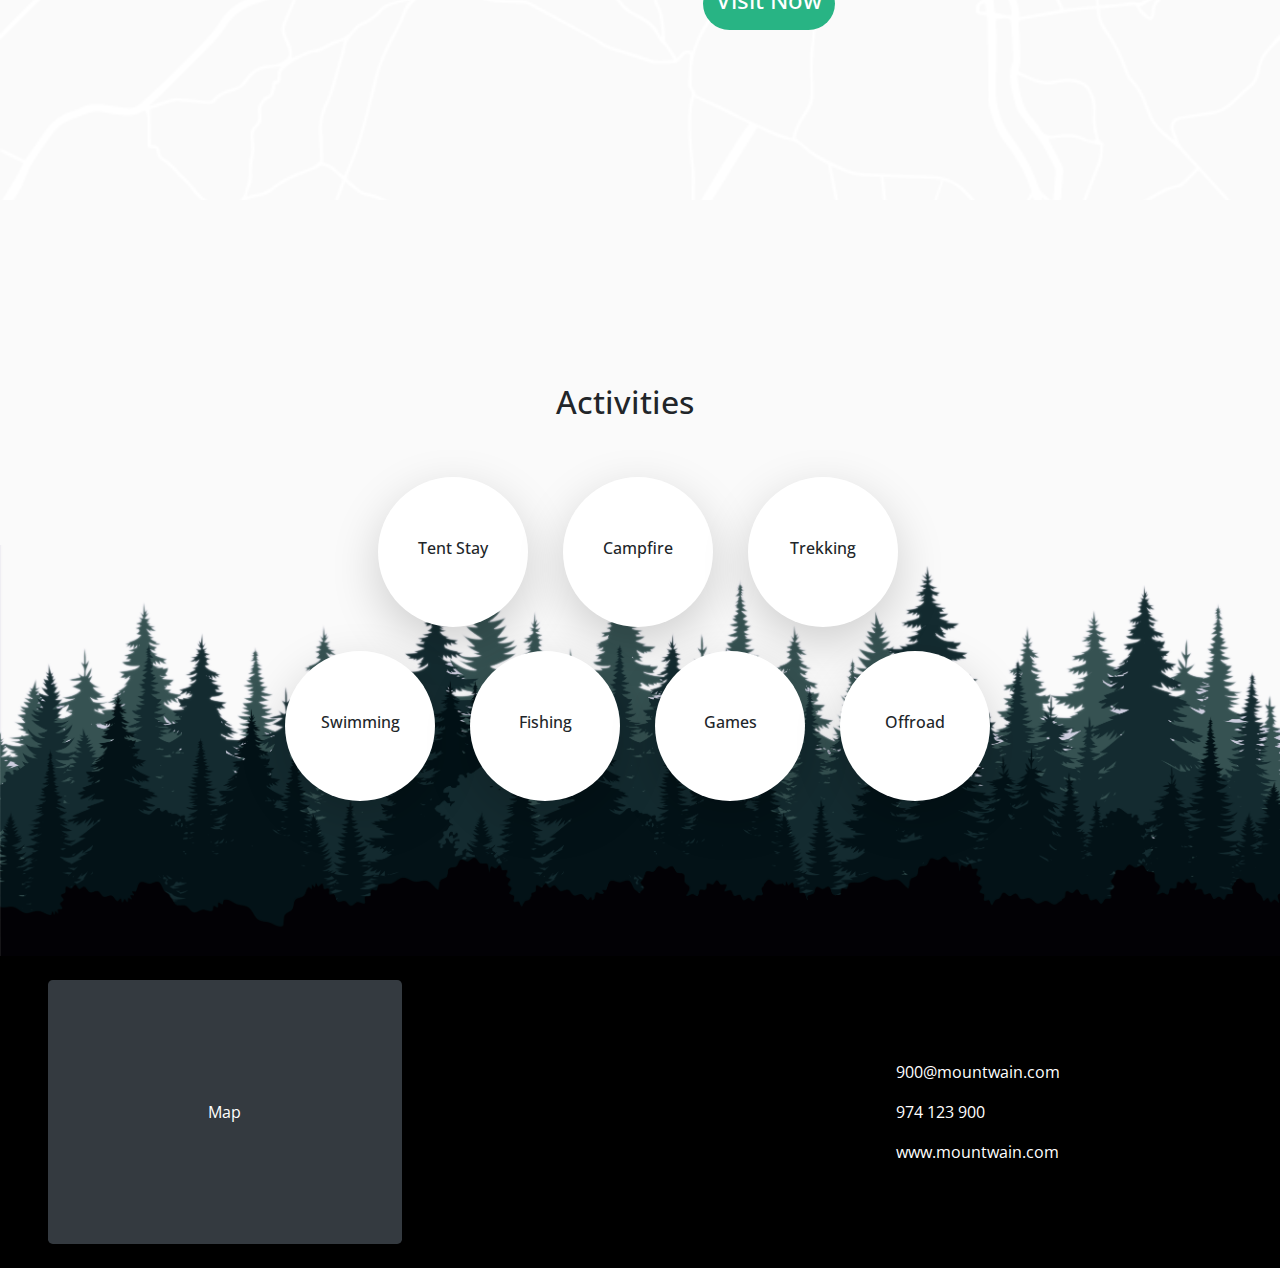
==== commit a02b9056: "header and wa fix" ====
--- a/index.html
+++ b/index.html
@@ -84,25 +84,25 @@
                         <div class="round-icon-card d-flex">
                             <div class="m-auto">
                                 <i class="fa fa-tents fa-2x"></i>
-                                <h6 class="pt-2"> Tent Stay </h6>
+                                <h6 class="pt-md-2"> Tent Stay </h6>
                             </div>
                         </div>
                         <div class="round-icon-card d-flex">
                             <div class="m-auto">
                                 <i class="fa fa-fire fa-2x"></i>
-                                <h6 class="pt-2"> Campfire </h6>
+                                <h6 class="pt-md-2"> Campfire </h6>
                             </div>
                         </div>
                         <div class="round-icon-card d-flex">
                             <div class="m-auto">
                                 <i class="fa fa-person-hiking fa-2x"></i>
-                                <h6 class="pt-2"> Trekking </h6>
+                                <h6 class="pt-md-2"> Trekking </h6>
                             </div>
                         </div>
                         <div class="round-icon-card d-flex">
                             <div class="m-auto">
                                 <i class="fa fa-truck-monster fa-2x"></i>
-                                <h6 class="pt-2"> Offroad </h6>
+                                <h6 class="pt-md-2"> Offroad </h6>
                             </div>
                         </div>
                     </div>
--- a/css/navbar.css
+++ b/css/navbar.css
@@ -1,9 +1,10 @@
 .site-navbar {
   margin-bottom: 0px;
-  padding: 0 2rem;
+  padding: 0;
+  padding-inline: clamp(0.2rem, 2vw, 2rem);
   z-index: 1999;
   position: absolute;
-  top: 2rem;
+  top: clamp(0.2rem, 2vw, 2rem);
   width: 100%;
 }
 
--- a/css/components.css
+++ b/css/components.css
@@ -21,5 +21,5 @@
 }
 
 .floating-btn>img {
-  max-width: 50px;
+  max-width: 75px;
 }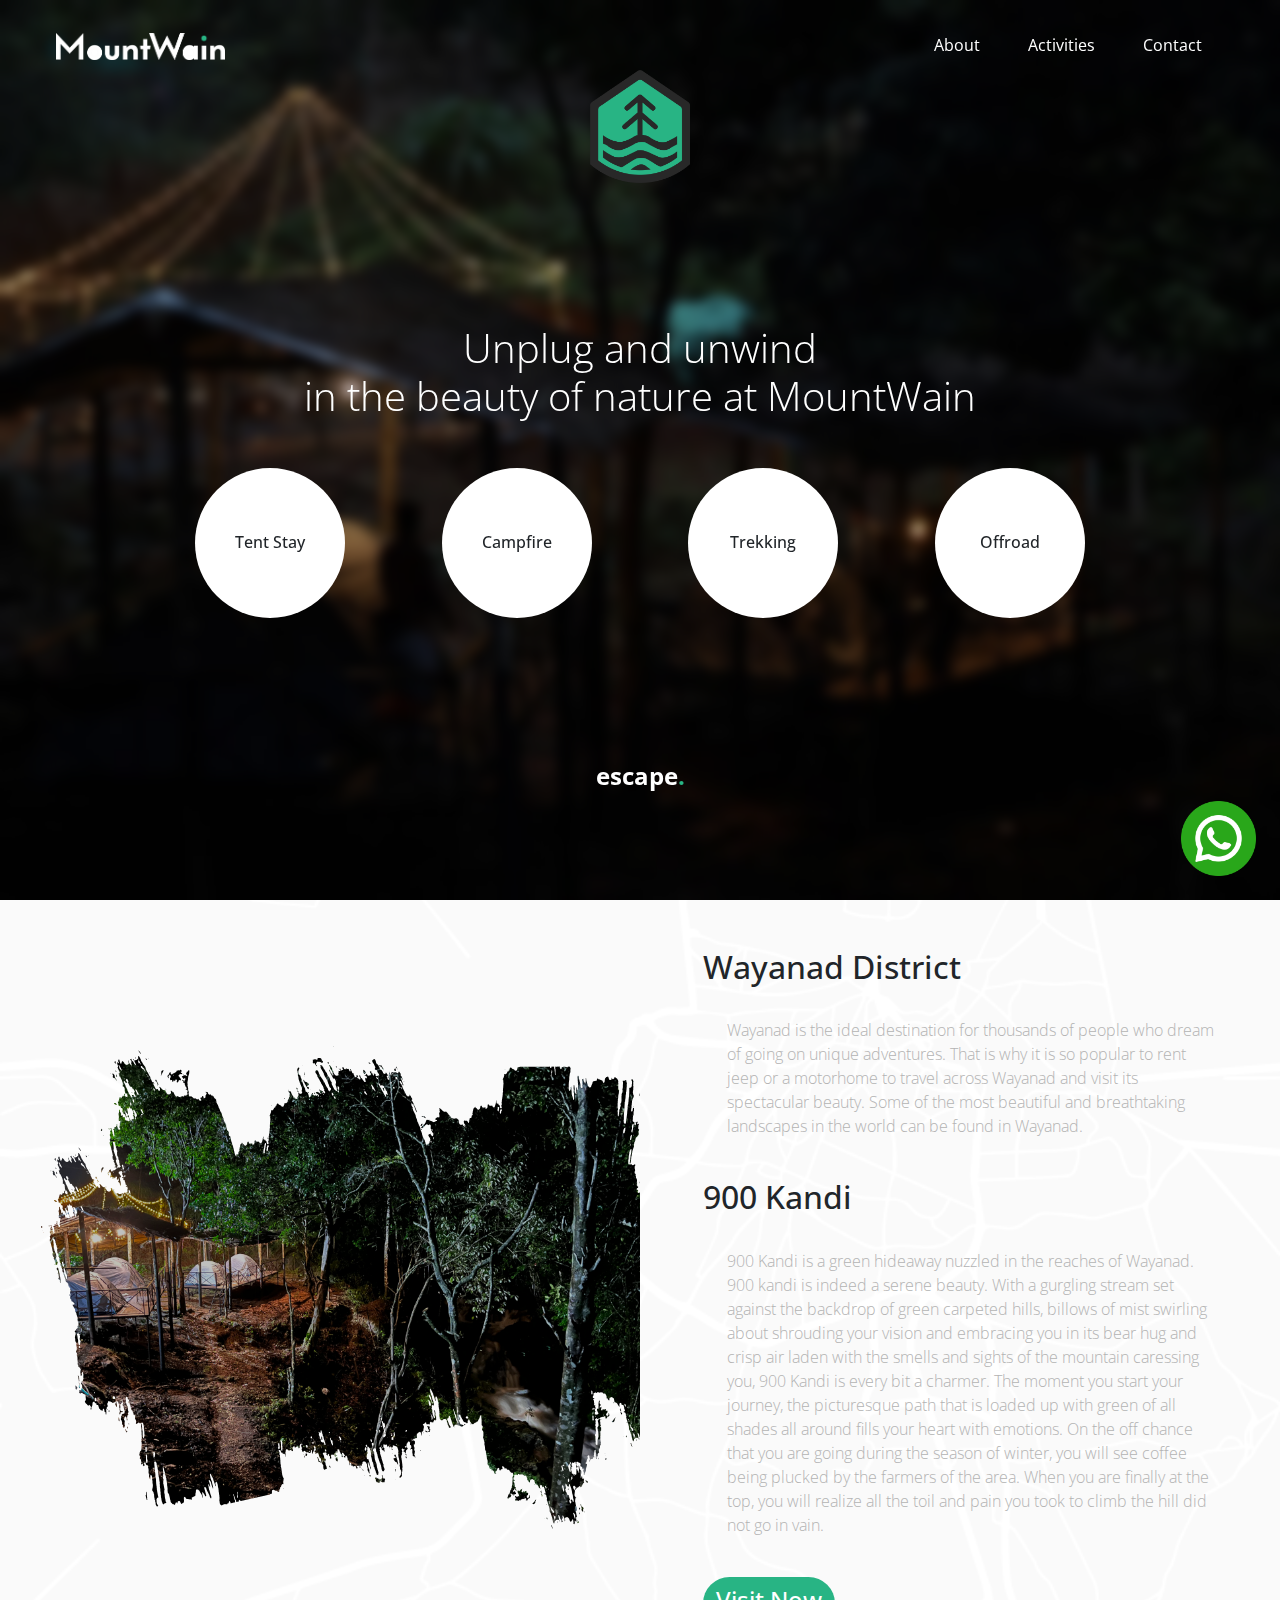
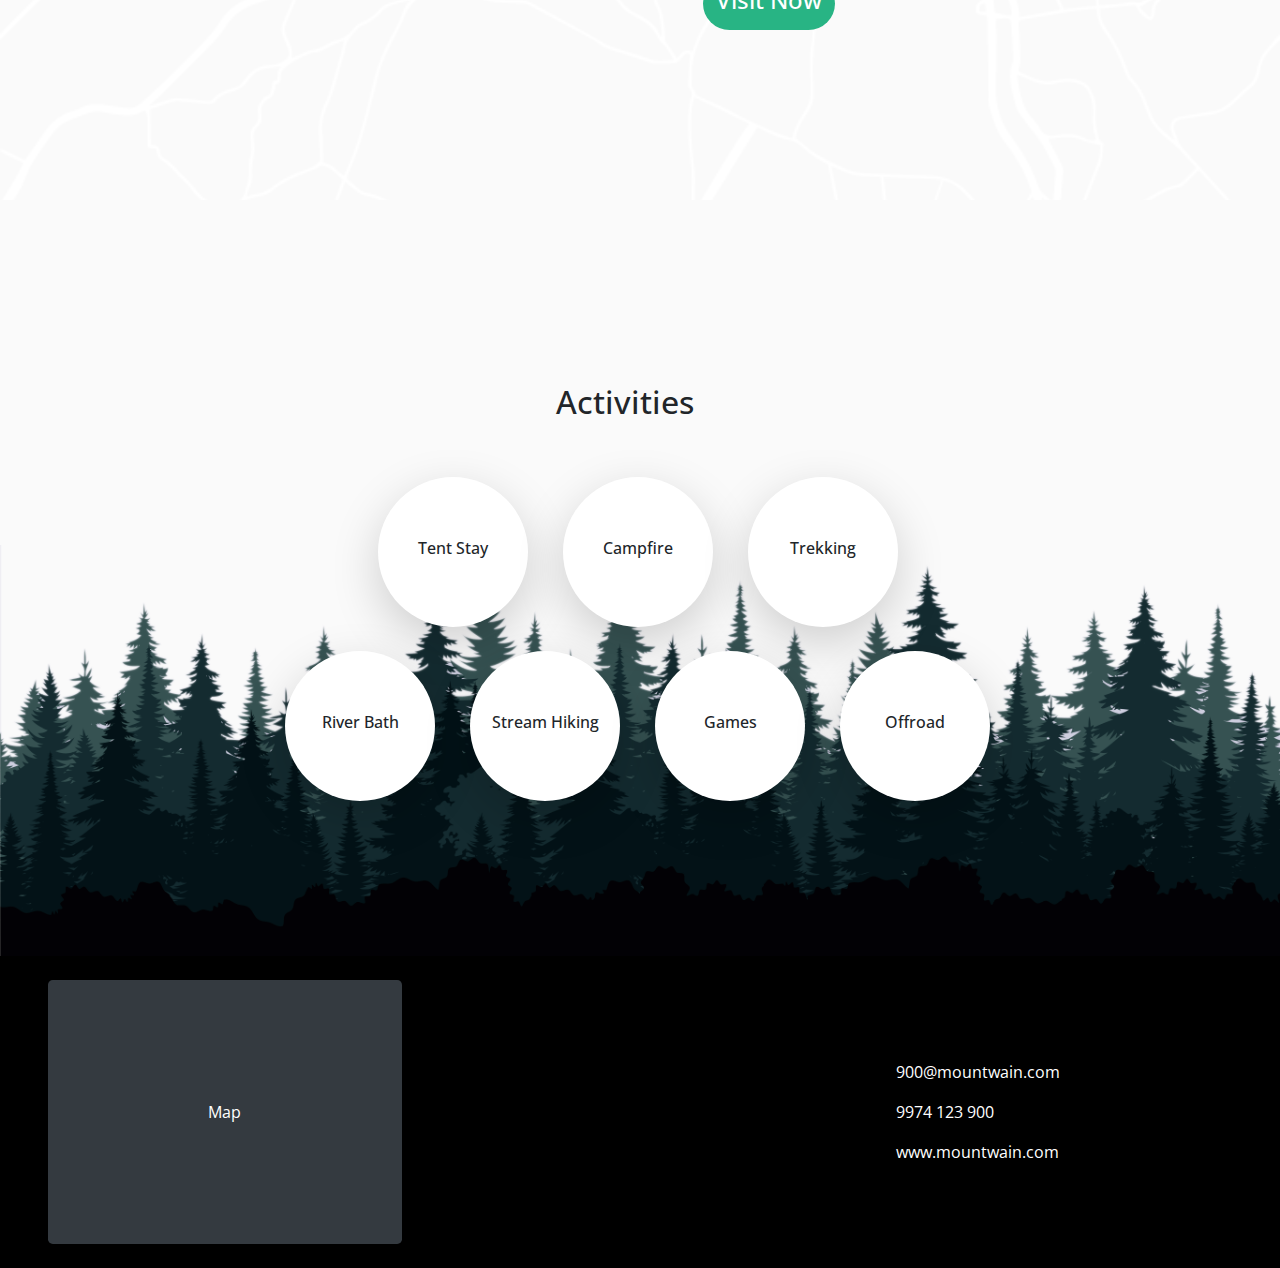
==== commit 7be11493: "important fixes and image resize" ====
--- a/index.html
+++ b/index.html
@@ -183,7 +183,7 @@
                     <div class="col-4 col-md-2 pb-4">
                         <div class="round-icon-card d-flex text-center shadow-lg">
                             <div class="m-auto">
-                                <div class="">
+                                <div>
                                     <i class="fa fa-tents fa-2x"></i>
                                 </div>
                                 <h6> Tent Stay</h6>
@@ -193,7 +193,7 @@
                     <div class="col-4 col-md-2 pb-4">
                         <div class="round-icon-card d-flex text-center shadow-lg">
                             <div class="m-auto">
-                                <div class="">
+                                <div>
                                     <i class="fa fa-fire fa-2x"></i>
                                 </div>
                                 <h6> Campfire</h6>
@@ -203,7 +203,7 @@
                     <div class="col-4 col-md-2 pb-4">
                         <div class="round-icon-card d-flex text-center shadow-lg">
                             <div class="m-auto">
-                                <div class="">
+                                <div>
                                     <i class="fa fa-person-hiking fa-2x"></i>
                                 </div>
                                 <h6> Trekking</h6>
@@ -215,27 +215,27 @@
                     <div class="col-4 col-md-2 pb-4">
                         <div class="round-icon-card d-flex text-center shadow-lg">
                             <div class="m-auto">
-                                <div class="">
-                                    <i class="fa fa-person-swimming fa-2x"></i>
-                                </div>
-                                <h6> Swimming</h6>
-                            </div>
-                        </div>
-                    </div>
-                    <div class="col-4 col-md-2 pb-4">
-                        <div class="round-icon-card d-flex text-center shadow-lg">
-                            <div class="m-auto">
-                                <div class="">
-                                    <i class="fa fa-fish fa-2x"></i>
-                                </div>
-                                <h6> Fishing</h6>
-                            </div>
-                        </div>
-                    </div>
-                    <div class="col-4 col-md-2 pb-4">
-                        <div class="round-icon-card d-flex text-center shadow-lg">
-                            <div class="m-auto">
-                                <div class="">
+                                <div>
+                                    <i class="fa fa-water fa-2x"></i>
+                                </div>
+                                <h6> River Bath</h6>
+                            </div>
+                        </div>
+                    </div>
+                    <div class="col-4 col-md-2 pb-4">
+                        <div class="round-icon-card d-flex text-center shadow-lg">
+                            <div class="m-auto">
+                                <div>
+                                    <i class="fa fa-person-walking fa-2x"></i>
+                                </div>
+                                <h6> Stream Hiking</h6>
+                            </div>
+                        </div>
+                    </div>
+                    <div class="col-4 col-md-2 pb-4">
+                        <div class="round-icon-card d-flex text-center shadow-lg">
+                            <div class="m-auto">
+                                <div>
                                     <i class="fa fa-volleyball fa-2x"></i>
                                 </div>
                                 <h6> Games</h6>
@@ -245,7 +245,7 @@
                     <div class="col-4 col-md-2 pb-4">
                         <div class="round-icon-card d-flex text-center shadow-lg">
                             <div class="m-auto">
-                                <div class="">
+                                <div>
                                     <i class="fa fa-truck-monster fa-2x"></i>
                                 </div>
                                 <h6> Offroad</h6>
@@ -278,7 +278,7 @@
                 <div class="col-md-4">
                     <div class="my-0 my-md-5 p-5 text-white">
                         <div class="py-2">900@mountwain.com</div>
-                        <div class="py-2">974 123 900</div>
+                        <div class="py-2">9974 123 900</div>
                         <div class="py-2">www.mountwain.com</div>
                     </div>
                 </div>
--- a/css/content.css
+++ b/css/content.css
@@ -13,6 +13,7 @@
   width: 100%;
   height: 100%;
   filter: brightness(0.75);
+  background: #000;
   background: url('../images/hero.jpg');
   background-size: cover;
   background-position: center center;
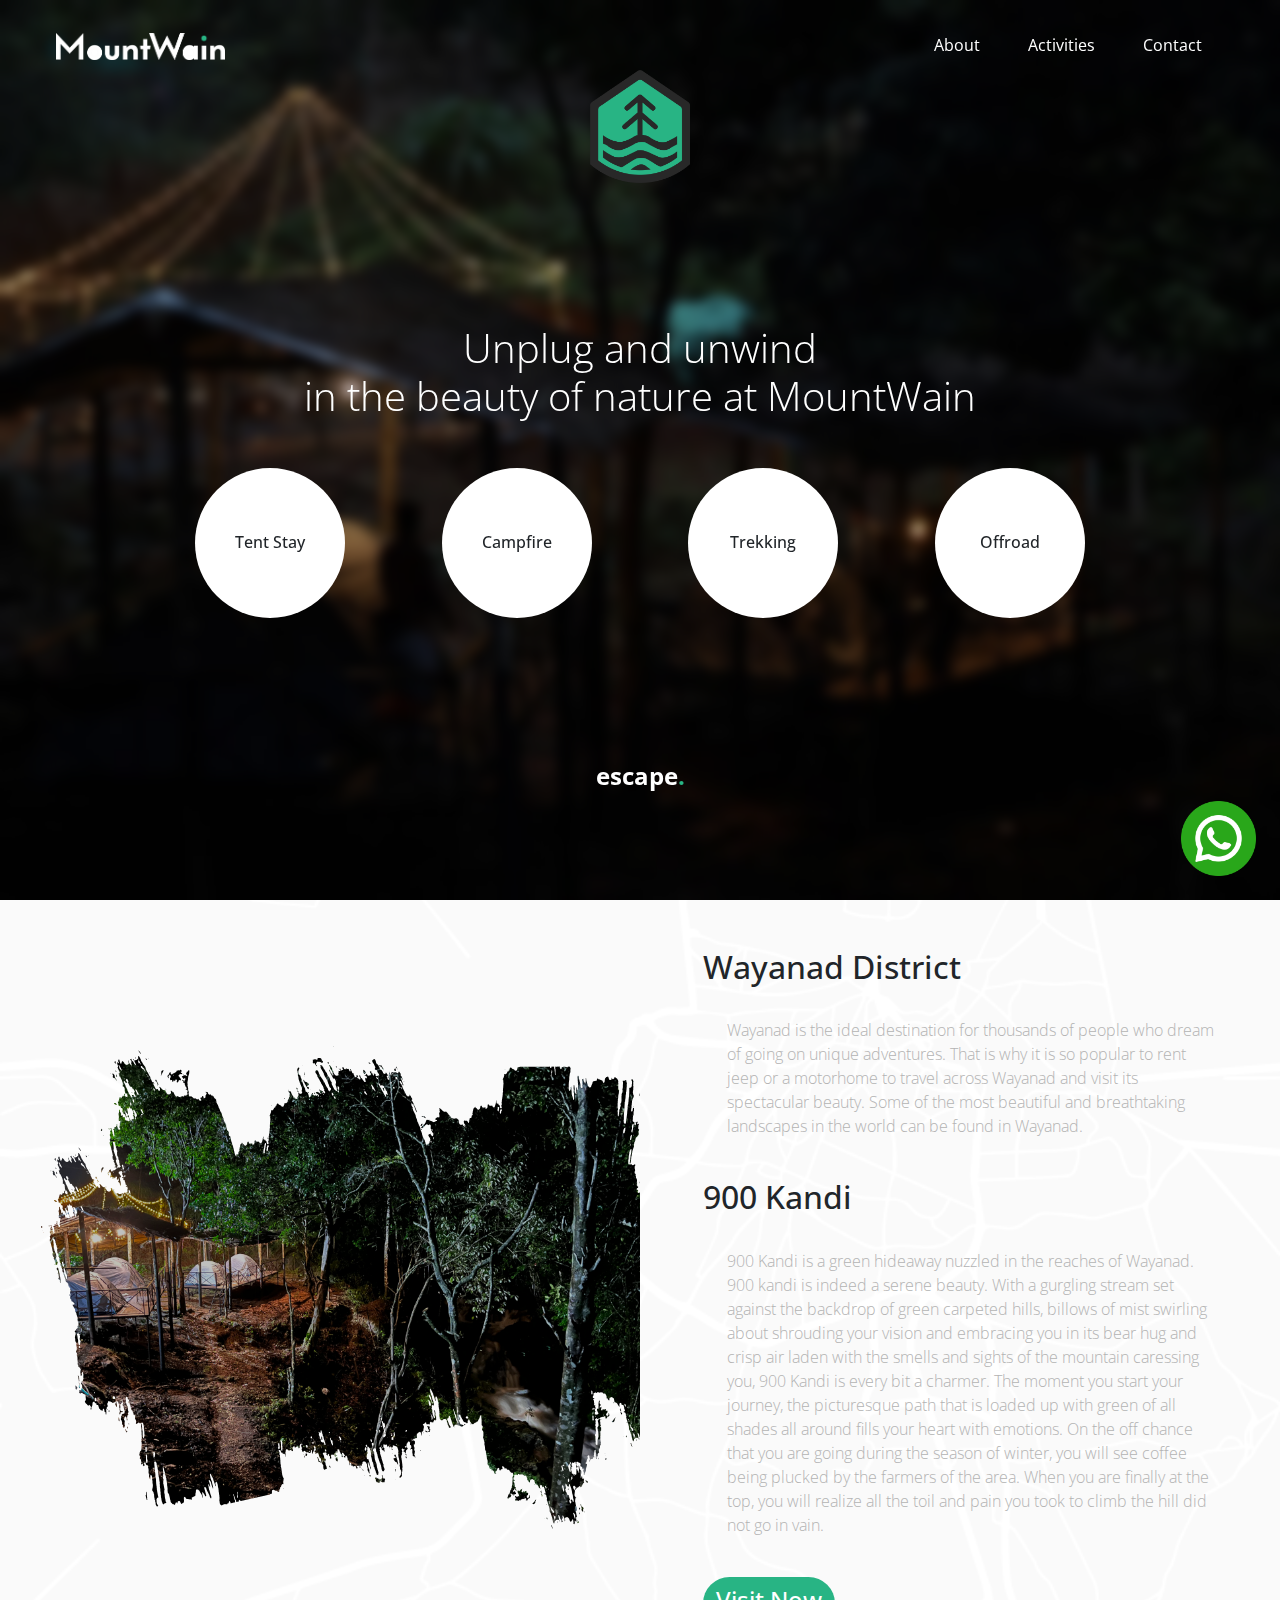
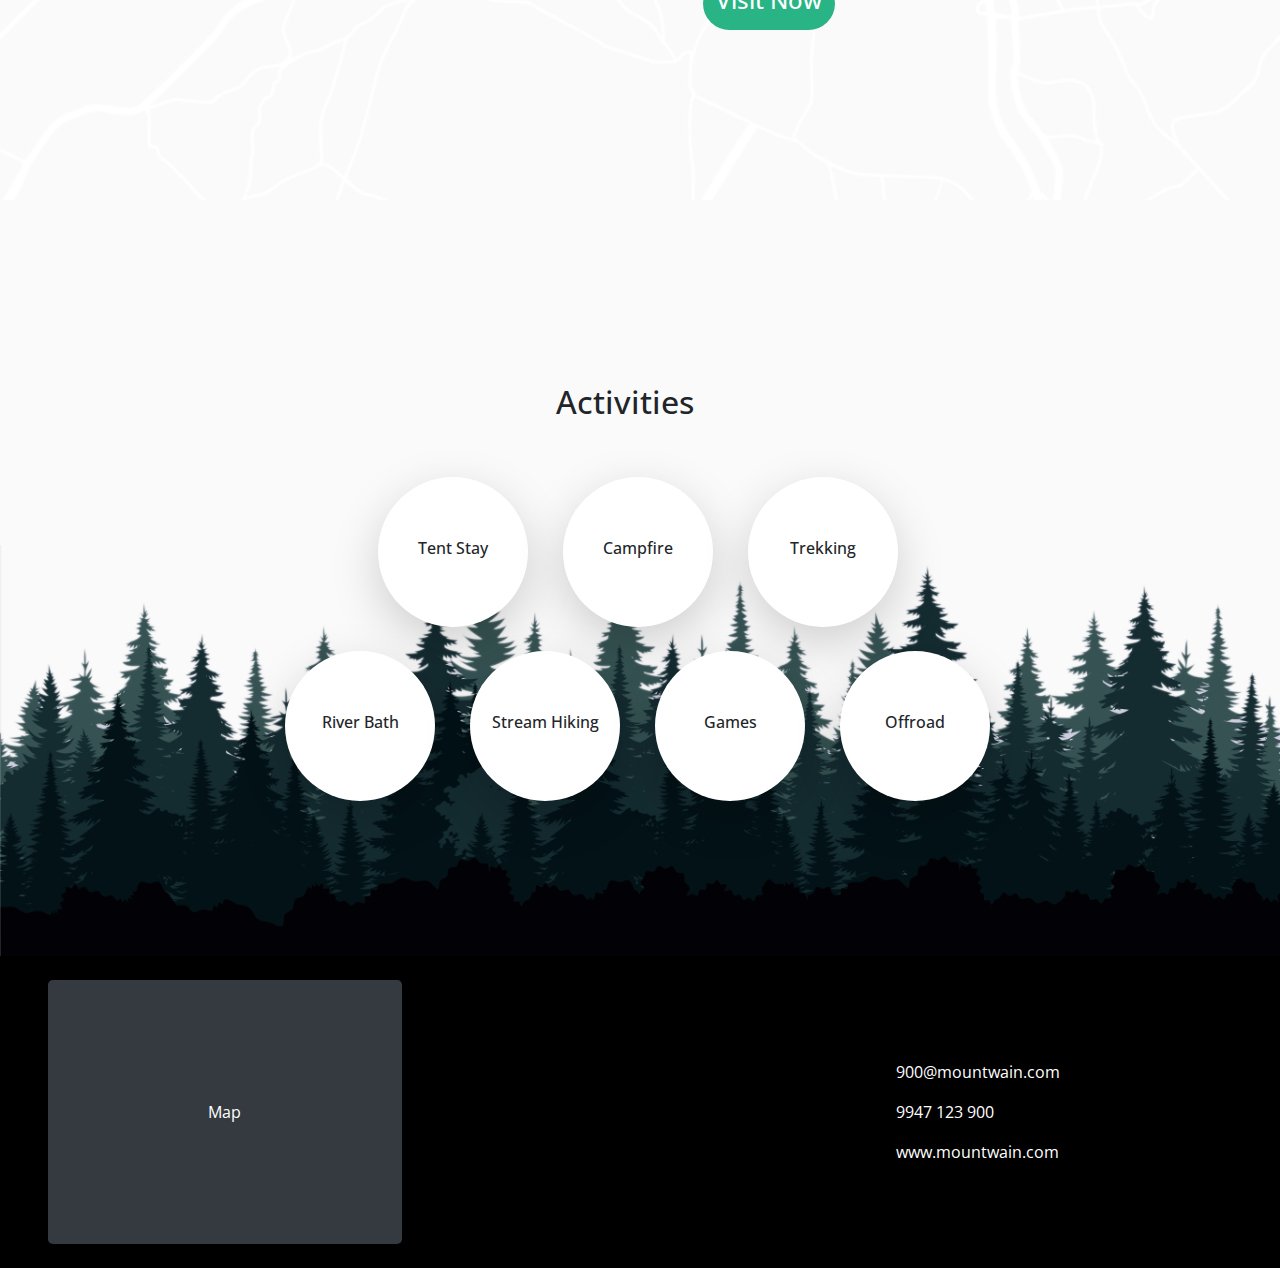
==== commit 0458170c: "number fix" ====
--- a/index.html
+++ b/index.html
@@ -278,7 +278,7 @@
                 <div class="col-md-4">
                     <div class="my-0 my-md-5 p-5 text-white">
                         <div class="py-2">900@mountwain.com</div>
-                        <div class="py-2">9974 123 900</div>
+                        <div class="py-2">9947 123 900</div>
                         <div class="py-2">www.mountwain.com</div>
                     </div>
                 </div>
@@ -293,4 +293,4 @@
     <script src="js/main.js"></script>
 </body>
 
-</html>+</html>
